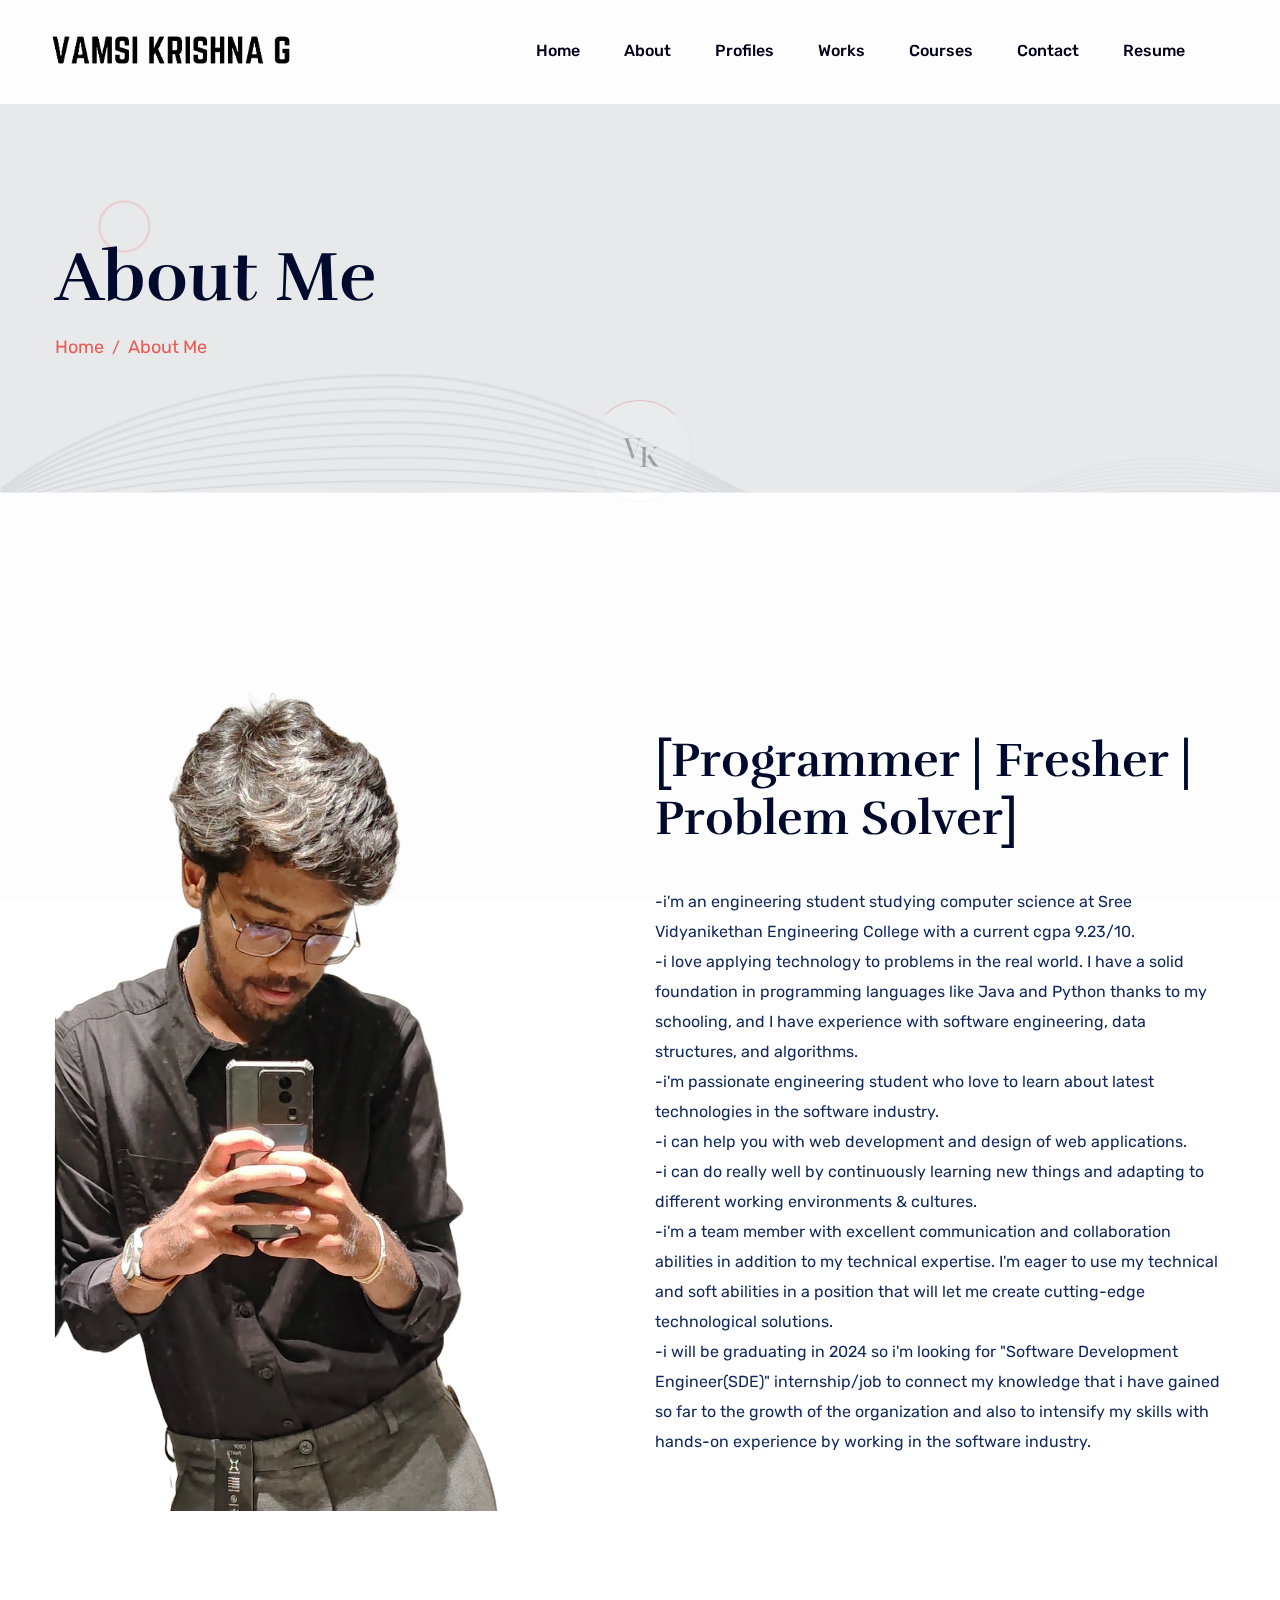
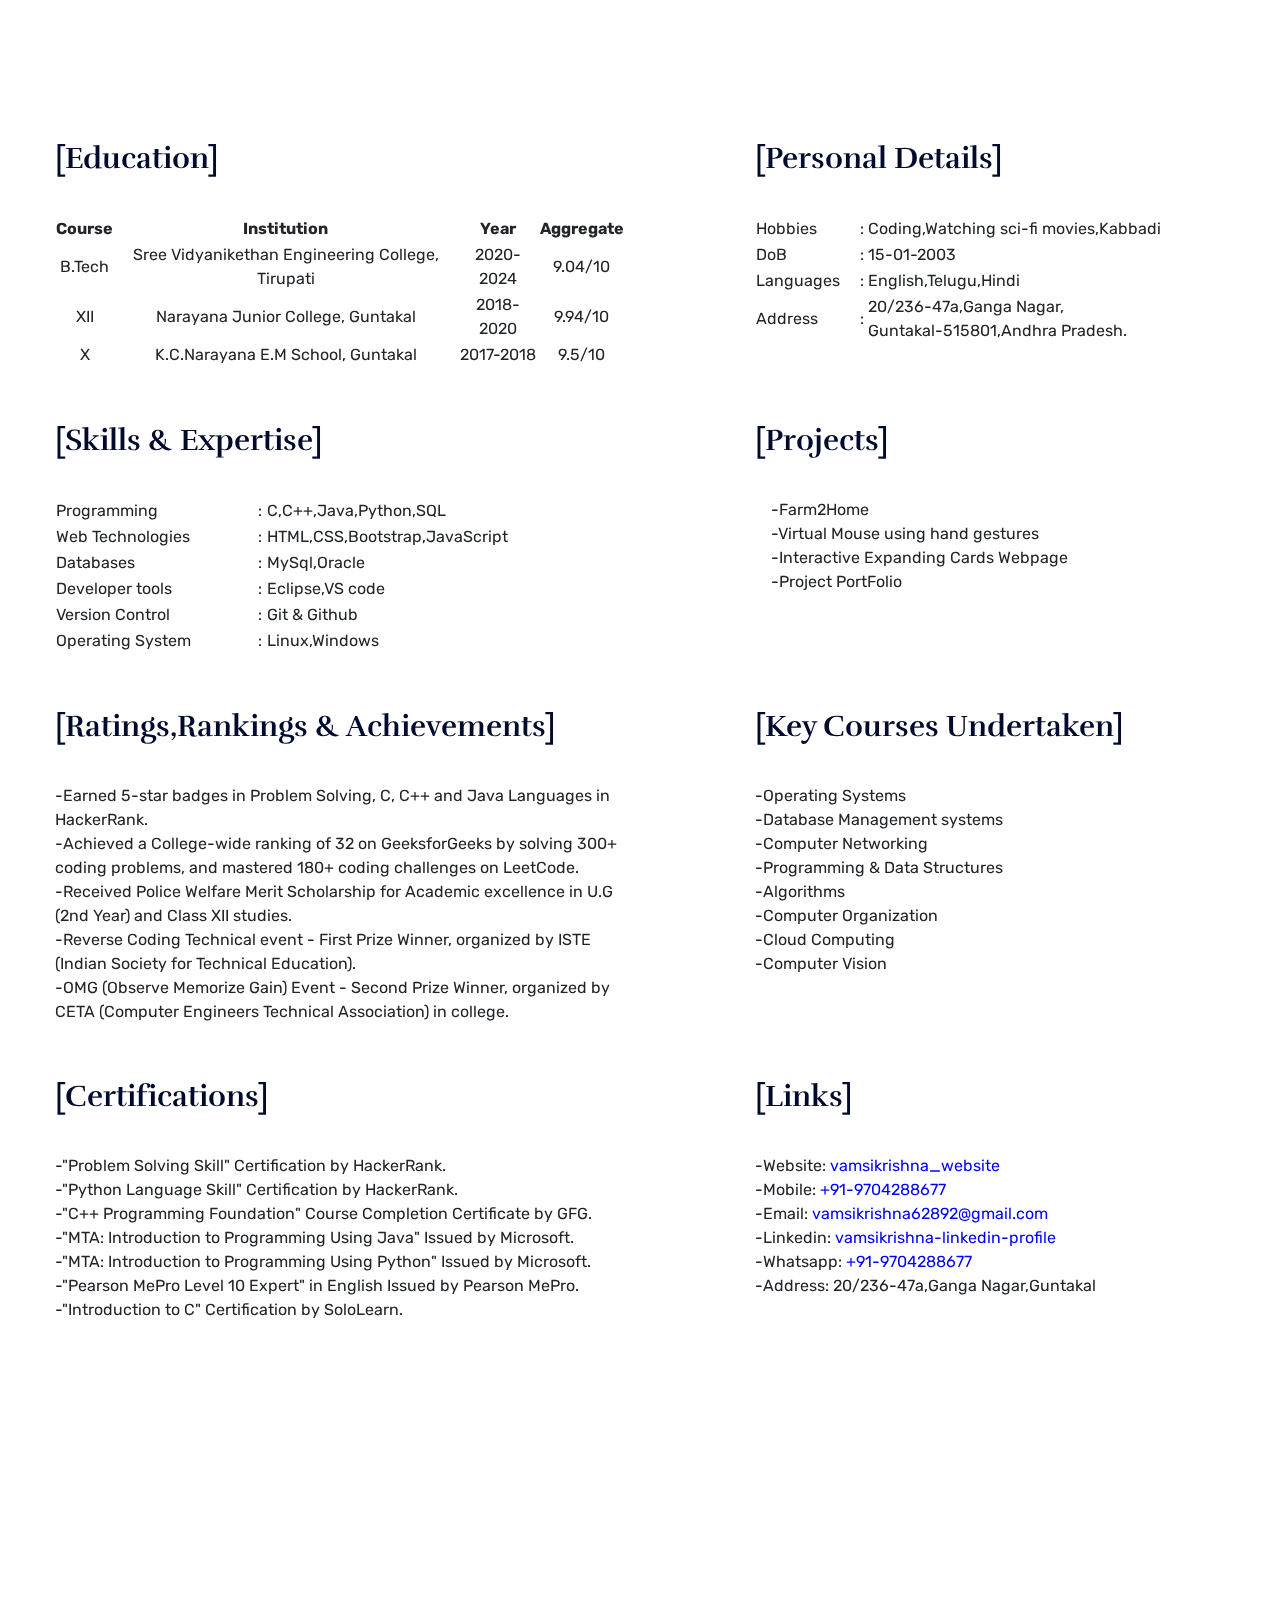
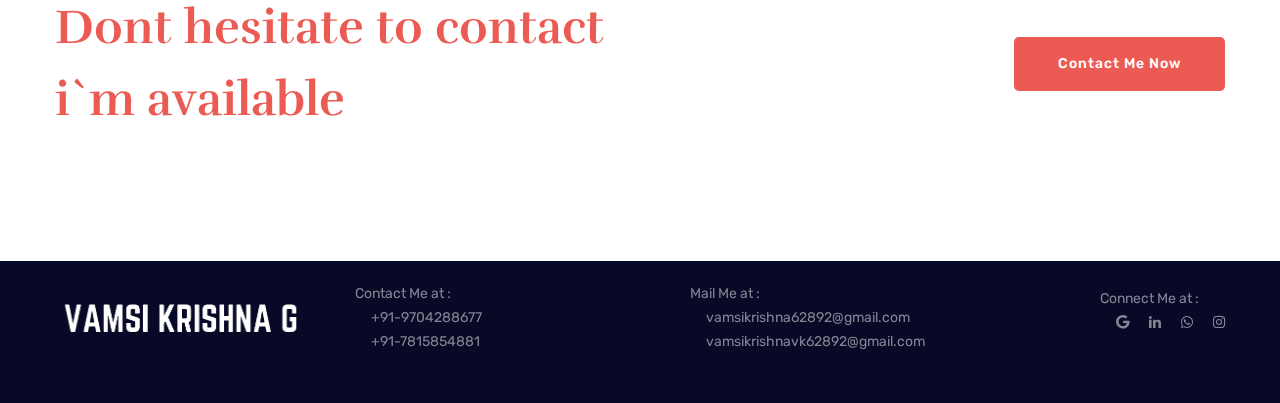
==== about.html @ 33820422 "first version" ====
<!doctype html>
<html class="no-js" lang="zxx">
    <head>
        <meta charset="utf-8">
        <meta http-equiv="x-ua-compatible" content="ie=edge">
        <title>Vamsi Krishna Gudipati | About</title>
        <meta name="description" content="">
        <meta name="viewport" content="width=device-width, initial-scale=1">
        <link rel="manifest" href="site.webmanifest">
        <link rel="shortcut icon" type="image/x-icon" href="assets/img/logo/loder.png">

        <!-- CSS here -->
            <link rel="stylesheet" href="assets/css/bootstrap.min.css">
            <link rel="stylesheet" href="assets/css/owl.carousel.min.css">
            <link rel="stylesheet" href="assets/css/slicknav.css">
            <link rel="stylesheet" href="assets/css/flaticon.css">
            <link rel="stylesheet" href="assets/css/animate.min.css">
            <link rel="stylesheet" href="assets/css/magnific-popup.css">
            <link rel="stylesheet" href="assets/css/fontawesome-all.min.css">
            <link rel="stylesheet" href="assets/css/themify-icons.css">
            <link rel="stylesheet" href="assets/css/slick.css">
            <link rel="stylesheet" href="assets/css/nice-select.css">
            <link rel="stylesheet" href="assets/css/style.css">
   </head>

   <body>
    <!-- Preloader Start -->
    <div id="preloader-active">
        <div class="preloader d-flex align-items-center justify-content-center">
            <div class="preloader-inner position-relative">
                <div class="preloader-circle"></div>
                <div class="preloader-img pere-text">
                    <img src="assets/img/logo/loder.png" alt="">
                </div>
            </div>
        </div>
    </div>
    <!-- Preloader Start -->
    <header>
        <!-- Header Start -->
        <div class="header-area">
                <div class="main-header  header-sticky">
                    <div class="container-fluid">
                        <div class="row align-items-center">
                            <!-- Logo -->
                            <div class="col-xl-2 col-lg-2 col-md-1">
                                <div class="logo">
                                    <a href="index.html"><img src="assets/img/logo/logo.png" alt="" width="250"></a>
                                </div>
                            </div>
                            <div class="col-xl-10 col-lg-10 col-md-10">
                                <div class="menu-main d-flex align-items-center justify-content-end">
                                    <!-- Main-menu -->
                                    <div class="main-menu f-right d-none d-lg-block">
                                        <nav> 
                                            <ul id="navigation">
                                                <li><a href="index.html">Home</a></li>
                                                <li><a href="about.html">About</a></li>
                                                <li><a href="#">Profiles</a>
                                                    <ul class="submenu">
                                                        <li><a href="https://www.linkedin.com/in/vamsikrishnagudipati/" target="_blank">Linkedin</a></li>
                                                        <li><a href="https://leetcode.com/vamsikrishna62892/" target="_blank">LeetCode</a></li>
                                                        <li><a href="https://auth.geeksforgeeks.org/user/vamsikrishna62892/?utm_source=geeksforgeeks&utm_medium=my_profile&utm_campaign=auth_user" target="_blank">GeeksforGeeks</a></li>
                                                        <li><a href="https://www.hackerrank.com/vamsikrishna6281/" target="_blank">HackerRank</a></li>
                                                        <li><a href="https://github.com/vamsikrishna62892/" target="_blank">Github</a></li>
                                                        <li><a href="https://www.sololearn.com/profile/19902338/" target="_blank">SoloLearn</a></li>
                                                        
                                                    </ul>
                                                </li>
                                                <li><a href="#">Works</a>
                                                    <ul class="submenu">
                                                        <li><a href="projects.html">Projects</a></li>
                                                        <li><a href="certificates.html">Certificates</a></li>
                                                    </ul>
                                                </li>
                                                <li><a href="#">Courses</a>
                                                    <ul class="submenu">
                                                        <li><a href="#">Algorithms</a></li>
                                                        <li><a href="#">Computer Networking</a></li>
                                                        <li><a href="#">Computer Organization</a></li>
                                                        <li><a href="#">Databases</a></li>
                                                        <li><a href="#">Data Structures</a></li>
                                                        <li><a href="#">Discrete Maths</a></li>
                                                        <li><a href="#">Digital Logic</a></li>
                                                        <li><a href="#">Operating System</a></li>
                                                        <li><a href="#">Programming</a></li>
                                                        <li><a href="#">Cloud Computing</a></li>
                                                        <li><a href="#">Computer Vision</a></li>
                                                        <li><a href="#">Theory of Computation</a></li>
                                                    </ul>
                                                </li>
                                                <li><a href="#slide_down_sk">Contact</a></li>
                                                <li><a href="https://drive.google.com/file/d/1hAcYz8wg8ohj1qeX8YlYzldBVPsFuXiA/view?usp=sharing" target="_blank">Resume</a></li>
                                            </ul>
                                        </nav>
                                    </div>
                                </div>
                            </div>     
                            <!-- Mobile Menu -->
                            <div class="col-12">
                                <div class="mobile_menu d-block d-lg-none"></div>
                            </div>
                        </div>
                    </div>
                </div>
        </div>
        <!-- Header End -->
    </header>
    <main>
        <!-- Hero Start -->
        <div class="slider-area ">
            <div class="slider-height2 d-flex align-items-center">
                <div class="container">
                    <div class="row">
                        <div class="col-xl-12">
                            <div class="hero-cap">
                                <h2>About me</h2>
                                <nav aria-label="breadcrumb ">
                                    <ol class="breadcrumb">
                                    <li class="breadcrumb-item"><a href="index.html">Home</a></li>
                                    <li class="breadcrumb-item"><a href="#">About me</a></li> 
                                    </ol>
                                </nav>
                            </div>
                        </div>
                    </div>
                </div>
            </div>
        </div>
        <!-- Hero End -->
        <!-- About Me Start -->
        <div class="about-me pb-top">
            <div class="container">
                <div class="row justify-content-between align-items-center">
                    <div class="col-lg-5 col-md-6">
                        <div class="about-me-img mb-30">
                            <img src="assets/img/gallery/vk.png" alt="">
                        </div>
                    </div>
                    <div class="col-lg-6 col-md-6">
                        <div class="about-me-caption">
                            <h2>[Programmer | Fresher | Problem Solver]</h2> 
                            <p class="pb-30">-i'm an engineering student studying computer science at Sree Vidyanikethan Engineering College with a current cgpa 9.23/10.<br>
                            -i love applying technology to problems in the real world. I have a solid foundation in programming languages like Java and Python thanks to my schooling, and I have experience with software engineering, data structures, and algorithms.<br>
                            -i'm passionate engineering student who love to learn about latest technologies in the software industry.<br>
                            -i can help you with web development and design of web applications.<br>
                            -i can do really well by continuously learning new things and adapting to different working environments & cultures.<br>
                            -i'm a team member with excellent communication and collaboration abilities in addition to my technical expertise. I'm eager to use my technical and soft abilities in a position that will let me create cutting-edge technological solutions.<br>
                            -i will be graduating in 2024 so i'm looking for "Software Development Engineer(SDE)" internship/job to connect my knowledge that i have gained so far to the growth of the organization and also to intensify my skills with hands-on experience by working in the software industry.</p>
                        </div>
                    </div>
                </div>
            </div>
        </div>
        <!-- About Me End -->
        <!-- About Area start -->
        <section class="about-area section-paddingt30">
            <div class="container">
                <div class="row ">
                    <div class="col-lg-6">
                        <div class="about-caption mb-50">
                            <h3>[Education]</h3>
                            <table style="width:100%" align="center">
                              <tr align="center">
                                  <th>Course</th>
                                  <th>Institution</th>
                                  <th>Year</th>
                                  <th>Aggregate</th>
                              </tr>
                              <tr align="center">
                                <td>B.Tech</td>
                                <td>Sree Vidyanikethan Engineering College, Tirupati</td>
                                <td>2020-2024</td>
                                <td>9.04/10</td>
                              </tr>
                              <tr align="center">
                                <td>XII</td>
                                <td>Narayana Junior College, Guntakal</td>
                                <td>2018-2020</td>
                                <td>9.94/10</td>
                              </tr>
                              <tr align="center">
                                <td>X</td>
                                <td>K.C.Narayana E.M School, Guntakal</td>
                                <td>2017-2018</td>
                                <td>9.5/10</td>
                              </tr>
                            </table>
                        </div>
                    </div>
                    <div class="col-lg-1"></div>
                    <div class="col-lg-5">
                        <div class="about-caption mb-50">
                            <h3>[Personal Details]</h3>
                            <table style="width:100%" align="center">
                              <tr>
                                <td>Hobbies</td>
                                <td>:</td>
                                <td>Coding,Watching sci-fi movies,Kabbadi</td>
                              </tr>
                              <tr>
                                <td>DoB</td>
                                <td>:</td>
                                <td>15-01-2003</td>
                              </tr>
                              <tr>
                                <td>Languages</td>
                                <td>:</td>
                                <td>English,Telugu,Hindi</td>
                              </tr>
                              <tr>
                                <td>Address</td>
                                <td>:</td>
                                <td>20/236-47a,Ganga Nagar,<br>Guntakal-515801,Andhra Pradesh.</td>
                              </tr>
                            </table>
                        </div>
                    </div>
                </div>
                <div class="row ">
                    <div class="col-lg-6">
                        <div class="about-caption mb-50">
                            <h3>[Skills & Expertise]</h3>
                            <table style="width:100%">
                              <tr>
                                <td>Programming</td>
                                <td>:</td>
                                <td>C,C++,Java,Python,SQL</td>
                              </tr>
                              <tr>
                                <td>Web Technologies</td>
                                <td>:</td>
                                <td>HTML,CSS,Bootstrap,JavaScript</td>
                              </tr>
                              <tr>
                                <td>Databases</td>
                                <td>:</td>
                                <td>MySql,Oracle</td>
                              </tr>
                              <tr>
                                <td>Developer tools</td>
                                <td>:</td>
                                <td>Eclipse,VS code</td>
                              </tr>
                              <tr>
                                <td>Version Control</td>
                                <td>:</td>
                                <td>Git & Github</td>
                              </tr>
                              <tr>
                                <td>Operating System</td>
                                <td>:</td>
                                <td>Linux,Windows</td>
                              </tr>
                            </table>
                        </div>
                    </div>
                    <div class="col-lg-1"></div>
                    <div class="col-lg-5">
                        <div class="about-caption mb-50">
                            <h3>[Projects]</h3>
                        <li>&emsp;-Farm2Home</li>
                        <li>&emsp;-Virtual Mouse using hand gestures</li>
                        <li>&emsp;-Interactive Expanding Cards Webpage</li>
                        <li>&emsp;-Project PortFolio</li>
                        </div>
                    </div>
                </div>
                <div class="row ">
                    <div class="col-lg-6">
                        <div class="about-caption mb-50">
                            <h3>[Ratings,Rankings & Achievements]</h3>
                            <ul>
                                <li>-Earned 5-star badges in Problem Solving, C, C++ and Java Languages in HackerRank.</li>
                                <li>-Achieved a College-wide ranking of 32 on GeeksforGeeks by solving 300+ coding problems, and mastered 180+ coding challenges on LeetCode.</li>
                                <li>-Received Police Welfare Merit Scholarship for Academic excellence in U.G (2nd Year) and Class XII studies.</li>
                                <li>-Reverse Coding Technical event - First Prize Winner, organized by ISTE (Indian Society for Technical Education).</li>
                                <li>-OMG (Observe Memorize Gain) Event - Second Prize Winner, organized by CETA (Computer Engineers Technical Association) in college.</li>
                            </ul>

                        </div>
                    </div>
                    <div class="col-lg-1"></div>
                    <div class="col-lg-5">
                        <div class="about-caption mb-50">
                            <h3>[Key Courses Undertaken]</h3>
                            <ul>
                                <li>-Operating Systems
                                <li>-Database Management systems
                                <li>-Computer Networking
                                <li>-Programming & Data Structures
                                <li>-Algorithms
                                <li>-Computer Organization
                                <li>-Cloud Computing
                                <li>-Computer Vision
                            </ul>   
                        </div>
                    </div>
                </div>
            <div class="row ">
                    <div class="col-lg-6">
                        <div class="about-caption mb-50">
                            <h3>[Certifications]</h3>
                            <ul>
                                <li>-"Problem Solving Skill" Certification by HackerRank.</li>
                                <li>-"Python Language Skill" Certification by HackerRank.</li>
                                <li>-"C++ Programming Foundation" Course Completion Certificate by GFG.</li>
                                <li>-"MTA: Introduction to Programming Using Java" Issued by Microsoft.</li>
                                <li>-"MTA: Introduction to Programming Using Python" Issued by Microsoft.</li>
                                <li>-"Pearson MePro Level 10 Expert" in English Issued by Pearson MePro.</li>
                                <li>-"Introduction to C" Certification by SoloLearn.</li>
                            </ul>
                        </div>
                    </div>
                    <div class="col-lg-1"></div>
                    <div class="col-lg-5">
                        <div class="about-caption mb-50">
                            <h3>[Links]</h3>
                            <ul>
                                <li>-Website: <a style="color:blue;" href="https://saikrishna62892.github.io/personal_website/index.html">vamsikrishna_website</a>
                                <li>-Mobile: <a style="color:blue;" href="tel:9704288677">+91-9704288677</a>
                                <li>-Email: <a style="color:blue;" href="mailto:vamsikrishna62892@gmail.com">vamsikrishna62892@gmail.com</a>
                                <li>-Linkedin: <a style="color:blue;" href="https://www.linkedin.com/in/vamsikrishnagudipati/">vamsikrishna-linkedin-profile</a>
                                <li>-Whatsapp: <a style="color:blue;" href="https://wa.me/919704288677">+91-9704288677</a>
                                <li>-Address: 20/236-47a,Ganga Nagar,Guntakal
                            </ul>   
                        </div>
                    </div>
                </div>
            </div>
        </section>
        <!-- About Area End -->
        <!-- Want To Work Start -->
        <section class="wantToWork-area w-padding2">
            <div class="container">
                <div class="row align-items-center justify-content-between">
                    <div class="col-xl-6 col-lg-8 col-md-8">
                        <div class="wantToWork-caption wantToWork-caption2">
                            <h2>Dont hesitate to contact i`m available</h2>
                        </div>
                    </div>
                    <div class="col-xl-2 col-lg-2 col-md-3">
                        <a href="mailto:saikrishna62892@gmail.com" target="_blank" class="btn btn-black f-right">Contact Me Now</a>
                    </div>
                </div>
            </div>
        </section>
    </main>
    <footer>
        <!-- Footer Start-->
        <div class="footer-area" id="slide_down_sk">
            <div class="container">
                <div class="footer-bottom">
                    <div class="row d-flex justify-content-between align-items-center">
                        <div class="col-xl-3 col-lg-4">
                                <a href="index.html"><img src="assets/img/logo/logo2_footer.png" alt="Vamsi Krishna G" width="250"></a>
                        </div>
                        <div class="col-xl-3 col-lg-4">
                            <!-- Footer Social -->
                            <div class="footer-social f-left">
                                <a>Contact Me at :</a><br>
                                <a  href="tel:9704288677">+91-9704288677</a><br>
                                <a  href="tel:7815854881">+91-7815854881</a>
                            </div>
                        </div>
                        <div class="col-xl-3 col-lg-4">
                            <!-- Footer Social -->
                            <div class="footer-social f-right">
                                <a>Mail Me at : </a><br>
                                <a href="mailto:vamsikrishna62892@gmail.com" >vamsikrishna62892@gmail.com</a><br>
                                <a href="mailto:vamsikrishnavk62892@gmail.com" >vamsikrishnavk62892@gmail.com</a>
                            </div>
                        </div>
                        <div class="col-xl-3 col-lg-4">
                            <!-- Footer Social -->
                            <div class="footer-social f-right">
                                <a>Connect Me at :</a><br>
                                <a href="mailto:vamsikrishna62892@gmail.com"><i class="fab fa-google"></i></a>
                                <a href="https://www.linkedin.com/in/vamsikrishnagudipati/" target="_blank"><i class="fab fa-linkedin-in"></i></a>
                                <a href="https://wa.me/919704288677" target="_blank"><i class="fab fa-whatsapp"></i></a>
                                <a href="https://www.instagram.com/vk_vamsi_krishna_/" target="_blank"><i class="fab fa-instagram"></i></a>
                                <p></p>
                            </div>
                        </div>
                    </div>
               </div>
            </div>
        </div>
        <!-- Footer End-->
    </footer>
    

    <!-- JS here -->
        <!-- All JS Custom Plugins Link Here here -->
        <script src="./assets/js/vendor/modernizr-3.5.0.min.js"></script>
        <!-- Jquery, Popper, Bootstrap -->
        <script src="./assets/js/vendor/jquery-1.12.4.min.js"></script>
        <script src="./assets/js/popper.min.js"></script>
        <script src="./assets/js/bootstrap.min.js"></script>
        <!-- Jquery Mobile Menu -->
        <script src="./assets/js/jquery.slicknav.min.js"></script>

        <!-- Jquery Slick , Owl-Carousel Plugins -->
        <script src="./assets/js/owl.carousel.min.js"></script>
        <script src="./assets/js/slick.min.js"></script>
        <!-- One Page, Animated-HeadLin -->
        <script src="./assets/js/wow.min.js"></script>
        <script src="./assets/js/animated.headline.js"></script>
        <script src="./assets/js/jquery.magnific-popup.js"></script>

        <!-- Nice-select, sticky -->
        <script src="./assets/js/jquery.nice-select.min.js"></script>
        <script src="./assets/js/jquery.sticky.js"></script>
        
        <!-- contact js -->
        <script src="./assets/js/contact.js"></script>
        <script src="./assets/js/jquery.form.js"></script>
        <script src="./assets/js/jquery.validate.min.js"></script>
        <script src="./assets/js/mail-script.js"></script>
        <script src="./assets/js/jquery.ajaxchimp.min.js"></script>
        
        <!-- Jquery Plugins, main Jquery -->    
        <script src="./assets/js/plugins.js"></script>
        <script src="./assets/js/main.js"></script>
        <script>
            let anchorlinks = document.querySelectorAll('a[href^="#"]')
            for (let item of anchorlinks) { // relitere 
                item.addEventListener('click', (e)=> {
                    let hashval = item.getAttribute('href')
                    let target = document.querySelector(hashval)
                    target.scrollIntoView({
                        behavior: 'smooth'
                    })
                    history.pushState(null, null, hashval)
                    e.preventDefault()
                })
            }
        </script>
    </body>
</html>
---- assets/css/flaticon.css ----
/*
  	Flaticon icon font: Flaticon
  	Creation date: 30/03/2020 06:48
  	*/

@font-face {
  font-family: "Flaticon";
  src: url("../fonts/Flaticon.eot");
  src: url("../fonts/Flaticon.eot?#iefix") format("embedded-opentype"),
       url("../fonts/Flaticon.woff2") format("woff2"),
       url("../fonts/Flaticon.woff") format("woff"),
       url("../fonts/Flaticon.ttf") format("truetype"),
       url("../fonts/Flaticon.svg#Flaticon") format("svg");
  font-weight: normal;
  font-style: normal;
}

@media screen and (-webkit-min-device-pixel-ratio:0) {
  @font-face {
    font-family: "Flaticon";
    src: url("../fonts/Flaticon.svg#Flaticon") format("svg");
  }
}

[class^="flaticon-"]:before, [class*=" flaticon-"]:before,
[class^="flaticon-"]:after, [class*=" flaticon-"]:after {   
  font-family: Flaticon;
font-style: normal;
}

.flaticon-pen:before { content: "\f100"; }
.flaticon-speaker:before { content: "\f101"; }
.flaticon-portfolio:before { content: "\f102"; }
---- assets/css/themify-icons.css ----
@font-face {
	font-family: 'themify';
	src:url('../fonts/themify.eot?-fvbane');


	src:url('../fonts/themify.eot?#iefix-fvbane') format('embedded-opentype'),
		url('../fonts/themify.woff?-fvbane') format('woff'),
		url('../fonts/themify.ttf?-fvbane') format('truetype'),
		url('../fonts/themify.svg?-fvbane#themify') format('svg');
	font-weight: normal;
	font-style: normal;
}

[class^="ti-"], [class*=" ti-"] {
	font-family: 'themify';
	speak: none;
	font-style: normal;
	font-weight: normal;
	font-variant: normal;
	text-transform: none;
	line-height: 1;

	/* Better Font Rendering =========== */
	-webkit-font-smoothing: antialiased;
	-moz-osx-font-smoothing: grayscale;
}

.ti-wand:before {
	content: "\e600";
}
.ti-volume:before {
	content: "\e601";
}
.ti-user:before {
	content: "\e602";
}
.ti-unlock:before {
	content: "\e603";
}
.ti-unlink:before {
	content: "\e604";
}
.ti-trash:before {
	content: "\e605";
}
.ti-thought:before {
	content: "\e606";
}
.ti-target:before {
	content: "\e607";
}
.ti-tag:before {
	content: "\e608";
}
.ti-tablet:before {
	content: "\e609";
}
.ti-star:before {
	content: "\e60a";
}
.ti-spray:before {
	content: "\e60b";
}
.ti-signal:before {
	content: "\e60c";
}
.ti-shopping-cart:before {
	content: "\e60d";
}
.ti-shopping-cart-full:before {
	content: "\e60e";
}
.ti-settings:before {
	content: "\e60f";
}
.ti-search:before {
	content: "\e610";
}
.ti-zoom-in:before {
	content: "\e611";
}
.ti-zoom-out:before {
	content: "\e612";
}
.ti-cut:before {
	content: "\e613";
}
.ti-ruler:before {
	content: "\e614";
}
.ti-ruler-pencil:before {
	content: "\e615";
}
.ti-ruler-alt:before {
	content: "\e616";
}
.ti-bookmark:before {
	content: "\e617";
}
.ti-bookmark-alt:before {
	content: "\e618";
}
.ti-reload:before {
	content: "\e619";
}
.ti-plus:before {
	content: "\e61a";
}
.ti-pin:before {
	content: "\e61b";
}
.ti-pencil:before {
	content: "\e61c";
}
.ti-pencil-alt:before {
	content: "\e61d";
}
.ti-paint-roller:before {
	content: "\e61e";
}
.ti-paint-bucket:before {
	content: "\e61f";
}
.ti-na:before {
	content: "\e620";
}
.ti-mobile:before {
	content: "\e621";
}
.ti-minus:before {
	content: "\e622";
}
.ti-medall:before {
	content: "\e623";
}
.ti-medall-alt:before {
	content: "\e624";
}
.ti-marker:before {
	content: "\e625";
}
.ti-marker-alt:before {
	content: "\e626";
}
.ti-arrow-up:before {
	content: "\e627";
}
.ti-arrow-right:before {
	content: "\e628";
}
.ti-arrow-left:before {
	content: "\e629";
}
.ti-arrow-down:before {
	content: "\e62a";
}
.ti-lock:before {
	content: "\e62b";
}
.ti-location-arrow:before {
	content: "\e62c";
}
.ti-link:before {
	content: "\e62d";
}
.ti-layout:before {
	content: "\e62e";
}
.ti-layers:before {
	content: "\e62f";
}
.ti-layers-alt:before {
	content: "\e630";
}
.ti-key:before {
	content: "\e631";
}
.ti-import:before {
	content: "\e632";
}
.ti-image:before {
	content: "\e633";
}
.ti-heart:before {
	content: "\e634";
}
.ti-heart-broken:before {
	content: "\e635";
}
.ti-hand-stop:before {
	content: "\e636";
}
.ti-hand-open:before {
	content: "\e637";
}
.ti-hand-drag:before {
	content: "\e638";
}
.ti-folder:before {
	content: "\e639";
}
.ti-flag:before {
	content: "\e63a";
}
.ti-flag-alt:before {
	content: "\e63b";
}
.ti-flag-alt-2:before {
	content: "\e63c";
}
.ti-eye:before {
	content: "\e63d";
}
.ti-export:before {
	content: "\e63e";
}
.ti-exchange-vertical:before {
	content: "\e63f";
}
.ti-desktop:before {
	content: "\e640";
}
.ti-cup:before {
	content: "\e641";
}
.ti-crown:before {
	content: "\e642";
}
.ti-comments:before {
	content: "\e643";
}
.ti-comment:before {
	content: "\e644";
}
.ti-comment-alt:before {
	content: "\e645";
}
.ti-close:before {
	content: "\e646";
}
.ti-clip:before {
	content: "\e647";
}
.ti-angle-up:before {
	content: "\e648";
}
.ti-angle-right:before {
	content: "\e649";
}
.ti-angle-left:before {
	content: "\e64a";
}
.ti-angle-down:before {
	content: "\e64b";
}
.ti-check:before {
	content: "\e64c";
}
.ti-check-box:before {
	content: "\e64d";
}
.ti-camera:before {
	content: "\e64e";
}
.ti-announcement:before {
	content: "\e64f";
}
.ti-brush:before {
	content: "\e650";
}
.ti-briefcase:before {
	content: "\e651";
}
.ti-bolt:before {
	content: "\e652";
}
.ti-bolt-alt:before {
	content: "\e653";
}
.ti-blackboard:before {
	content: "\e654";
}
.ti-bag:before {
	content: "\e655";
}
.ti-move:before {
	content: "\e656";
}
.ti-arrows-vertical:before {
	content: "\e657";
}
.ti-arrows-horizontal:before {
	content: "\e658";
}
.ti-fullscreen:before {
	content: "\e659";
}
.ti-arrow-top-right:before {
	content: "\e65a";
}
.ti-arrow-top-left:before {
	content: "\e65b";
}
.ti-arrow-circle-up:before {
	content: "\e65c";
}
.ti-arrow-circle-right:before {
	content: "\e65d";
}
.ti-arrow-circle-left:before {
	content: "\e65e";
}
.ti-arrow-circle-down:before {
	content: "\e65f";
}
.ti-angle-double-up:before {
	content: "\e660";
}
.ti-angle-double-right:before {
	content: "\e661";
}
.ti-angle-double-left:before {
	content: "\e662";
}
.ti-angle-double-down:before {
	content: "\e663";
}
.ti-zip:before {
	content: "\e664";
}
.ti-world:before {
	content: "\e665";
}
.ti-wheelchair:before {
	content: "\e666";
}
.ti-view-list:before {
	content: "\e667";
}
.ti-view-list-alt:before {
	content: "\e668";
}
.ti-view-grid:before {
	content: "\e669";
}
.ti-uppercase:before {
	content: "\e66a";
}
.ti-upload:before {
	content: "\e66b";
}
.ti-underline:before {
	content: "\e66c";
}
.ti-truck:before {
	content: "\e66d";
}
.ti-timer:before {
	content: "\e66e";
}
.ti-ticket:before {
	content: "\e66f";
}
.ti-thumb-up:before {
	content: "\e670";
}
.ti-thumb-down:before {
	content: "\e671";
}
.ti-text:before {
	content: "\e672";
}
.ti-stats-up:before {
	content: "\e673";
}
.ti-stats-down:before {
	content: "\e674";
}
.ti-split-v:before {
	content: "\e675";
}
.ti-split-h:before {
	content: "\e676";
}
.ti-smallcap:before {
	content: "\e677";
}
.ti-shine:before {
	content: "\e678";
}
.ti-shift-right:before {
	content: "\e679";
}
.ti-shift-left:before {
	content: "\e67a";
}
.ti-shield:before {
	content: "\e67b";
}
.ti-notepad:before {
	content: "\e67c";
}
.ti-server:before {
	content: "\e67d";
}
.ti-quote-right:before {
	content: "\e67e";
}
.ti-quote-left:before {
	content: "\e67f";
}
.ti-pulse:before {
	content: "\e680";
}
.ti-printer:before {
	content: "\e681";
}
.ti-power-off:before {
	content: "\e682";
}
.ti-plug:before {
	content: "\e683";
}
.ti-pie-chart:before {
	content: "\e684";
}
.ti-paragraph:before {
	content: "\e685";
}
.ti-panel:before {
	content: "\e686";
}
.ti-package:before {
	content: "\e687";
}
.ti-music:before {
	content: "\e688";
}
.ti-music-alt:before {
	content: "\e689";
}
.ti-mouse:before {
	content: "\e68a";
}
.ti-mouse-alt:before {
	content: "\e68b";
}
.ti-money:before {
	content: "\e68c";
}
.ti-microphone:before {
	content: "\e68d";
}
.ti-menu:before {
	content: "\e68e";
}
.ti-menu-alt:before {
	content: "\e68f";
}
.ti-map:before {
	content: "\e690";
}
.ti-map-alt:before {
	content: "\e691";
}
.ti-loop:before {
	content: "\e692";
}
.ti-location-pin:before {
	content: "\e693";
}
.ti-list:before {
	content: "\e694";
}
.ti-light-bulb:before {
	content: "\e695";
}
.ti-Italic:before {
	content: "\e696";
}
.ti-info:before {
	content: "\e697";
}
.ti-infinite:before {
	content: "\e698";
}
.ti-id-badge:before {
	content: "\e699";
}
.ti-hummer:before {
	content: "\e69a";
}
.ti-home:before {
	content: "\e69b";
}
.ti-help:before {
	content: "\e69c";
}
.ti-headphone:before {
	content: "\e69d";
}
.ti-harddrives:before {
	content: "\e69e";
}
.ti-harddrive:before {
	content: "\e69f";
}
.ti-gift:before {
	content: "\e6a0";
}
.ti-game:before {
	content: "\e6a1";
}
.ti-filter:before {
	content: "\e6a2";
}
.ti-files:before {
	content: "\e6a3";
}
.ti-file:before {
	content: "\e6a4";
}
.ti-eraser:before {
	content: "\e6a5";
}
.ti-envelope:before {
	content: "\e6a6";
}
.ti-download:before {
	content: "\e6a7";
}
.ti-direction:before {
	content: "\e6a8";
}
.ti-direction-alt:before {
	content: "\e6a9";
}
.ti-dashboard:before {
	content: "\e6aa";
}
.ti-control-stop:before {
	content: "\e6ab";
}
.ti-control-shuffle:before {
	content: "\e6ac";
}
.ti-control-play:before {
	content: "\e6ad";
}
.ti-control-pause:before {
	content: "\e6ae";
}
.ti-control-forward:before {
	content: "\e6af";
}
.ti-control-backward:before {
	content: "\e6b0";
}
.ti-cloud:before {
	content: "\e6b1";
}
.ti-cloud-up:before {
	content: "\e6b2";
}
.ti-cloud-down:before {
	content: "\e6b3";
}
.ti-clipboard:before {
	content: "\e6b4";
}
.ti-car:before {
	content: "\e6b5";
}
.ti-calendar:before {
	content: "\e6b6";
}
.ti-book:before {
	content: "\e6b7";
}
.ti-bell:before {
	content: "\e6b8";
}
.ti-basketball:before {
	content: "\e6b9";
}
.ti-bar-chart:before {
	content: "\e6ba";
}
.ti-bar-chart-alt:before {
	content: "\e6bb";
}
.ti-back-right:before {
	content: "\e6bc";
}
.ti-back-left:before {
	content: "\e6bd";
}
.ti-arrows-corner:before {
	content: "\e6be";
}
.ti-archive:before {
	content: "\e6bf";
}
.ti-anchor:before {
	content: "\e6c0";
}
.ti-align-right:before {
	content: "\e6c1";
}
.ti-align-left:before {
	content: "\e6c2";
}
.ti-align-justify:before {
	content: "\e6c3";
}
.ti-align-center:before {
	content: "\e6c4";
}
.ti-alert:before {
	content: "\e6c5";
}
.ti-alarm-clock:before {
	content: "\e6c6";
}
.ti-agenda:before {
	content: "\e6c7";
}
.ti-write:before {
	content: "\e6c8";
}
.ti-window:before {
	content: "\e6c9";
}
.ti-widgetized:before {
	content: "\e6ca";
}
.ti-widget:before {
	content: "\e6cb";
}
.ti-widget-alt:before {
	content: "\e6cc";
}
.ti-wallet:before {
	content: "\e6cd";
}
.ti-video-clapper:before {
	content: "\e6ce";
}
.ti-video-camera:before {
	content: "\e6cf";
}
.ti-vector:before {
	content: "\e6d0";
}
.ti-themify-logo:before {
	content: "\e6d1";
}
.ti-themify-favicon:before {
	content: "\e6d2";
}
.ti-themify-favicon-alt:before {
	content: "\e6d3";
}
.ti-support:before {
	content: "\e6d4";
}
.ti-stamp:before {
	content: "\e6d5";
}
.ti-split-v-alt:before {
	content: "\e6d6";
}
.ti-slice:before {
	content: "\e6d7";
}
.ti-shortcode:before {
	content: "\e6d8";
}
.ti-shift-right-alt:before {
	content: "\e6d9";
}
.ti-shift-left-alt:before {
	content: "\e6da";
}
.ti-ruler-alt-2:before {
	content: "\e6db";
}
.ti-receipt:before {
	content: "\e6dc";
}
.ti-pin2:before {
	content: "\e6dd";
}
.ti-pin-alt:before {
	content: "\e6de";
}
.ti-pencil-alt2:before {
	content: "\e6df";
}
.ti-palette:before {
	content: "\e6e0";
}
.ti-more:before {
	content: "\e6e1";
}
.ti-more-alt:before {
	content: "\e6e2";
}
.ti-microphone-alt:before {
	content: "\e6e3";
}
.ti-magnet:before {
	content: "\e6e4";
}
.ti-line-double:before {
	content: "\e6e5";
}
.ti-line-dotted:before {
	content: "\e6e6";
}
.ti-line-dashed:before {
	content: "\e6e7";
}
.ti-layout-width-full:before {
	content: "\e6e8";
}
.ti-layout-width-default:before {
	content: "\e6e9";
}
.ti-layout-width-default-alt:before {
	content: "\e6ea";
}
.ti-layout-tab:before {
	content: "\e6eb";
}
.ti-layout-tab-window:before {
	content: "\e6ec";
}
.ti-layout-tab-v:before {
	content: "\e6ed";
}
.ti-layout-tab-min:before {
	content: "\e6ee";
}
.ti-layout-slider:before {
	content: "\e6ef";
}
.ti-layout-slider-alt:before {
	content: "\e6f0";
}
.ti-layout-sidebar-right:before {
	content: "\e6f1";
}
.ti-layout-sidebar-none:before {
	content: "\e6f2";
}
.ti-layout-sidebar-left:before {
	content: "\e6f3";
}
.ti-layout-placeholder:before {
	content: "\e6f4";
}
.ti-layout-menu:before {
	content: "\e6f5";
}
.ti-layout-menu-v:before {
	content: "\e6f6";
}
.ti-layout-menu-separated:before {
	content: "\e6f7";
}
.ti-layout-menu-full:before {
	content: "\e6f8";
}
.ti-layout-media-right-alt:before {
	content: "\e6f9";
}
.ti-layout-media-right:before {
	content: "\e6fa";
}
.ti-layout-media-overlay:before {
	content: "\e6fb";
}
.ti-layout-media-overlay-alt:before {
	content: "\e6fc";
}
.ti-layout-media-overlay-alt-2:before {
	content: "\e6fd";
}
.ti-layout-media-left-alt:before {
	content: "\e6fe";
}
.ti-layout-media-left:before {
	content: "\e6ff";
}
.ti-layout-media-center-alt:before {
	content: "\e700";
}
.ti-layout-media-center:before {
	content: "\e701";
}
.ti-layout-list-thumb:before {
	content: "\e702";
}
.ti-layout-list-thumb-alt:before {
	content: "\e703";
}
.ti-layout-list-post:before {
	content: "\e704";
}
.ti-layout-list-large-image:before {
	content: "\e705";
}
.ti-layout-line-solid:before {
	content: "\e706";
}
.ti-layout-grid4:before {
	content: "\e707";
}
.ti-layout-grid3:before {
	content: "\e708";
}
.ti-layout-grid2:before {
	content: "\e709";
}
.ti-layout-grid2-thumb:before {
	content: "\e70a";
}
.ti-layout-cta-right:before {
	content: "\e70b";
}
.ti-layout-cta-left:before {
	content: "\e70c";
}
.ti-layout-cta-center:before {
	content: "\e70d";
}
.ti-layout-cta-btn-right:before {
	content: "\e70e";
}
.ti-layout-cta-btn-left:before {
	content: "\e70f";
}
.ti-layout-column4:before {
	content: "\e710";
}
.ti-layout-column3:before {
	content: "\e711";
}
.ti-layout-column2:before {
	content: "\e712";
}
.ti-layout-accordion-separated:before {
	content: "\e713";
}
.ti-layout-accordion-merged:before {
	content: "\e714";
}
.ti-layout-accordion-list:before {
	content: "\e715";
}
.ti-ink-pen:before {
	content: "\e716";
}
.ti-info-alt:before {
	content: "\e717";
}
.ti-help-alt:before {
	content: "\e718";
}
.ti-headphone-alt:before {
	content: "\e719";
}
.ti-hand-point-up:before {
	content: "\e71a";
}
.ti-hand-point-right:before {
	content: "\e71b";
}
.ti-hand-point-left:before {
	content: "\e71c";
}
.ti-hand-point-down:before {
	content: "\e71d";
}
.ti-gallery:before {
	content: "\e71e";
}
.ti-face-smile:before {
	content: "\e71f";
}
.ti-face-sad:before {
	content: "\e720";
}
.ti-credit-card:before {
	content: "\e721";
}
.ti-control-skip-forward:before {
	content: "\e722";
}
.ti-control-skip-backward:before {
	content: "\e723";
}
.ti-control-record:before {
	content: "\e724";
}
.ti-control-eject:before {
	content: "\e725";
}
.ti-comments-smiley:before {
	content: "\e726";
}
.ti-brush-alt:before {
	content: "\e727";
}
.ti-youtube:before {
	content: "\e728";
}
.ti-vimeo:before {
	content: "\e729";
}
.ti-twitter:before {
	content: "\e72a";
}
.ti-time:before {
	content: "\e72b";
}
.ti-tumblr:before {
	content: "\e72c";
}
.ti-skype:before {
	content: "\e72d";
}
.ti-share:before {
	content: "\e72e";
}
.ti-share-alt:before {
	content: "\e72f";
}
.ti-rocket:before {
	content: "\e730";
}
.ti-pinterest:before {
	content: "\e731";
}
.ti-new-window:before {
	content: "\e732";
}
.ti-microsoft:before {
	content: "\e733";
}
.ti-list-ol:before {
	content: "\e734";
}
.ti-linkedin:before {
	content: "\e735";
}
.ti-layout-sidebar-2:before {
	content: "\e736";
}
.ti-layout-grid4-alt:before {
	content: "\e737";
}
.ti-layout-grid3-alt:before {
	content: "\e738";
}
.ti-layout-grid2-alt:before {
	content: "\e739";
}
.ti-layout-column4-alt:before {
	content: "\e73a";
}
.ti-layout-column3-alt:before {
	content: "\e73b";
}
.ti-layout-column2-alt:before {
	content: "\e73c";
}
.ti-instagram:before {
	content: "\e73d";
}
.ti-google:before {
	content: "\e73e";
}
.ti-github:before {
	content: "\e73f";
}
.ti-flickr:before {
	content: "\e740";
}
.ti-facebook:before {
	content: "\e741";
}
.ti-dropbox:before {
	content: "\e742";
}
.ti-dribbble:before {
	content: "\e743";
}
.ti-apple:before {
	content: "\e744";
}
.ti-android:before {
	content: "\e745";
}
.ti-save:before {
	content: "\e746";
}
.ti-save-alt:before {
	content: "\e747";
}
.ti-yahoo:before {
	content: "\e748";
}
.ti-wordpress:before {
	content: "\e749";
}
.ti-vimeo-alt:before {
	content: "\e74a";
}
.ti-twitter-alt:before {
	content: "\e74b";
}
.ti-tumblr-alt:before {
	content: "\e74c";
}
.ti-trello:before {
	content: "\e74d";
}
.ti-stack-overflow:before {
	content: "\e74e";
}
.ti-soundcloud:before {
	content: "\e74f";
}
.ti-sharethis:before {
	content: "\e750";
}
.ti-sharethis-alt:before {
	content: "\e751";
}
.ti-reddit:before {
	content: "\e752";
}
.ti-pinterest-alt:before {
	content: "\e753";
}
.ti-microsoft-alt:before {
	content: "\e754";
}
.ti-linux:before {
	content: "\e755";
}
.ti-jsfiddle:before {
	content: "\e756";
}
.ti-joomla:before {
	content: "\e757";
}
.ti-html5:before {
	content: "\e758";
}
.ti-flickr-alt:before {
	content: "\e759";
}
.ti-email:before {
	content: "\e75a";
}
.ti-drupal:before {
	content: "\e75b";
}
.ti-dropbox-alt:before {
	content: "\e75c";
}
.ti-css3:before {
	content: "\e75d";
}
.ti-rss:before {
	content: "\e75e";
}
.ti-rss-alt:before {
	content: "\e75f";
}
---- assets/css/nice-select.css ----
.nice-select {
  -webkit-tap-highlight-color: transparent;
  background-color: #fff;
  border-radius: 5px;
  border: solid 1px #e8e8e8;
  box-sizing: border-box;
  clear: both;
  cursor: pointer;
  display: block;
  float: left;
  font-family: inherit;
  font-size: 14px;
  font-weight: normal;
  height: 42px;
  line-height: 40px;
  outline: none;
  padding-left: 18px;
  padding-right: 30px;
  position: relative;
  text-align: left !important;
  -webkit-transition: all 0.2s ease-in-out;
  transition: all 0.2s ease-in-out;
  -webkit-user-select: none;
     -moz-user-select: none;
      -ms-user-select: none;
          user-select: none;
  white-space: nowrap;
  width: auto; }
  .nice-select:hover {
    border-color: #dbdbdb; }
  .nice-select:active, .nice-select.open, .nice-select:focus {
    border-color: #999; }
  .nice-select:after {
    border-bottom: 2px solid #999;
    border-right: 2px solid #999;
    content: '';
    display: block;
    height: 5px;
    margin-top: -4px;
    pointer-events: none;
    position: absolute;
    right: 12px;
    top: 50%;
    -webkit-transform-origin: 66% 66%;
        -ms-transform-origin: 66% 66%;
            transform-origin: 66% 66%;
    -webkit-transform: rotate(45deg);
        -ms-transform: rotate(45deg);
            transform: rotate(45deg);
    -webkit-transition: all 0.15s ease-in-out;
    transition: all 0.15s ease-in-out;
    width: 5px; }
  .nice-select.open:after {
    -webkit-transform: rotate(-135deg);
        -ms-transform: rotate(-135deg);
            transform: rotate(-135deg); }
  .nice-select.open .list {
    opacity: 1;
    pointer-events: auto;
    -webkit-transform: scale(1) translateY(0);
        -ms-transform: scale(1) translateY(0);
            transform: scale(1) translateY(0); }
  .nice-select.disabled {
    border-color: #ededed;
    color: #999;
    pointer-events: none; }
    .nice-select.disabled:after {
      border-color: #cccccc; }
  .nice-select.wide {
    width: 100%; }
    .nice-select.wide .list {
      left: 0 !important;
      right: 0 !important; }
  .nice-select.right {
    float: right; }
    .nice-select.right .list {
      left: auto;
      right: 0; }
  .nice-select.small {
    font-size: 12px;
    height: 36px;
    line-height: 34px; }
    .nice-select.small:after {
      height: 4px;
      width: 4px; }
    .nice-select.small .option {
      line-height: 34px;
      min-height: 34px; }
  .nice-select .list {
    background-color: #fff;
    border-radius: 5px;
    box-shadow: 0 0 0 1px rgba(68, 68, 68, 0.11);
    box-sizing: border-box;
    margin-top: 4px;
    opacity: 0;
    overflow: hidden;
    padding: 0;
    pointer-events: none;
    position: absolute;
    top: 100%;
    left: 0;
    -webkit-transform-origin: 50% 0;
        -ms-transform-origin: 50% 0;
            transform-origin: 50% 0;
    -webkit-transform: scale(0.75) translateY(-21px);
        -ms-transform: scale(0.75) translateY(-21px);
            transform: scale(0.75) translateY(-21px);
    -webkit-transition: all 0.2s cubic-bezier(0.5, 0, 0, 1.25), opacity 0.15s ease-out;
    transition: all 0.2s cubic-bezier(0.5, 0, 0, 1.25), opacity 0.15s ease-out;
    z-index: 9; }
    .nice-select .list:hover .option:not(:hover) {
      background-color: transparent !important; }
  .nice-select .option {
    cursor: pointer;
    font-weight: 400;
    line-height: 40px;
    list-style: none;
    min-height: 40px;
    outline: none;
    padding-left: 18px;
    padding-right: 29px;
    text-align: left;
    -webkit-transition: all 0.2s;
    transition: all 0.2s; }
    .nice-select .option:hover, .nice-select .option.focus, .nice-select .option.selected.focus {
      background-color: #f6f6f6; }
    .nice-select .option.selected {
      font-weight: bold; }
    .nice-select .option.disabled {
      background-color: transparent;
      color: #999;
      cursor: default; }

.no-csspointerevents .nice-select .list {
  display: none; }

.no-csspointerevents .nice-select.open .list {
  display: block; }
---- assets/css/style.css ----
@import url("https://fonts.googleapis.com/css?family=Rubik:300,400,500,700,900|Rufina:400,700&display=swap");.white-bg{background:#ffffff}.gray-bg{background:#f5f5f5}.gray-bg{background:#f7f7fd}.white-bg{background:#fff}.black-bg{background:#16161a}.theme-bg{background:#ec5b53}.brand-bg{background:#f1f4fa}.testimonial-bg{background:#f9fafc}.white-color{color:#fff}.black-color{color:#16161a}.theme-color{color:#ec5b53}.boxed-btn{background:#fff;color:#ec5b53 !important;display:inline-block;padding:18px 44px;font-family:"Rufina",serif;font-size:14px;font-weight:400;border:0;border:1px solid #ec5b53;letter-spacing:3px;text-align:center;color:#ec5b53;text-transform:uppercase;cursor:pointer}.boxed-btn:hover{background:#ec5b53;color:#fff !important;border:1px solid #ec5b53}.boxed-btn:focus{outline:none}.boxed-btn.large-width{width:220px}[data-overlay]{position:relative;background-size:cover;background-repeat:no-repeat;background-position:center center}[data-overlay]::before{position:absolute;left:0;top:0;right:0;bottom:0;content:""}[data-opacity="1"]::before{opacity:0.1}[data-opacity="2"]::before{opacity:0.2}[data-opacity="3"]::before{opacity:0.3}[data-opacity="4"]::before{opacity:0.4}[data-opacity="5"]::before{opacity:0.5}[data-opacity="6"]::before{opacity:0.6}[data-opacity="7"]::before{opacity:0.7}[data-opacity="8"]::before{opacity:0.8}[data-opacity="9"]::before{opacity:0.9}body{font-family:"Rubik",sans-serif;font-weight:normal;font-style:normal}h1,h2,h3,h4,h5,h6{font-family:"Rufina",serif;color:#000a2d;margin-top:0px;font-style:normal;font-weight:500;text-transform:normal}p{font-family:"Rubik",sans-serif;color:#10285d;font-size:16px;line-height:30px;margin-bottom:15px;font-weight:normal}.bg-img-1{background-image:url(../img/slider/slider-img-1.jpg)}.bg-img-2{background-image:url(../img/background-img/bg-img-2.jpg)}.cta-bg-1{background-image:url(../img/background-img/bg-img-3.jpg)}.img{max-width:100%;-webkit-transition:all .3s ease-out 0s;-moz-transition:all .3s ease-out 0s;-ms-transition:all .3s ease-out 0s;-o-transition:all .3s ease-out 0s;transition:all .3s ease-out 0s}.f-left{float:left}.f-right{float:right}.fix{overflow:hidden}.clear{clear:both}a,.button{-webkit-transition:all .3s ease-out 0s;-moz-transition:all .3s ease-out 0s;-ms-transition:all .3s ease-out 0s;-o-transition:all .3s ease-out 0s;transition:all .3s ease-out 0s}a:focus,.button:focus{text-decoration:none;outline:none}a{color:#635c5c}a:hover{color:#fff}a:focus,a:hover,.portfolio-cat a:hover,.footer -menu li a:hover{text-decoration:none}a,button{color:#fff;outline:medium none}button:focus,input:focus,input:focus,textarea,textarea:focus{outline:0}.uppercase{text-transform:uppercase}input:focus::-moz-placeholder{opacity:0;-webkit-transition:.4s;-o-transition:.4s;transition:.4s}.capitalize{text-transform:capitalize}h1 a,h2 a,h3 a,h4 a,h5 a,h6 a{color:inherit}ul{margin:0px;padding:0px}li{list-style:none}hr{border-bottom:1px solid #eceff8;border-top:0 none;margin:30px 0;padding:0}.theme-overlay{position:relative}.theme-overlay::before{background:#1696e7 none repeat scroll 0 0;content:"";height:100%;left:0;opacity:0.6;position:absolute;top:0;width:100%}.overlay{position:relative;z-index:0}.overlay::before{position:absolute;content:"";top:0;left:0;width:100%;height:100%;z-index:-1}.overlay2{position:relative;z-index:0}.overlay2::before{position:absolute;content:"";background-color:#2E2200;top:0;left:0;width:100%;height:100%;z-index:-1;opacity:0.5}.section-padding{padding-top:120px;padding-bottom:120px}.separator{border-top:1px solid #f2f2f2}.mb-90{margin-bottom:90px}@media (max-width: 767px){.mb-90{margin-bottom:30px}}@media (min-width: 768px) and (max-width: 991px){.mb-90{margin-bottom:45px}}.owl-carousel .owl-nav div{background:rgba(255,255,255,0.8) none repeat scroll 0 0;height:40px;left:20px;line-height:40px;font-size:22px;color:#646464;opacity:1;visibility:visible;position:absolute;text-align:center;top:50%;transform:translateY(-50%);transition:all 0.3s ease 0s;width:40px}.owl-carousel .owl-nav div.owl-next{left:auto;right:-30px}.owl-carousel .owl-nav div.owl-next i{position:relative;right:0;top:1px}.owl-carousel .owl-nav div.owl-prev i{position:relative;right:1px;top:0px}.owl-carousel:hover .owl-nav div{opacity:1;visibility:visible}.owl-carousel:hover .owl-nav div:hover{color:#fff;background:#ff3500}.btn{background:#ec5b53;padding:27px 44px;text-transform:capitalize;font-family:"Rubik",sans-serif;color:#fff;cursor:pointer;display:inline-block;font-size:14px;border-radius:5px;-moz-user-select:none;font-weight:500;letter-spacing:1px;line-height:0;margin-bottom:0;margin:10px;cursor:pointer;transition:color 0.4s linear;position:relative;z-index:1;border:0;overflow:hidden;margin:0}.btn::before{content:"";position:absolute;left:0;top:0;width:101%;height:101%;background:#e44239;z-index:1;border-radius:5px;transition:transform 0.5s;transition-timing-function:ease;transform-origin:0 0;transition-timing-function:cubic-bezier(0.5, 1.6, 0.4, 0.7);transform:scaleX(0);border-radius:0}.btn:hover::before{transform:scaleX(1);color:#fff !important;z-index:-1}.btn.focus,.btn:focus{outline:0;box-shadow:none}.header-btn{padding:27px 18px}@media (max-width: 575px){.hero-btn{margin-bottom:20 !important}}@media (max-width: 575px){.btn.btn-black.f-right{float:left;margin-top:20px}}@media only screen and (min-width: 576px) and (max-width: 767px){.btn.btn-black.f-right{float:left;margin-top:20px}}.submit-btn2{background:#ec5b53;width:100%;height:60px;padding:10px 20px;border:0;color:#fff;text-transform:capitalize;cursor:pointer;font-size:16px;border-radius:0px}.border-btn{border:1px solid #e3c6c6;color:#464d65;background:none;border-radius:5px;text-transform:capitalize;padding:25px 57px;-moz-user-select:none;cursor:pointer;display:inline-block;font-size:14px;font-weight:500;letter-spacing:1px;margin-bottom:0;position:relative;transition:color 0.4s linear;position:relative;overflow:hidden;margin:0}@media (max-width: 575px){.border-btn{display:none}}.border-btn::before{border:1px solid transparent;content:"";position:absolute;left:0;top:0;width:101%;height:101%;background:#ec5b53;z-index:-1;transition:transform 0.5s;transition-timing-function:ease;transform-origin:0 0;transition-timing-function:cubic-bezier(0.5, 1.6, 0.4, 0.7);transform:scaleY(0);border-radius:0}.border-btn:hover::before{transform:scaleY(1);border:1px solid transparent}.breadcrumb>.active{color:#888}#scrollUp,#back-top{background:#ec5b53;height:50px;width:50px;right:31px;bottom:18px;position:fixed;color:#fff;font-size:20px;text-align:center;border-radius:50%;line-height:48px;border:2px solid transparent;box-shadow:0 0 10px 3px rgba(108,98,98,0.2)}@media (max-width: 575px){#scrollUp,#back-top{right:16px}}#scrollUp a i,#back-top a i{display:block;line-height:50px}#scrollUp:hover{color:#fff}.sticky-bar{left:0;margin:auto;position:fixed;top:0;width:100%;-webkit-box-shadow:0 10px 15px rgba(25,25,25,0.1);box-shadow:0 10px 15px rgba(25,25,25,0.1);z-index:9999;-webkit-animation:300ms ease-in-out 0s normal none 1 running fadeInDown;animation:300ms ease-in-out 0s normal none 1 running fadeInDown;-webkit-box-shadow:0 10px 15px rgba(25,25,25,0.1);background:#fff}.mt-5{margin-top:5px}.mt-10{margin-top:10px}.mt-15{margin-top:15px}.mt-20{margin-top:20px}.mt-25{margin-top:25px}.mt-30{margin-top:30px}.mt-35{margin-top:35px}.mt-40{margin-top:40px}.mt-45{margin-top:45px}.mt-50{margin-top:50px}.mt-55{margin-top:55px}.mt-60{margin-top:60px}.mt-65{margin-top:65px}.mt-70{margin-top:70px}.mt-75{margin-top:75px}.mt-80{margin-top:80px}.mt-85{margin-top:85px}.mt-90{margin-top:90px}.mt-95{margin-top:95px}.mt-100{margin-top:100px}.mt-105{margin-top:105px}.mt-110{margin-top:110px}.mt-115{margin-top:115px}.mt-120{margin-top:120px}.mt-125{margin-top:125px}.mt-130{margin-top:130px}.mt-135{margin-top:135px}.mt-140{margin-top:140px}.mt-145{margin-top:145px}.mt-150{margin-top:150px}.mt-155{margin-top:155px}.mt-160{margin-top:160px}.mt-165{margin-top:165px}.mt-170{margin-top:170px}.mt-175{margin-top:175px}.mt-180{margin-top:180px}.mt-185{margin-top:185px}.mt-190{margin-top:190px}.mt-195{margin-top:195px}.mt-200{margin-top:200px}.mb-5{margin-bottom:5px}.mb-10{margin-bottom:10px}.mb-15{margin-bottom:15px}.mb-20{margin-bottom:20px}.mb-25{margin-bottom:25px}.mb-30{margin-bottom:30px}.mb-35{margin-bottom:35px}.mb-40{margin-bottom:40px}.mb-45{margin-bottom:45px}.mb-50{margin-bottom:50px}.mb-55{margin-bottom:55px}.mb-60{margin-bottom:60px}.mb-65{margin-bottom:65px}.mb-70{margin-bottom:70px}.mb-75{margin-bottom:75px}.mb-80{margin-bottom:80px}.mb-85{margin-bottom:85px}.mb-90{margin-bottom:90px}.mb-95{margin-bottom:95px}.mb-100{margin-bottom:100px}.mb-105{margin-bottom:105px}.mb-110{margin-bottom:110px}.mb-115{margin-bottom:115px}.mb-120{margin-bottom:120px}.mb-125{margin-bottom:125px}.mb-130{margin-bottom:130px}.mb-135{margin-bottom:135px}.mb-140{margin-bottom:140px}.mb-145{margin-bottom:145px}.mb-150{margin-bottom:150px}.mb-155{margin-bottom:155px}.mb-160{margin-bottom:160px}.mb-165{margin-bottom:165px}.mb-170{margin-bottom:170px}.mb-175{margin-bottom:175px}.mb-180{margin-bottom:180px}.mb-185{margin-bottom:185px}.mb-190{margin-bottom:190px}.mb-195{margin-bottom:195px}.mb-200{margin-bottom:200px}.ml-5{margin-left:5px}.ml-10{margin-left:10px}.ml-15{margin-left:15px}.ml-20{margin-left:20px}.ml-25{margin-left:25px}.ml-30{margin-left:30px}.ml-35{margin-left:35px}.ml-40{margin-left:40px}.ml-45{margin-left:45px}.ml-50{margin-left:50px}.ml-55{margin-left:55px}.ml-60{margin-left:60px}.ml-65{margin-left:65px}.ml-70{margin-left:70px}.ml-75{margin-left:75px}.ml-80{margin-left:80px}.ml-85{margin-left:85px}.ml-90{margin-left:90px}.ml-95{margin-left:95px}.ml-100{margin-left:100px}.ml-105{margin-left:105px}.ml-110{margin-left:110px}.ml-115{margin-left:115px}.ml-120{margin-left:120px}.ml-125{margin-left:125px}.ml-130{margin-left:130px}.ml-135{margin-left:135px}.ml-140{margin-left:140px}.ml-145{margin-left:145px}.ml-150{margin-left:150px}.ml-155{margin-left:155px}.ml-160{margin-left:160px}.ml-165{margin-left:165px}.ml-170{margin-left:170px}.ml-175{margin-left:175px}.ml-180{margin-left:180px}.ml-185{margin-left:185px}.ml-190{margin-left:190px}.ml-195{margin-left:195px}.ml-200{margin-left:200px}.mr-5{margin-right:5px}.mr-10{margin-right:10px}.mr-15{margin-right:15px}.mr-20{margin-right:20px}.mr-25{margin-right:25px}.mr-30{margin-right:30px}.mr-35{margin-right:35px}.mr-40{margin-right:40px}.mr-45{margin-right:45px}.mr-50{margin-right:50px}.mr-55{margin-right:55px}.mr-60{margin-right:60px}.mr-65{margin-right:65px}.mr-70{margin-right:70px}.mr-75{margin-right:75px}.mr-80{margin-right:80px}.mr-85{margin-right:85px}.mr-90{margin-right:90px}.mr-95{margin-right:95px}.mr-100{margin-right:100px}.mr-105{margin-right:105px}.mr-110{margin-right:110px}.mr-115{margin-right:115px}.mr-120{margin-right:120px}.mr-125{margin-right:125px}.mr-130{margin-right:130px}.mr-135{margin-right:135px}.mr-140{margin-right:140px}.mr-145{margin-right:145px}.mr-150{margin-right:150px}.mr-155{margin-right:155px}.mr-160{margin-right:160px}.mr-165{margin-right:165px}.mr-170{margin-right:170px}.mr-175{margin-right:175px}.mr-180{margin-right:180px}.mr-185{margin-right:185px}.mr-190{margin-right:190px}.mr-195{margin-right:195px}.mr-200{margin-right:200px}.pt-5{padding-top:5px}.pt-10{padding-top:10px}.pt-15{padding-top:15px}.pt-20{padding-top:20px}.pt-25{padding-top:25px}.pt-30{padding-top:30px}.pt-35{padding-top:35px}.pt-40{padding-top:40px}.pt-45{padding-top:45px}.pt-50{padding-top:50px}.pt-55{padding-top:55px}.pt-60{padding-top:60px}.pt-65{padding-top:65px}.pt-70{padding-top:70px}.pt-75{padding-top:75px}.pt-80{padding-top:80px}.pt-85{padding-top:85px}.pt-90{padding-top:90px}.pt-95{padding-top:95px}.pt-100{padding-top:100px}.pt-105{padding-top:105px}.pt-110{padding-top:110px}.pt-115{padding-top:115px}.pt-120{padding-top:120px}.pt-125{padding-top:125px}.pt-130{padding-top:130px}.pt-135{padding-top:135px}.pt-140{padding-top:140px}.pt-145{padding-top:145px}.pt-150{padding-top:150px}.pt-155{padding-top:155px}.pt-160{padding-top:160px}.pt-165{padding-top:165px}.pt-170{padding-top:170px}.pt-175{padding-top:175px}.pt-180{padding-top:180px}.pt-185{padding-top:185px}.pt-190{padding-top:190px}.pt-195{padding-top:195px}.pt-200{padding-top:200px}.pt-260{padding-top:260px}.pb-5{padding-bottom:5px}.pb-10{padding-bottom:10px}.pb-15{padding-bottom:15px}.pb-20{padding-bottom:20px}.pb-25{padding-bottom:25px}.pb-30{padding-bottom:30px}.pb-35{padding-bottom:35px}.pb-40{padding-bottom:40px}.pb-45{padding-bottom:45px}.pb-50{padding-bottom:50px}.pb-55{padding-bottom:55px}.pb-60{padding-bottom:60px}.pb-65{padding-bottom:65px}.pb-70{padding-bottom:70px}.pb-75{padding-bottom:75px}.pb-80{padding-bottom:80px}.pb-85{padding-bottom:85px}.pb-90{padding-bottom:90px}.pb-95{padding-bottom:95px}.pb-100{padding-bottom:100px}.pb-105{padding-bottom:105px}.pb-110{padding-bottom:110px}.pb-115{padding-bottom:115px}.pb-120{padding-bottom:120px}.pb-125{padding-bottom:125px}.pb-130{padding-bottom:130px}.pb-135{padding-bottom:135px}.pb-140{padding-bottom:140px}.pb-145{padding-bottom:145px}.pb-150{padding-bottom:150px}.pb-155{padding-bottom:155px}.pb-160{padding-bottom:160px}.pb-165{padding-bottom:165px}.pb-170{padding-bottom:170px}.pb-175{padding-bottom:175px}.pb-180{padding-bottom:180px}.pb-185{padding-bottom:185px}.pb-190{padding-bottom:190px}.pb-195{padding-bottom:195px}.pb-200{padding-bottom:200px}.pl-5{padding-left:5px}.pl-10{padding-left:10px}.pl-15{padding-left:15px}.pl-20{padding-left:20px}.pl-25{padding-left:25px}.pl-30{padding-left:30px}.pl-35{padding-left:35px}.pl-40{padding-left:40px}.pl-45{padding-left:45px}.pl-50{padding-left:50px}.pl-55{padding-left:55px}.pl-60{padding-left:60px}.pl-65{padding-left:65px}.pl-70{padding-left:70px}.pl-75{padding-left:75px}.pl-80{padding-left:80px}.pl-85{padding-left:85px}.pl-90{padding-left:90px}.pl-95{padding-left:95px}.pl-100{padding-left:100px}.pl-105{padding-left:105px}.pl-110{padding-left:110px}.pl-115{padding-left:115px}.pl-120{padding-left:120px}.pl-125{padding-left:125px}.pl-130{padding-left:130px}.pl-135{padding-left:135px}.pl-140{padding-left:140px}.pl-145{padding-left:145px}.pl-150{padding-left:150px}.pl-155{padding-left:155px}.pl-160{padding-left:160px}.pl-165{padding-left:165px}.pl-170{padding-left:170px}.pl-175{padding-left:175px}.pl-180{padding-left:180px}.pl-185{padding-left:185px}.pl-190{padding-left:190px}.pl-195{padding-left:195px}.pl-200{padding-left:200px}.pr-5{padding-right:5px}.pr-10{padding-right:10px}.pr-15{padding-right:15px}.pr-20{padding-right:20px}.pr-25{padding-right:25px}.pr-30{padding-right:30px}.pr-35{padding-right:35px}.pr-40{padding-right:40px}.pr-45{padding-right:45px}.pr-50{padding-right:50px}.pr-55{padding-right:55px}.pr-60{padding-right:60px}.pr-65{padding-right:65px}.pr-70{padding-right:70px}.pr-75{padding-right:75px}.pr-80{padding-right:80px}.pr-85{padding-right:85px}.pr-90{padding-right:90px}.pr-95{padding-right:95px}.pr-100{padding-right:100px}.pr-105{padding-right:105px}.pr-110{padding-right:110px}.pr-115{padding-right:115px}.pr-120{padding-right:120px}.pr-125{padding-right:125px}.pr-130{padding-right:130px}.pr-135{padding-right:135px}.pr-140{padding-right:140px}.pr-145{padding-right:145px}.pr-150{padding-right:150px}.pr-155{padding-right:155px}.pr-160{padding-right:160px}.pr-165{padding-right:165px}.pr-170{padding-right:170px}.pr-175{padding-right:175px}.pr-180{padding-right:180px}.pr-185{padding-right:185px}.pr-190{padding-right:190px}.pr-195{padding-right:195px}.pr-200{padding-right:200px}.bounce-animate{animation-name:float-bob;animation-duration:2s;animation-iteration-count:infinite;-moz-animation-name:float-bob;-moz-animation-duration:2s;-moz-animation-iteration-count:infinite;-moz-animation-timing-function:linear;-ms-animation-name:float-bob;-ms-animation-duration:2s;-ms-animation-iteration-count:infinite;-ms-animation-timing-function:linear;-o-animation-name:float-bob;-o-animation-duration:2s;-o-animation-iteration-count:infinite;-o-animation-timing-function:linear}@-webkit-keyframes float-bob{0%{-webkit-transform:translateY(-20px);transform:translateY(-20px)}50%{-webkit-transform:translateY(-10px);transform:translateY(-10px)}100%{-webkit-transform:translateY(-20px);transform:translateY(-20px)}}.heartbeat{animation:heartbeat 1s infinite alternate}@-webkit-keyframes heartbeat{to{-webkit-transform:scale(1.03);transform:scale(1.03)}}.rotateme{-webkit-animation-name:rotateme;animation-name:rotateme;-webkit-animation-duration:30s;animation-duration:30s;-webkit-animation-iteration-count:infinite;animation-iteration-count:infinite;-webkit-animation-timing-function:linear;animation-timing-function:linear}@keyframes rotateme{from{-webkit-transform:rotate(0deg);transform:rotate(0deg)}to{-webkit-transform:rotate(360deg);transform:rotate(360deg)}}@-webkit-keyframes rotateme{from{-webkit-transform:rotate(0deg)}to{-webkit-transform:rotate(360deg)}}.preloader{background-color:#f7f7f7;width:100%;height:100%;position:fixed;top:0;left:0;right:0;bottom:0;z-index:999999;-webkit-transition:.6s;-o-transition:.6s;transition:.6s;margin:0 auto}.preloader .preloader-circle{width:100px;height:100px;position:relative;border-style:solid;border-width:1px;border-top-color:#ec5b53;border-bottom-color:transparent;border-left-color:transparent;border-right-color:transparent;z-index:10;border-radius:50%;-webkit-box-shadow:0 1px 5px 0 rgba(35,181,185,0.15);box-shadow:0 1px 5px 0 rgba(35,181,185,0.15);background-color:#fff;-webkit-animation:zoom 2000ms infinite ease;animation:zoom 2000ms infinite ease;-webkit-transition:.6s;-o-transition:.6s;transition:.6s}.preloader .preloader-circle2{border-top-color:#0078ff}.preloader .preloader-img{position:absolute;top:50%;z-index:200;left:0;right:0;margin:0 auto;text-align:center;display:inline-block;-webkit-transform:translateY(-50%);-ms-transform:translateY(-50%);transform:translateY(-50%);padding-top:6px;-webkit-transition:.6s;-o-transition:.6s;transition:.6s}.preloader .preloader-img img{max-width:55px}.preloader .pere-text strong{font-weight:800;color:#dca73a;text-transform:uppercase}@-webkit-keyframes zoom{0%{-webkit-transform:rotate(0deg);transform:rotate(0deg);-webkit-transition:.6s;-o-transition:.6s;transition:.6s}100%{-webkit-transform:rotate(360deg);transform:rotate(360deg);-webkit-transition:.6s;-o-transition:.6s;transition:.6s}}@keyframes zoom{0%{-webkit-transform:rotate(0deg);transform:rotate(0deg);-webkit-transition:.6s;-o-transition:.6s;transition:.6s}100%{-webkit-transform:rotate(360deg);transform:rotate(360deg);-webkit-transition:.6s;-o-transition:.6s;transition:.6s}}.section-padding2{padding-top:200px;padding-bottom:200px}@media only screen and (min-width: 1200px) and (max-width: 1600px){.section-padding2{padding-top:200px;padding-bottom:200px}}@media only screen and (min-width: 992px) and (max-width: 1199px){.section-padding2{padding-top:200px;padding-bottom:200px}}@media only screen and (min-width: 768px) and (max-width: 991px){.section-padding2{padding-top:100px;padding-bottom:100px}}@media only screen and (min-width: 576px) and (max-width: 767px){.section-padding2{padding-top:70px;padding-bottom:70px}}@media (max-width: 575px){.section-padding2{padding-top:70px;padding-bottom:70px}}.pb-bottom{padding-bottom:200px}@media only screen and (min-width: 992px) and (max-width: 1199px){.pb-bottom{padding-bottom:200px}}@media only screen and (min-width: 768px) and (max-width: 991px){.pb-bottom{padding-bottom:50px}}@media only screen and (min-width: 576px) and (max-width: 767px){.pb-bottom{padding-bottom:10px}}@media (max-width: 575px){.pb-bottom{padding-bottom:10px}}.pb-top{padding-top:200px}@media only screen and (min-width: 768px) and (max-width: 991px){.pb-top{padding-top:70px}}@media only screen and (min-width: 576px) and (max-width: 767px){.pb-top{padding-top:70px}}@media (max-width: 575px){.pb-top{padding-top:70px}}.testimonial-padding{padding-top:190px;padding-bottom:170px}@media only screen and (min-width: 992px) and (max-width: 1199px){.testimonial-padding{padding-top:190px;padding-bottom:170px}}@media only screen and (min-width: 768px) and (max-width: 991px){.testimonial-padding{padding-top:70px;padding-bottom:60px}}@media only screen and (min-width: 576px) and (max-width: 767px){.testimonial-padding{padding-top:60px;padding-bottom:40px}}@media (max-width: 575px){.testimonial-padding{padding-top:60px;padding-bottom:40px}}.w-padding2{padding-top:130px;padding-bottom:125px}@media only screen and (min-width: 992px) and (max-width: 1199px){.w-padding2{padding-top:130px;padding-bottom:125px}}@media only screen and (min-width: 768px) and (max-width: 991px){.w-padding2{padding-top:100px;padding-bottom:100px}}@media only screen and (min-width: 576px) and (max-width: 767px){.w-padding2{padding-top:70px;padding-bottom:70px}}@media (max-width: 575px){.w-padding2{padding-top:70px;padding-bottom:70px}}.section-padding30{padding-top:195px;padding-bottom:140px}@media only screen and (min-width: 1200px) and (max-width: 1600px){.section-padding30{padding-top:195px;padding-bottom:140px}}@media only screen and (min-width: 992px) and (max-width: 1199px){.section-padding30{padding-top:150px;padding-bottom:90px}}@media only screen and (min-width: 768px) and (max-width: 991px){.section-padding30{padding-top:100px;padding-bottom:40px}}@media only screen and (min-width: 576px) and (max-width: 767px){.section-padding30{padding-top:65px;padding-bottom:10px}}@media (max-width: 575px){.section-padding30{padding-top:65px;padding-bottom:10px}}.services-padding{padding-top:145px;padding-bottom:170px}@media only screen and (min-width: 992px) and (max-width: 1199px){.services-padding{padding-top:145px;padding-bottom:170px}}@media only screen and (min-width: 768px) and (max-width: 991px){.services-padding{padding-top:100px;padding-bottom:70px}}@media only screen and (min-width: 576px) and (max-width: 767px){.services-padding{padding-top:65px;padding-bottom:70px}}@media (max-width: 575px){.services-padding{padding-top:65px;padding-bottom:70px}}.section-paddingt30{padding-top:195px;padding-bottom:90px}@media only screen and (min-width: 992px) and (max-width: 1199px){.section-paddingt30{padding-top:150px;padding-bottom:90px}}@media only screen and (min-width: 768px) and (max-width: 991px){.section-paddingt30{padding-top:100px;padding-bottom:40px}}@media only screen and (min-width: 576px) and (max-width: 767px){.section-paddingt30{padding-top:65px;padding-bottom:10px}}@media (max-width: 575px){.section-paddingt30{padding-top:65px;padding-bottom:10px}}.section-padding3{padding-top:150px;padding-bottom:0}@media only screen and (min-width: 992px) and (max-width: 1199px){.section-padding3{padding-top:150px;padding-bottom:0}}@media only screen and (min-width: 768px) and (max-width: 991px){.section-padding3{padding-top:60px;padding-bottom:0}}@media only screen and (min-width: 576px) and (max-width: 767px){.section-padding3{padding-top:60px;padding-bottom:0}}@media (max-width: 575px){.section-padding3{padding-top:60px;padding-bottom:0}}.footer-padding{padding-top:150px;padding-bottom:136px}@media only screen and (min-width: 992px) and (max-width: 1199px){.footer-padding{padding-top:150px;padding-bottom:136px}}@media only screen and (min-width: 768px) and (max-width: 991px){.footer-padding{padding-top:100px;padding-bottom:80px}}@media only screen and (min-width: 576px) and (max-width: 767px){.footer-padding{padding-top:80px;padding-bottom:40px}}@media (max-width: 575px){.footer-padding{padding-top:80px;padding-bottom:40px}}@media (max-width: 575px){.section-tittle{margin-bottom:50px}}@media only screen and (min-width: 576px) and (max-width: 767px){.section-tittle{margin-bottom:50px}}.section-tittle h2{font-size:48px;display:block;color:#000a2d;font-weight:600}@media only screen and (min-width: 576px) and (max-width: 767px){.section-tittle h2{font-size:31px}}@media (max-width: 575px){.section-tittle h2{font-size:24px;line-height:1.6}}.section-bg{background-size:cover;background-repeat:no-repeat;background-position:center center}.white-bg{background:#ffffff}.gray-bg{background:#f5f5f5}.gray-bg{background:#f7f7fd}.white-bg{background:#fff}.black-bg{background:#16161a}.theme-bg{background:#ec5b53}.brand-bg{background:#f1f4fa}.testimonial-bg{background:#f9fafc}.white-color{color:#fff}.black-color{color:#16161a}.theme-color{color:#ec5b53}.header-area .main-header{padding:0px 100px}@media only screen and (min-width: 1200px) and (max-width: 1600px){.header-area .main-header{padding:0px 30px}}@media only screen and (min-width: 992px) and (max-width: 1199px){.header-area .main-header{padding:0px 15px}}@media only screen and (min-width: 768px) and (max-width: 991px){.header-area .main-header{padding:22px 50px}}@media only screen and (min-width: 576px) and (max-width: 767px){.header-area .main-header{padding:22px 20px}}@media (max-width: 575px){.header-area .main-header{padding:22px 14px}}@media only screen and (min-width: 1200px) and (max-width: 1600px){.main-header .main-menu{margin-right:30px}}.main-header .main-menu ul li{display:inline-block;position:relative;z-index:1}.main-header .main-menu ul li a{color:#000019;font-weight:500;padding:39px 10px;display:block;font-size:16px;-webkit-transition:all .3s ease-out 0s;-moz-transition:all .3s ease-out 0s;-ms-transition:all .3s ease-out 0s;-o-transition:all .3s ease-out 0s;transition:all .3s ease-out 0s;text-transform:capitalize;position:relative;margin:0 23px;font-family:"Rubik",sans-serif}@media only screen and (min-width: 992px) and (max-width: 1199px){.main-header .main-menu ul li a{padding:39px 15px;margin:0 10px}}@media only screen and (min-width: 1200px) and (max-width: 1600px){.main-header .main-menu ul li a{margin:0 10px}}.main-header .main-menu ul li:hover>a{color:#ec5b53}.main-header .main-menu ul ul.submenu{position:absolute;width:170px;background:#fff;left:0;top:120%;visibility:hidden;opacity:0;box-shadow:0 0 10px 3px rgba(0,0,0,0.05);padding:17px 0;-webkit-transition:all .3s ease-out 0s;-moz-transition:all .3s ease-out 0s;-ms-transition:all .3s ease-out 0s;-o-transition:all .3s ease-out 0s;transition:all .3s ease-out 0s}.main-header .main-menu ul ul.submenu>li{margin-left:7px;display:block}.main-header .main-menu ul ul.submenu>li>a{padding:6px 10px !important;font-size:16px;text-transform:capitalize;margin:0}.main-header .main-menu ul ul.submenu>li>a:hover{color:#ec5b53;background:none}.main-menu ul li.active>a::before{width:100%}.main-menu ul li:hover>a::before{width:100%}.main-header .main-menu ul ul.submenu>li>a:hover{padding-left:15px !important}.main-header .main-menu ul ul.submenu>li>a:hover::before{width:10px}.main-header ul>li:hover>ul.submenu{visibility:visible;opacity:1;top:100%}.main-header .header-sticky.sticky-bar{background:#fff}.header-sticky.sticky-bar .main-menu ul>li>a{padding:27px 13px;margin:0 10px}.header-transparent{position:absolute;top:0;right:0;left:0;z-index:9}.mobile_menu{position:absolute;right:0px;width:100%;z-index:99}.mobile_menu .slicknav_menu{background:transparent;margin-top:16px !important}.mobile_menu .slicknav_menu .slicknav_nav a:hover{background:transparent;color:#ec5b53}.mobile_menu .slicknav_menu .slicknav_icon-bar{background-color:#ec5b53 !important}.mobile_menu .slicknav_btn{top:-55px}.mobile_menu .slicknav_nav{margin-top:0px}.slider-height{background-image:url(../img/hero/h1_hero.jpg);min-height:1000px;background-repeat:no-repeat;background-position:center center;background-size:cover}@media only screen and (min-width: 1200px) and (max-width: 1600px){.slider-height{min-height:700px}}@media only screen and (min-width: 768px) and (max-width: 991px){.slider-height{min-height:700px}}@media only screen and (min-width: 576px) and (max-width: 767px){.slider-height{min-height:700px}}@media (max-width: 575px){.slider-height{min-height:600px}}.slider-height2{background-image:url(../img/hero/hero2.jpg);min-height:390px;background-repeat:no-repeat;background-size:cover}@media (max-width: 575px){.slider-height2{min-height:260px}}.slider-area .hero__caption h1{font-size:70px;font-weight:700;margin-bottom:14px;color:#002d5b;line-height:1.2;text-transform:capitalize;margin-bottom:29px}@media only screen and (min-width: 992px) and (max-width: 1199px){.slider-area .hero__caption h1{font-size:60px;line-height:1.2}}@media only screen and (min-width: 768px) and (max-width: 991px){.slider-area .hero__caption h1{font-size:50px;line-height:1.2}}@media only screen and (min-width: 576px) and (max-width: 767px){.slider-area .hero__caption h1{font-size:35px;line-height:1.2}}@media (max-width: 575px){.slider-area .hero__caption h1{font-size:35px;line-height:1.2}}.slider-area .hero__caption span{font-size:18px;line-height:1.2;font-weight:300;margin-bottom:39px;color:#ec5b53;margin-bottom:37px;text-transform:uppercase;display:inline-block}@media (max-width: 575px){.slider-area .hero__caption span{margin-bottom:30px}}.slider-area .hero__caption p{color:#464d65;margin-bottom:42px}.hero-overly{position:relative;z-index:1}.hero-overly::before{position:absolute;content:"";background-color:rgba(1,10,28,0.3);width:100%;height:100%;left:0;top:0;bottom:0;right:0;z-index:-1;background-repeat:no-repeat}.slider-area .hero-cap h2{font-size:70px;font-weight:900;text-transform:capitalize;margin-bottom:15px}@media only screen and (min-width: 576px) and (max-width: 767px){.slider-area .hero-cap h2{font-size:50px}}@media (max-width: 575px){.slider-area .hero-cap h2{font-size:50px}}.slider-area .hero-cap .breadcrumb{background:none;padding:0;margin:0}.slider-area .hero-cap .breadcrumb a{color:#ec5b53;font-size:18px;text-transform:capitalize}.slider-area .hero-cap .breadcrumb-item+.breadcrumb-item::before{color:#ec5b53}@media (max-width: 575px){.slider-area .hero-cap.hero-cap2{padding-top:50px}}@media only screen and (min-width: 576px) and (max-width: 767px){.slider-area .hero-cap.hero-cap2{padding-top:50px}}.slider-area .hero-cap.hero-cap2 h2{font-size:60px;font-weight:700;text-transform:capitalize}@media only screen and (min-width: 576px) and (max-width: 767px){.slider-area .hero-cap.hero-cap2 h2{font-size:37px}}@media (max-width: 575px){.slider-area .hero-cap.hero-cap2 h2{font-size:26px}}.about-area .about-caption h3{font-size:30px;color:#000a2d;font-weight:700;margin-bottom:35px;line-height:1.5}@media (max-width: 575px){.about-area .about-caption h3{font-size:24px;line-height:1.6}}.about-area .about-caption .pera1{margin-bottom:25px}.about-area .about-caption2 h3{font-size:40px;color:#000a2d;font-weight:700;margin-bottom:35px;line-height:1.5}@media only screen and (min-width: 768px) and (max-width: 991px){.about-area .about-caption2 h3{font-size:30px}}@media only screen and (min-width: 576px) and (max-width: 767px){.about-area .about-caption2 h3{font-size:30px}}@media (max-width: 575px){.about-area .about-caption2 h3{font-size:25px}}.about-area .about-caption2 p{color:#464d65;font-size:20px;font-weight:500;margin-bottom:10px}.about-area .about-caption2 .send-cv{display:flex;justify-content:space-between}.about-area .about-caption2 .send-cv a{color:#000a2d;font-size:35px;font-weight:500;margin-bottom:10px;text-decoration:underline;display:inline-block}@media only screen and (min-width: 768px) and (max-width: 991px){.about-area .about-caption2 .send-cv a{font-size:30px}}@media only screen and (min-width: 576px) and (max-width: 767px){.about-area .about-caption2 .send-cv a{font-size:28px}}@media (max-width: 575px){.about-area .about-caption2 .send-cv a{font-size:25px}}.about-area .about-caption2 .send-cv i{font-size:30px;cursor:pointer;text-decoration:double underline;position:relative;bottom:-10px}@media only screen and (min-width: 576px) and (max-width: 767px){.about-area .about-caption2 .send-cv i{bottom:-6px;font-size:23px}}@media (max-width: 575px){.about-area .about-caption2 .send-cv i{bottom:-6px;font-size:23px}}.about-me .about-me-img img{width:100%}.about-me .about-me-caption h2{font-size:48px;display:block;color:#000a2d;font-weight:600;margin-bottom:40px}@media only screen and (min-width: 992px) and (max-width: 1199px){.about-me .about-me-caption h2{font-size:41px}}@media only screen and (min-width: 768px) and (max-width: 991px){.about-me .about-me-caption h2{font-size:35px}}@media only screen and (min-width: 576px) and (max-width: 767px){.about-me .about-me-caption h2{font-size:31px}}@media (max-width: 575px){.about-me .about-me-caption h2{font-size:24px;line-height:1.6}}.about-me .about-me-caption h5{padding-left:25px;border-left:2px solid #ff5f13;margin-bottom:30px}.services-area .single-services img{width:100%}.services-area .properties__button{float:right}@media only screen and (min-width: 768px) and (max-width: 991px){.services-area .properties__button{float:left}}@media only screen and (min-width: 576px) and (max-width: 767px){.services-area .properties__button{float:left}}@media (max-width: 575px){.services-area .properties__button{float:left}}.services-area .nav-tabs .nav-link{border:0;border-bottom:2px solid transparent;padding:10px 20px}@media only screen and (min-width: 992px) and (max-width: 1199px){.services-area .nav-tabs .nav-link{padding:10px 10px}}@media only screen and (min-width: 768px) and (max-width: 991px){.services-area .nav-tabs .nav-link{padding:10px 15px}}@media only screen and (min-width: 576px) and (max-width: 767px){.services-area .nav-tabs .nav-link{padding:10px 15px}}@media (max-width: 575px){.services-area .nav-tabs .nav-link{padding:10px 15px}}.services-area .nav-tabs::before{position:absolute;content:"";width:100%;height:2px;background:#e7ebf2;bottom:-1px;left:0}@media only screen and (min-width: 576px) and (max-width: 767px){.services-area .nav-tabs::before{display:none}}@media (max-width: 575px){.services-area .nav-tabs::before{display:none}}.services-area .nav-tabs .nav-item.show .nav-link,.services-area .nav-tabs .nav-link.active{background:none;border-bottom:2px solid #ff5757;z-index:5;position:relative}.services-area .nav-tabs .nav-item{display:block;color:#161e46;font-weight:500;text-transform:capitalize;font-size:16px}.services-area .nav-tabs{margin-bottom:9px;padding-bottom:0px;position:relative;border:0;display:flex;justify-content:center}@media only screen and (min-width: 768px) and (max-width: 991px){.services-area .nav-tabs{justify-content:start}}@media only screen and (min-width: 576px) and (max-width: 767px){.services-area .nav-tabs{justify-content:start}}@media (max-width: 575px){.services-area .nav-tabs{justify-content:start}}.tab-pane{-webkit-transition:all .6s ease-out 0s;-moz-transition:all .6s ease-out 0s;-ms-transition:all .6s ease-out 0s;-o-transition:all .6s ease-out 0s;transition:all .6s ease-out 0s}.wantToWork-area{background-image:url(../img/gallery/section_bg02.jpg);background-size:cover;background-repeat:no-repeat}.wantToWork-area .wantToWork-caption h2{color:#ec5b53;font-size:48px;font-weight:700;line-height:1.5;margin:0}@media only screen and (min-width: 768px) and (max-width: 991px){.wantToWork-area .wantToWork-caption h2{font-size:30px}}@media (max-width: 575px){.wantToWork-area .wantToWork-caption h2{font-size:25px;margin-bottom:20px}}.wantToWork-area .wantToWork-caption p{font-size:18px}@media only screen and (min-width: 576px) and (max-width: 767px){.wantToWork-area .wantToWork-btn{float:left;margin-top:30px}}@media (max-width: 575px){.wantToWork-area .wantToWork-btn{float:left;margin-top:30px}}@media only screen and (min-width: 768px) and (max-width: 991px){.wantToWork-area .wantToWork-btn{float:left;margin-top:30px}}.contact-info-area .contact-caption h3{font-size:48px;display:block;color:#000a2d;font-weight:600;margin-bottom:40px}@media only screen and (min-width: 576px) and (max-width: 767px){.contact-info-area .contact-caption h3{font-size:31px}}@media (max-width: 575px){.contact-info-area .contact-caption h3{font-size:28px;line-height:1.6}}.contact-info-area .contact-caption p{margin-bottom:40px}.contact-info-area .contact-wrapper input{background:#fff;height:60px;width:100%;padding:10px 26px;border:0;color:#a3a3a3;font-weight:500;text-transform:capitalize;border-radius:0px;border:0;margin-bottom:30px}.contact-info-area .contact-wrapper input::placeholder{color:#9696a7;font-weight:300;font-size:16px}.contact-info-area .contact-wrapper textarea{color:#a3a3a3;background:#fff;font-weight:500;letter-spacing:2px;text-transform:capitalize;height:160px;width:100%;padding:30px 26px;border:0;border-radius:0px;border:0;margin-bottom:30px}.contact-info-area .contact-wrapper textarea::placeholder{color:#9696a7;font-weight:300;font-size:16px}.portfolio-details-area .details-img img{width:100%}@media only screen and (min-width: 768px) and (max-width: 991px){.portfolio-details-area .details-caption{padding-left:0}}@media only screen and (min-width: 576px) and (max-width: 767px){.portfolio-details-area .details-caption{padding-left:0}}@media (max-width: 575px){.portfolio-details-area .details-caption{padding-left:0}}.portfolio-details-area .details-caption h3{font-size:36px;font-weight:700;line-height:1.2;margin-bottom:23px}@media only screen and (min-width: 576px) and (max-width: 767px){.portfolio-details-area .details-caption h3{font-size:29px}}@media (max-width: 575px){.portfolio-details-area .details-caption h3{font-size:29px}}.portfolio-details-area .details-caption p{color:#677294}.categories-area{background-image:url(../img/gallery/shape1.png);background-size:71%;background-repeat:no-repeat;background-position:left top}@media only screen and (min-width: 768px) and (max-width: 991px){.categories-area{background-image:unset}}@media only screen and (min-width: 576px) and (max-width: 767px){.categories-area{background-image:unset}}@media (max-width: 575px){.categories-area{background-image:unset}}.categories-area.categories-area2{background-image:unset}.categories-area .single-cat{border:1px solid #e1ebf7;border-radius:6px;padding:61px 22px;-webkit-transition:all .4s ease-out 0s;-moz-transition:all .4s ease-out 0s;-ms-transition:all .4s ease-out 0s;-o-transition:all .4s ease-out 0s;transition:all .4s ease-out 0s;position:relative;z-index:1}.categories-area .single-cat::before{position:absolute;content:"";width:100%;height:0;background:#ff3d1c;transition:.6s;bottom:0;left:0;z-index:-1;border-radius:6px}.categories-area .single-cat .cat-icon span{color:#ec5b53;font-size:50px;margin-bottom:30px;display:block;margin-bottom:50px;width:100px;height:100px;background:#fff4f4;line-height:100px;text-align:center;border-radius:50px;display:inline-block}.categories-area .single-cat .cat-cap h5>a{font-size:25px;font-weight:700;margin-bottom:21px;display:block;-webkit-transition:all .2s ease-out 0s;-moz-transition:all .2s ease-out 0s;-ms-transition:all .2s ease-out 0s;-o-transition:all .2s ease-out 0s;transition:all .2s ease-out 0s}@media only screen and (min-width: 576px) and (max-width: 767px){.categories-area .single-cat .cat-cap h5>a{font-size:21px}}@media (max-width: 575px){.categories-area .single-cat .cat-cap h5>a{font-size:21px}}.categories-area .single-cat .cat-cap p{margin-bottom:36px;color:#57667e;font-size:16px;-webkit-transition:all .2s ease-out 0s;-moz-transition:all .2s ease-out 0s;-ms-transition:all .2s ease-out 0s;-o-transition:all .2s ease-out 0s;transition:all .2s ease-out 0s;margin:0}@media only screen and (min-width: 576px) and (max-width: 767px){.categories-area .single-cat .cat-cap p{font-size:15px}}.categories-area .single-cat .cat-cap a{color:#1c165c;font-size:16px;font-weight:600;-webkit-transition:all .2s ease-out 0s;-moz-transition:all .2s ease-out 0s;-ms-transition:all .2s ease-out 0s;-o-transition:all .2s ease-out 0s;transition:all .2s ease-out 0s}.categories-area .single-cat:hover{border:1px solid transparent}.categories-area .single-cat:hover::before{height:100%}.categories-area .single-cat:hover .cat-icon span{background:#fff}.categories-area .single-cat:hover .cat-cap h5{color:#fff}.categories-area .single-cat:hover .cat-cap p{color:#fff}.categories-area .single-cat:hover .cat-cap a{color:#fff}.footer-area{background:#080827}.footer-area .footer-top .footer-top-cap img{margin-bottom:30px}.footer-area .footer-top .footer-top-cap span a{font-size:50px;display:block;color:#fff;font-weight:400;margin-bottom:20px}@media (max-width: 575px){.footer-area .footer-top .footer-top-cap span a{font-size:27px}}@media only screen and (min-width: 576px) and (max-width: 767px){.footer-area .footer-top .footer-top-cap span a{font-size:45px}}.footer-area .footer-top .footer-top-cap span a:hvoer{color:#fff}.footer-area .footer-top .footer-top-cap p{color:#c5c5dd;margin-bottom:1px}.footer-area .footer-bottom{padding-bottom:50px;padding-top:20px}.footer-area .footer-bottom .footer-copy-right p{color:#393a50;font-weight:300;font-size:16px;line-height:2;margin-bottom:12px}.footer-area .footer-bottom .footer-copy-right p i{color:#ec5b53}.footer-area .footer-bottom .footer-copy-right p a{color:#ec5b53}@media only screen and (min-width: 768px) and (max-width: 991px){.footer-area .footer-social{float:left;padding-top:10px}}@media only screen and (min-width: 576px) and (max-width: 767px){.footer-area .footer-social{float:left;padding-top:10px}}@media (max-width: 575px){.footer-area .footer-social{float:left;padding-top:10px}}.footer-area .footer-social a{color:#848493;font-size:14px;text-align:center;margin-left:16px}.footer-area .footer-social a:first-child{margin-left:0px}.footer-area .footer-social a:hover{color:#fff}.hero-caption span{color:#fff;font-size:16px;display:block;margin-bottom:24px;font-weight:600;padding-left:95px;position:relative}.hero-caption span::before{position:absolute;content:"";width:75px;height:3px;background:#ec5b53;left:0;top:52%;transform:translateY(-50%)}.hero-caption h2{color:#fff;font-size:50px;font-weight:700}.latest-blog-area .custom-row{margin:0 -15px}.latest-blog-area .blog-wrapper{border:1px solid #f0f0f0;border-radius:5px;padding:50px 40px;position:relative;background:#fff}.latest-blog-area .blog-wrapper .blog-inner .blog-top{display:flex;align-items:center;margin-bottom:30px}.latest-blog-area .blog-wrapper .blog-inner .blog-top p{margin-top:30px;margin-bottom:34px}.latest-blog-area .blog-wrapper .blog-inner .blog-top .comment-person{margin-left:20px}.latest-blog-area .blog-wrapper .blog-inner .blog-top .comment-person h2{color:#ec5b53;font-size:18px;font-weight:600}.latest-blog-area .blog-wrapper .blog-inner .blog-top .comment-person span{color:#57667e;font-weight:300;font-size:14px}.blog-active button{cursor:pointer}.blog-active .slick-arrow{position:absolute;top:-154px;right:10px;background:none;border:none;background:red;width:50px;height:50px;line-height:50px;background:#fff;color:#ff5a5a;border:2px solid #f5f5f5;padding:0;border-radius:50%;cursor:pointer}.blog-active .slick-prev.slick-arrow{right:65px}.latest-blog-area .area-heading{margin-bottom:70px}.blog_area a{color:"Rufina",serif !important;text-decoration:none;transition:.4s}.blog_area a:hover,.blog_area a :hover{background:-webkit-linear-gradient(131deg, #ec5b53 0%, #ec5b53 99%);-webkit-background-clip:text;-webkit-text-fill-color:transparent;text-decoration:none;transition:.4s}.single-blog{overflow:hidden;margin-bottom:30px}.single-blog:hover{box-shadow:0px 10px 20px 0px rgba(42,34,123,0.1)}.single-blog .thumb{overflow:hidden;position:relative}.single-blog .thumb:after{content:'';position:absolute;left:0;top:0;width:100%;height:100%;background:#000;opacity:0;-webkit-transition:all .3s ease-out 0s;-moz-transition:all .3s ease-out 0s;-ms-transition:all .3s ease-out 0s;-o-transition:all .3s ease-out 0s;transition:all .3s ease-out 0s}.single-blog h4{border-bottom:1px solid #dfdfdf;padding-bottom:34px;margin-bottom:25px}.single-blog a{font-size:20px;font-weight:600}.single-blog .date{color:#666666;text-align:left;display:inline-block;font-size:13px;font-weight:300}.single-blog .tag{text-align:left;display:inline-block;float:left;font-size:13px;font-weight:300;margin-right:22px;position:relative}.single-blog .tag:after{content:'';position:absolute;width:1px;height:10px;background:#acacac;right:-12px;top:7px}@media (max-width: 1199px){.single-blog .tag{margin-right:8px}.single-blog .tag:after{display:none}}.single-blog .likes{margin-right:16px}@media (max-width: 800px){.single-blog{margin-bottom:30px}}.single-blog .single-blog-content{padding:30px}.single-blog .single-blog-content .meta-bottom p{font-size:13px;font-weight:300}.single-blog .single-blog-content .meta-bottom i{color:#fdcb9e;font-size:13px;margin-right:7px}@media (max-width: 1199px){.single-blog .single-blog-content{padding:15px}}.single-blog:hover .thumb:after{opacity:.7;-webkit-transition:all .3s ease-out 0s;-moz-transition:all .3s ease-out 0s;-ms-transition:all .3s ease-out 0s;-o-transition:all .3s ease-out 0s;transition:all .3s ease-out 0s}@media (max-width: 1199px){.single-blog h4{transition:all 300ms linear 0s;border-bottom:1px solid #dfdfdf;padding-bottom:14px;margin-bottom:12px}.single-blog h4 a{font-size:18px}}.full_image.single-blog{position:relative}.full_image.single-blog .single-blog-content{position:absolute;left:35px;bottom:0;opacity:0;visibility:hidden;-webkit-transition:all .3s ease-out 0s;-moz-transition:all .3s ease-out 0s;-ms-transition:all .3s ease-out 0s;-o-transition:all .3s ease-out 0s;transition:all .3s ease-out 0s}@media (min-width: 992px){.full_image.single-blog .single-blog-content{bottom:100px}}.full_image.single-blog h4{-webkit-transition:all .3s ease-out 0s;-moz-transition:all .3s ease-out 0s;-ms-transition:all .3s ease-out 0s;-o-transition:all .3s ease-out 0s;transition:all .3s ease-out 0s;border-bottom:none;padding-bottom:5px}.full_image.single-blog a{font-size:20px;font-weight:600}.full_image.single-blog .date{color:#fff}.full_image.single-blog:hover .single-blog-content{opacity:1;visibility:visible;-webkit-transition:all .3s ease-out 0s;-moz-transition:all .3s ease-out 0s;-ms-transition:all .3s ease-out 0s;-o-transition:all .3s ease-out 0s;transition:all .3s ease-out 0s}.l_blog_item .l_blog_text .date{margin-top:24px;margin-bottom:15px}.l_blog_item .l_blog_text .date a{font-size:12px}.l_blog_item .l_blog_text h4{font-size:18px;border-bottom:1px solid #eeeeee;margin-bottom:0px;padding-bottom:20px;-webkit-transition:all .3s ease-out 0s;-moz-transition:all .3s ease-out 0s;-ms-transition:all .3s ease-out 0s;-o-transition:all .3s ease-out 0s;transition:all .3s ease-out 0s}.l_blog_item .l_blog_text p{margin-bottom:0px;padding-top:20px}.causes_slider .owl-dots{text-align:center;margin-top:80px}.causes_slider .owl-dots .owl-dot{height:14px;width:14px;background:#eeeeee;display:inline-block;margin-right:7px}.causes_slider .owl-dots .owl-dot:last-child{margin-right:0px}.causes_item{background:#fff}.causes_item .causes_img{position:relative}.causes_item .causes_img .c_parcent{position:absolute;bottom:0px;width:100%;left:0px;height:3px;background:rgba(255,255,255,0.5)}.causes_item .causes_img .c_parcent span{width:70%;height:3px;position:absolute;left:0px;bottom:0px}.causes_item .causes_img .c_parcent span:before{content:"75%";position:absolute;right:-10px;bottom:0px;color:#fff;padding:0px 5px}.causes_item .causes_text{padding:30px 35px 40px 30px}.causes_item .causes_text h4{font-size:18px;font-weight:600;margin-bottom:15px;cursor:pointer}.causes_item .causes_text p{font-size:14px;line-height:24px;font-weight:300;margin-bottom:0px}.causes_item .causes_bottom a{width:50%;border:1px solid;text-align:center;float:left;line-height:50px;color:#fff;font-size:14px;font-weight:500}.causes_item .causes_bottom a+a{border-color:#eeeeee;background:#fff;font-size:14px}.latest_blog_area{background:#f9f9ff}.single-recent-blog-post{margin-bottom:30px}.single-recent-blog-post .thumb{overflow:hidden}.single-recent-blog-post .thumb img{transition:all 0.7s linear}.single-recent-blog-post .details{padding-top:30px}.single-recent-blog-post .details .sec_h4{line-height:24px;padding:10px 0px 13px;transition:all 0.3s linear}.single-recent-blog-post .date{font-size:14px;line-height:24px;font-weight:400}.single-recent-blog-post:hover img{transform:scale(1.23) rotate(10deg)}.tags .tag_btn{font-size:12px;font-weight:500;line-height:20px;border:1px solid #eeeeee;display:inline-block;padding:1px 18px;text-align:center}.tags .tag_btn+.tag_btn{margin-left:2px}.blog_categorie_area{padding-top:30px;padding-bottom:30px}@media (min-width: 900px){.blog_categorie_area{padding-top:80px;padding-bottom:80px}}@media (min-width: 1100px){.blog_categorie_area{padding-top:120px;padding-bottom:120px}}.categories_post{position:relative;text-align:center;cursor:pointer}.categories_post img{max-width:100%}.categories_post .categories_details{position:absolute;top:20px;left:20px;right:20px;bottom:20px;background:rgba(34,34,34,0.75);color:#fff;transition:all 0.3s linear;display:flex;align-items:center;justify-content:center}.categories_post .categories_details h5{margin-bottom:0px;font-size:18px;line-height:26px;text-transform:uppercase;color:#fff;position:relative}.categories_post .categories_details p{font-weight:300;font-size:14px;line-height:26px;margin-bottom:0px}.categories_post .categories_details .border_line{margin:10px 0px;background:#fff;width:100%;height:1px}.categories_post:hover .categories_details{background:rgba(222,99,32,0.85)}.blog_item{margin-bottom:50px}.blog_details{padding:30px 0 20px 10px;box-shadow:0px 10px 20px 0px rgba(221,221,221,0.3)}@media (min-width: 768px){.blog_details{padding:60px 30px 35px 35px}}.blog_details p{margin-bottom:30px}.blog_details a{color:#242b5e}.blog_details a:hover{color:#ec5b53}.blog_details h2{font-size:18px;font-weight:600;margin-bottom:8px}@media (min-width: 768px){.blog_details h2{font-size:24px;margin-bottom:15px}}.blog-info-link li{float:left;font-size:14px}.blog-info-link li a{color:#999999}.blog-info-link li i,.blog-info-link li span{font-size:13px;margin-right:5px}.blog-info-link li::after{content:"|";padding-left:10px;padding-right:10px}.blog-info-link li:last-child::after{display:none}.blog-info-link::after{content:"";display:block;clear:both;display:table}.blog_item_img{position:relative}.blog_item_img .blog_item_date{position:absolute;bottom:-10px;left:10px;display:block;color:#fff;background-color:#ec5b53;padding:8px 15px;border-radius:5px}@media (min-width: 768px){.blog_item_img .blog_item_date{bottom:-20px;left:40px;padding:13px 30px}}.blog_item_img .blog_item_date h3{font-size:22px;font-weight:600;color:#fff;margin-bottom:0;line-height:1.2}@media (min-width: 768px){.blog_item_img .blog_item_date h3{font-size:30px}}.blog_item_img .blog_item_date p{font-size:18px;margin-bottom:0;color:#fff}@media (min-width: 768px){.blog_item_img .blog_item_date p{font-size:18px}}.blog_right_sidebar .widget_title{font-size:20px;margin-bottom:40px}.blog_right_sidebar .widget_title::after{content:"";display:block;padding-top:15px;border-bottom:1px solid #f0e9ff}.blog_right_sidebar .single_sidebar_widget{background:#fbf9ff;padding:30px;margin-bottom:30px}.blog_right_sidebar .single_sidebar_widget .btn_1{margin-top:0px}.blog_right_sidebar .search_widget .form-control{height:50px;border-color:#f0e9ff;font-size:13px;color:#999999;padding-left:20px;border-radius:0;border-right:0}.blog_right_sidebar .search_widget .form-control::placeholder{color:#999999}.blog_right_sidebar .search_widget .form-control:focus{border-color:#f0e9ff;outline:0;box-shadow:none}.blog_right_sidebar .search_widget .input-group button{background:#ec5b53;border-left:0;border:1px solid #f0e9ff;padding:4px 15px;border-left:0;cursor:pointer}.blog_right_sidebar .search_widget .input-group button i{color:#fff}.blog_right_sidebar .search_widget .input-group button span{font-size:14px;color:#999999}.blog_right_sidebar .newsletter_widget .form-control{height:50px;border-color:#f0e9ff;font-size:13px;color:#999999;padding-left:20px;border-radius:0}.blog_right_sidebar .newsletter_widget .form-control::placeholder{color:#999999}.blog_right_sidebar .newsletter_widget .form-control:focus{border-color:#f0e9ff;outline:0;box-shadow:none}.blog_right_sidebar .newsletter_widget .input-group button{background:#fff;border-left:0;border:1px solid #f0e9ff;padding:4px 15px;border-left:0}.blog_right_sidebar .newsletter_widget .input-group button i,.blog_right_sidebar .newsletter_widget .input-group button span{font-size:14px;color:#fff}.blog_right_sidebar .post_category_widget .cat-list li{border-bottom:1px solid #f0e9ff;transition:all 0.3s ease 0s;padding-bottom:12px}.blog_right_sidebar .post_category_widget .cat-list li:last-child{border-bottom:0}.blog_right_sidebar .post_category_widget .cat-list li a{font-size:14px;line-height:20px;color:#888888}.blog_right_sidebar .post_category_widget .cat-list li a p{margin-bottom:0px}.blog_right_sidebar .post_category_widget .cat-list li+li{padding-top:15px}.blog_right_sidebar .popular_post_widget .post_item .media-body{justify-content:center;align-self:center;padding-left:20px}.blog_right_sidebar .popular_post_widget .post_item .media-body h3{font-size:16px;line-height:20px;margin-bottom:6px;transition:all 0.3s linear}.blog_right_sidebar .popular_post_widget .post_item .media-body a:hover{color:#fff}.blog_right_sidebar .popular_post_widget .post_item .media-body p{font-size:14px;line-height:21px;margin-bottom:0px}.blog_right_sidebar .popular_post_widget .post_item+.post_item{margin-top:20px}.blog_right_sidebar .tag_cloud_widget ul li{display:inline-block}.blog_right_sidebar .tag_cloud_widget ul li a{display:inline-block;border:1px solid #eeeeee;background:#fff;padding:4px 20px;margin-bottom:8px;margin-right:3px;transition:all 0.3s ease 0s;color:#888888;font-size:13px}.blog_right_sidebar .tag_cloud_widget ul li a:hover{background:#ec5b53;color:#fff !important;-webkit-text-fill-color:#fff;text-decoration:none;-webkit-transition:0.5s;transition:0.5s}.blog_right_sidebar .instagram_feeds .instagram_row{display:flex;margin-right:-6px;margin-left:-6px}.blog_right_sidebar .instagram_feeds .instagram_row li{width:33.33%;float:left;padding-right:6px;padding-left:6px;margin-bottom:15px}.blog_right_sidebar .br{width:100%;height:1px;background:#eee;margin:30px 0px}.blog-pagination{margin-top:80px}.blog-pagination .page-link{font-size:14px;position:relative;display:block;padding:0;text-align:center;margin-left:-1px;line-height:45px;width:45px;height:45px;border-radius:0 !important;color:#8a8a8a;border:1px solid #f0e9ff;margin-right:10px}.blog-pagination .page-link i,.blog-pagination .page-link span{font-size:13px}.blog-pagination .page-item.active .page-link{background-color:#fbf9ff;border-color:#f0e9ff;color:#888888}.blog-pagination .page-item:last-child .page-link{margin-right:0}.single-post-area .blog_details{box-shadow:none;padding:0}.single-post-area .social-links{padding-top:10px}.single-post-area .social-links li{display:inline-block;margin-bottom:10px}.single-post-area .social-links li a{color:#cccccc;padding:7px;font-size:14px;transition:all 0.2s linear}.single-post-area .blog_details{padding-top:26px}.single-post-area .blog_details p{margin-bottom:20px;font-size:15px}.single-post-area .quote-wrapper{background:rgba(130,139,178,0.1);padding:15px;line-height:1.733;color:#888888;font-style:italic;margin-top:25px;margin-bottom:25px}@media (min-width: 768px){.single-post-area .quote-wrapper{padding:30px}}.single-post-area .quotes{background:#fff;padding:15px 15px 15px 20px;border-left:2px solid}@media (min-width: 768px){.single-post-area .quotes{padding:25px 25px 25px 30px}}.single-post-area .arrow{position:absolute}.single-post-area .arrow .lnr{font-size:20px;font-weight:600}.single-post-area .thumb .overlay-bg{background:rgba(0,0,0,0.8)}.single-post-area .navigation-top{padding-top:15px;border-top:1px solid #f0e9ff}.single-post-area .navigation-top p{margin-bottom:0}.single-post-area .navigation-top .like-info{font-size:14px}.single-post-area .navigation-top .like-info i,.single-post-area .navigation-top .like-info span{font-size:16px;margin-right:5px}.single-post-area .navigation-top .comment-count{font-size:14px}.single-post-area .navigation-top .comment-count i,.single-post-area .navigation-top .comment-count span{font-size:16px;margin-right:5px}.single-post-area .navigation-top .social-icons li{display:inline-block;margin-right:15px}.single-post-area .navigation-top .social-icons li:last-child{margin:0}.single-post-area .navigation-top .social-icons li i,.single-post-area .navigation-top .social-icons li span{font-size:14px;color:#999999}.single-post-area .blog-author{padding:40px 30px;background:#fbf9ff;margin-top:50px}@media (max-width: 600px){.single-post-area .blog-author{padding:20px 8px}}.single-post-area .blog-author img{width:90px;height:90px;border-radius:50%;margin-right:30px}@media (max-width: 600px){.single-post-area .blog-author img{margin-right:15px;width:45px;height:45px}}.single-post-area .blog-author a{display:inline-block}.single-post-area .blog-author a:hover{color:#ec5b53}.single-post-area .blog-author p{margin-bottom:0;font-size:15px}.single-post-area .blog-author h4{font-size:16px}.single-post-area .navigation-area{border-bottom:1px solid #eee;padding-bottom:30px;margin-top:55px}.single-post-area .navigation-area p{margin-bottom:0px}.single-post-area .navigation-area h4{font-size:18px;line-height:25px}.single-post-area .navigation-area .nav-left{text-align:left}.single-post-area .navigation-area .nav-left .thumb{margin-right:20px;background:#000}.single-post-area .navigation-area .nav-left .thumb img{-webkit-transition:all .3s ease-out 0s;-moz-transition:all .3s ease-out 0s;-ms-transition:all .3s ease-out 0s;-o-transition:all .3s ease-out 0s;transition:all .3s ease-out 0s}.single-post-area .navigation-area .nav-left .lnr{margin-left:20px;opacity:0;-webkit-transition:all .3s ease-out 0s;-moz-transition:all .3s ease-out 0s;-ms-transition:all .3s ease-out 0s;-o-transition:all .3s ease-out 0s;transition:all .3s ease-out 0s}.single-post-area .navigation-area .nav-left:hover .lnr{opacity:1}.single-post-area .navigation-area .nav-left:hover .thumb img{opacity:.5}@media (max-width: 767px){.single-post-area .navigation-area .nav-left{margin-bottom:30px}}.single-post-area .navigation-area .nav-right{text-align:right}.single-post-area .navigation-area .nav-right .thumb{margin-left:20px;background:#000}.single-post-area .navigation-area .nav-right .thumb img{-webkit-transition:all .3s ease-out 0s;-moz-transition:all .3s ease-out 0s;-ms-transition:all .3s ease-out 0s;-o-transition:all .3s ease-out 0s;transition:all .3s ease-out 0s}.single-post-area .navigation-area .nav-right .lnr{margin-right:20px;opacity:0;-webkit-transition:all .3s ease-out 0s;-moz-transition:all .3s ease-out 0s;-ms-transition:all .3s ease-out 0s;-o-transition:all .3s ease-out 0s;transition:all .3s ease-out 0s}.single-post-area .navigation-area .nav-right:hover .lnr{opacity:1}.single-post-area .navigation-area .nav-right:hover .thumb img{opacity:.5}@media (max-width: 991px){.single-post-area .sidebar-widgets{padding-bottom:0px}}.comments-area{background:transparent;border-top:1px solid #eee;padding:45px 0;margin-top:50px}@media (max-width: 414px){.comments-area{padding:50px 8px}}.comments-area h4{margin-bottom:35px;font-size:18px}.comments-area h5{font-size:16px;margin-bottom:0px}.comments-area .comment-list{padding-bottom:48px}.comments-area .comment-list:last-child{padding-bottom:0px}.comments-area .comment-list.left-padding{padding-left:25px}@media (max-width: 413px){.comments-area .comment-list .single-comment h5{font-size:12px}.comments-area .comment-list .single-comment .date{font-size:11px}.comments-area .comment-list .single-comment .comment{font-size:10px}}.comments-area .thumb{margin-right:20px}.comments-area .thumb img{width:70px;border-radius:50%}.comments-area .date{font-size:14px;color:#999999;margin-bottom:0;margin-left:20px}.comments-area .comment{margin-bottom:10px;color:#777777;font-size:15px}.comments-area .btn-reply{background-color:transparent;color:#888888;padding:5px 18px;font-size:14px;display:block;font-weight:400}.comment-form{border-top:1px solid #eee;padding-top:45px;margin-top:50px;margin-bottom:20px}.comment-form .form-group{margin-bottom:30px}.comment-form h4{margin-bottom:40px;font-size:18px;line-height:22px}.comment-form .name{padding-left:0px}@media (max-width: 767px){.comment-form .name{padding-right:0px;margin-bottom:1rem}}.comment-form .email{padding-right:0px}@media (max-width: 991px){.comment-form .email{padding-left:0px}}.comment-form .form-control{border:1px solid #f0e9ff;border-radius:5px;height:48px;padding-left:18px;font-size:13px;background:transparent}.comment-form .form-control:focus{outline:0;box-shadow:none}.comment-form .form-control::placeholder{font-weight:300;color:#999999}.comment-form .form-control::placeholder{color:#777777}.comment-form textarea{padding-top:18px;border-radius:12px;height:100% !important}.comment-form ::-webkit-input-placeholder{font-size:13px;color:#777}.comment-form ::-moz-placeholder{font-size:13px;color:#777}.comment-form :-ms-input-placeholder{font-size:13px;color:#777}.comment-form :-moz-placeholder{font-size:13px;color:#777}.dropdown .dropdown-menu{-webkit-transition:all 0.3s;-moz-transition:all 0.3s;-ms-transition:all 0.3s;-o-transition:all 0.3s;transition:all 0.3s}.contact-info{margin-bottom:25px}.contact-info__icon{margin-right:20px}.contact-info__icon i,.contact-info__icon span{color:#8f9195;font-size:27px}.contact-info .media-body h3{font-size:16px;margin-bottom:0;font-size:16px;color:#2a2a2a}.contact-info .media-body h3 a:hover{color:#1f2b7b}.contact-info .media-body p{color:#8a8a8a}.contact-title{font-size:27px;font-weight:600;margin-bottom:20px}.form-contact label{font-size:14px}.form-contact .form-group{margin-bottom:30px}.form-contact .form-control{border:1px solid #e5e6e9;border-radius:0px;height:48px;padding-left:18px;font-size:13px;background:transparent}.form-contact .form-control:focus{outline:0;box-shadow:none}.form-contact .form-control::placeholder{font-weight:300;color:#999999}.form-contact textarea{border-radius:0px;height:100% !important}.modal-message .modal-dialog{position:absolute;top:36%;left:50%;transform:translateX(-50%) translateY(-50%) !important;margin:0px;max-width:500px;width:100%}.modal-message .modal-dialog .modal-content .modal-header{text-align:center;display:block;border-bottom:none;padding-top:50px;padding-bottom:50px}.modal-message .modal-dialog .modal-content .modal-header .close{position:absolute;right:-15px;top:-15px;padding:0px;color:#fff;opacity:1;cursor:pointer}.modal-message .modal-dialog .modal-content .modal-header h2{display:block;text-align:center;padding-bottom:10px}.modal-message .modal-dialog .modal-content .modal-header p{display:block}.contact-section{padding:130px 0 100px}@media (max-width: 991px){.contact-section{padding:70px 0 40px}}@media only screen and (min-width: 992px) and (max-width: 1200px){.contact-section{padding:80px 0 50px}}.contact-section .btn_2{background-color:#191d34;padding:18px 60px;border-radius:50px;margin-top:0}.contact-section .btn_2:hover{background-color:#1f2b7b}.breadcam_bg{background-image:url(../img/banner/bradcam.png)}.breadcam_bg_1{background-image:url(../img/banner/bradcam2.png)}.breadcam_bg_2{background-image:url(../img/banner/bradcam3.png)}.bradcam_area{background-size:cover;background-position:center center;padding:160px 0;background-position:bottom;background-repeat:no-repeat}@media (max-width: 767px){.bradcam_area{padding:150px 0}}@media (min-width: 768px) and (max-width: 991px){.bradcam_area{padding:150px 0}}.bradcam_area h3{font-size:50px;color:#fff;font-weight:900;margin-bottom:0;font-family:"Rufina",serif;text-transform:capitalize}@media (max-width: 767px){.bradcam_area h3{font-size:30px}}@media (min-width: 768px) and (max-width: 991px){.bradcam_area h3{font-size:40px}}.popup_box{background:#fff;display:inline-block;z-index:9;width:681px;padding:60px 40px}@media (max-width: 767px){.popup_box{width:320px;padding:45px 30px}}@media only screen and (min-width: 480px) and (max-width: 767px){.popup_box{width:420px !important;padding:45px 30px}}.popup_box h3{text-align:center;font-size:22px;color:#1F1F1F;margin-bottom:46px}.popup_box .boxed-btn3{width:100%;text-transform:capitalize}.popup_box .nice-select{-webkit-tap-highlight-color:transparent;background-color:#fff;border:solid 1px #E2E2E2;box-sizing:border-box;clear:both;cursor:pointer;display:block;float:left;font-family:"Rubik",sans-serif;font-weight:normal;width:100% !important;line-height:50px;outline:none;padding-left:18px;padding-right:30px;position:relative;text-align:left !important;-webkit-transition:all 0.2s ease-in-out;transition:all 0.2s ease-in-out;-webkit-user-select:none;-moz-user-select:none;-ms-user-select:none;user-select:none;white-space:nowrap;width:auto;border-radius:0;margin-bottom:30px;height:50px !important;font-size:16px;font-weight:400;color:#919191}.popup_box .nice-select::after{content:"\f0d7";display:block;height:5px;margin-top:-5px;pointer-events:none;position:absolute;right:17px;top:3px;transition:all 0.15s ease-in-out;width:5px;font-family:fontawesome;color:#919191;font-size:15px}.popup_box .nice-select.open .list{opacity:1;pointer-events:auto;-webkit-transform:scale(1) translateY(0);-ms-transform:scale(1) translateY(0);transform:scale(1) translateY(0);height:200px;overflow-y:scroll}.popup_box .nice-select.list{height:200px;overflow-y:scroll}#test-form{display:inline-block;margin:auto;text-align:center;position:absolute;left:50%;top:50%;-webkit-transform:translate(-50%, -50%);-ms-transform:translate(-50%, -50%);transform:translate(-50%, -50%)}@media (max-width: 767px){#test-form{top:0;left:0;width:100%;height:100%;-webkit-transform:none;-ms-transform:none;transform:none}}#test-form .mfp-close-btn-in .mfp-close{color:#333;display:none !important}#test-form button.mfp-close{display:none !important}@media (max-width: 767px){#test-form button.mfp-close{display:block !important;position:absolute;left:0;right:0;margin:auto}}#test-form button.mfp-close{overflow:visible;cursor:pointer;background:transparent;border:0;-webkit-appearance:none;display:block;outline:none;padding:0;z-index:1046;box-shadow:none;touch-action:manipulation;width:40px;height:40px;background:#4A3600;text-align:center;line-height:20px;position:absolute;right:0;border-bottom-right-radius:20px;border-bottom-left-radius:20px;position:absolute;right:-6px;color:#fff !important}.mfp-bg{top:0;left:0;width:100%;height:100%;z-index:1042;overflow:hidden;position:fixed;background:#4A3600;opacity:0.6}@media (max-width: 767px){.gj-picker.gj-picker-md.timepicker{width:310px;left:6px !important}}@media (max-width: 767px){.gj-picker.gj-picker-md.datepicker.gj-unselectable{width:320px;left:0 !important}}.flex-center-start{display:-webkit-box;display:-ms-flexbox;display:flex;-webkit-box-align:center;-ms-flex-align:center;align-items:center;-webkit-box-pack:start;-ms-flex-pack:start;justify-content:start}.overlay::before{background-image:-moz-linear-gradient(170deg, rgba(34,34,34,0) 0%, #000 100%);background-image:-webkit-linear-gradient(170deg, rgba(34,34,34,0) 0%, #000 100%);background-image:-ms-linear-gradient(170deg, rgba(34,34,34,0) 0%, #000 100%)}.sample-text-area{background:#fff;padding:100px 0 70px 0}.text-heading{margin-bottom:30px;font-size:24px}b,sup,sub,u,del{color:#1f2b7b}.typography h1,.typography h2,.typography h3,.typography h4,.typography h5,.typography h6{color:#828bb2}.button-area{background:#fff}.button-area .border-top-generic{padding:70px 15px;border-top:1px dotted #eee}.button-group-area .genric-btn{margin-right:10px;margin-top:10px}.button-group-area .genric-btn:last-child{margin-right:0}.genric-btn{display:inline-block;outline:none;line-height:40px;padding:0 30px;font-size:.8em;text-align:center;text-decoration:none;font-weight:500;cursor:pointer;-webkit-transition:all 0.3s ease 0s;-moz-transition:all 0.3s ease 0s;-o-transition:all 0.3s ease 0s;transition:all 0.3s ease 0s}.genric-btn:focus{outline:none}.genric-btn.e-large{padding:0 40px;line-height:50px}.genric-btn.large{line-height:45px}.genric-btn.medium{line-height:30px}.genric-btn.small{line-height:25px}.genric-btn.radius{border-radius:3px}.genric-btn.circle{border-radius:20px}.genric-btn.arrow{display:-webkit-inline-box;display:-ms-inline-flexbox;display:inline-flex;-webkit-box-align:center;-ms-flex-align:center;align-items:center}.genric-btn.arrow span{margin-left:10px}.genric-btn.default{color:#415094;background:#f9f9ff;border:1px solid transparent}.genric-btn.default:hover{border:1px solid #f9f9ff;background:#fff}.genric-btn.default-border{border:1px solid #f9f9ff;background:#fff}.genric-btn.default-border:hover{color:#415094;background:#f9f9ff;border:1px solid transparent}.genric-btn.primary{color:#fff;background:#1f2b7b;border:1px solid transparent}.genric-btn.primary:hover{color:#1f2b7b;border:1px solid #1f2b7b;background:#fff}.genric-btn.primary-border{color:#1f2b7b;border:1px solid #1f2b7b;background:#fff}.genric-btn.primary-border:hover{color:#fff;background:#1f2b7b;border:1px solid transparent}.genric-btn.success{color:#fff;background:#4cd3e3;border:1px solid transparent}.genric-btn.success:hover{color:#4cd3e3;border:1px solid #4cd3e3;background:#fff}.genric-btn.success-border{color:#4cd3e3;border:1px solid #4cd3e3;background:#fff}.genric-btn.success-border:hover{color:#fff;background:#4cd3e3;border:1px solid transparent}.genric-btn.info{color:#fff;background:#38a4ff;border:1px solid transparent}.genric-btn.info:hover{color:#38a4ff;border:1px solid #38a4ff;background:#fff}.genric-btn.info-border{color:#38a4ff;border:1px solid #38a4ff;background:#fff}.genric-btn.info-border:hover{color:#fff;background:#38a4ff;border:1px solid transparent}.genric-btn.warning{color:#fff;background:#f4e700;border:1px solid transparent}.genric-btn.warning:hover{color:#f4e700;border:1px solid #f4e700;background:#fff}.genric-btn.warning-border{color:#f4e700;border:1px solid #f4e700;background:#fff}.genric-btn.warning-border:hover{color:#fff;background:#f4e700;border:1px solid transparent}.genric-btn.danger{color:#fff;background:#f44a40;border:1px solid transparent}.genric-btn.danger:hover{color:#f44a40;border:1px solid #f44a40;background:#fff}.genric-btn.danger-border{color:#f44a40;border:1px solid #f44a40;background:#fff}.genric-btn.danger-border:hover{color:#fff;background:#f44a40;border:1px solid transparent}.genric-btn.link{color:#415094;background:#f9f9ff;text-decoration:underline;border:1px solid transparent}.genric-btn.link:hover{color:#415094;border:1px solid #f9f9ff;background:#fff}.genric-btn.link-border{color:#415094;border:1px solid #f9f9ff;background:#fff;text-decoration:underline}.genric-btn.link-border:hover{color:#415094;background:#f9f9ff;border:1px solid transparent}.genric-btn.disable{color:#222,0.3;background:#f9f9ff;border:1px solid transparent;cursor:not-allowed}.generic-blockquote{padding:30px 50px 30px 30px;background:#f9f9ff;border-left:2px solid #1f2b7b}.progress-table-wrap{overflow-x:scroll}.progress-table{background:#f9f9ff;padding:15px 0px 30px 0px;min-width:800px}.progress-table .serial{width:11.83%;padding-left:30px}.progress-table .country{width:28.07%}.progress-table .visit{width:19.74%}.progress-table .percentage{width:40.36%;padding-right:50px}.progress-table .table-head{display:flex}.progress-table .table-head .serial,.progress-table .table-head .country,.progress-table .table-head .visit,.progress-table .table-head .percentage{color:#415094;line-height:40px;text-transform:uppercase;font-weight:500}.progress-table .table-row{padding:15px 0;border-top:1px solid #edf3fd;display:flex}.progress-table .table-row .serial,.progress-table .table-row .country,.progress-table .table-row .visit,.progress-table .table-row .percentage{display:flex;align-items:center}.progress-table .table-row .country img{margin-right:15px}.progress-table .table-row .percentage .progress{width:80%;border-radius:0px;background:transparent}.progress-table .table-row .percentage .progress .progress-bar{height:5px;line-height:5px}.progress-table .table-row .percentage .progress .progress-bar.color-1{background-color:#6382e6}.progress-table .table-row .percentage .progress .progress-bar.color-2{background-color:#e66686}.progress-table .table-row .percentage .progress .progress-bar.color-3{background-color:#f09359}.progress-table .table-row .percentage .progress .progress-bar.color-4{background-color:#73fbaf}.progress-table .table-row .percentage .progress .progress-bar.color-5{background-color:#73fbaf}.progress-table .table-row .percentage .progress .progress-bar.color-6{background-color:#6382e6}.progress-table .table-row .percentage .progress .progress-bar.color-7{background-color:#a367e7}.progress-table .table-row .percentage .progress .progress-bar.color-8{background-color:#e66686}.single-gallery-image{margin-top:30px;background-repeat:no-repeat !important;background-position:center center !important;background-size:cover !important;height:200px}.list-style{width:14px;height:14px}.unordered-list li{position:relative;padding-left:30px;line-height:1.82em !important}.unordered-list li:before{content:"";position:absolute;width:14px;height:14px;border:3px solid #1f2b7b;background:#fff;top:4px;left:0;border-radius:50%}.ordered-list{margin-left:30px}.ordered-list li{list-style-type:decimal-leading-zero;color:#1f2b7b;font-weight:500;line-height:1.82em !important}.ordered-list li span{font-weight:300;color:#828bb2}.ordered-list-alpha li{margin-left:30px;list-style-type:lower-alpha;color:#1f2b7b;font-weight:500;line-height:1.82em !important}.ordered-list-alpha li span{font-weight:300;color:#828bb2}.ordered-list-roman li{margin-left:30px;list-style-type:lower-roman;color:#1f2b7b;font-weight:500;line-height:1.82em !important}.ordered-list-roman li span{font-weight:300;color:#828bb2}.single-input{display:block;width:100%;line-height:40px;border:none;outline:none;background:#f9f9ff;padding:0 20px}.single-input:focus{outline:none}.input-group-icon{position:relative}.input-group-icon .icon{position:absolute;left:20px;top:0;line-height:40px;z-index:3}.input-group-icon .icon i{color:#797979}.input-group-icon .single-input{padding-left:45px}.single-textarea{display:block;width:100%;line-height:40px;border:none;outline:none;background:#f9f9ff;padding:0 20px;height:100px;resize:none}.single-textarea:focus{outline:none}.single-input-primary{display:block;width:100%;line-height:40px;border:1px solid transparent;outline:none;background:#f9f9ff;padding:0 20px}.single-input-primary:focus{outline:none;border:1px solid #1f2b7b}.single-input-accent{display:block;width:100%;line-height:40px;border:1px solid transparent;outline:none;background:#f9f9ff;padding:0 20px}.single-input-accent:focus{outline:none;border:1px solid #eb6b55}.single-input-secondary{display:block;width:100%;line-height:40px;border:1px solid transparent;outline:none;background:#f9f9ff;padding:0 20px}.single-input-secondary:focus{outline:none;border:1px solid #f09359}.default-switch{width:35px;height:17px;border-radius:8.5px;background:#f9f9ff;position:relative;cursor:pointer}.default-switch input{position:absolute;left:0;top:0;right:0;bottom:0;width:100%;height:100%;opacity:0;cursor:pointer}.default-switch input+label{position:absolute;top:1px;left:1px;width:15px;height:15px;border-radius:50%;background:#1f2b7b;-webkit-transition:all 0.2s;-moz-transition:all 0.2s;-o-transition:all 0.2s;transition:all 0.2s;box-shadow:0px 4px 5px 0px rgba(0,0,0,0.2);cursor:pointer}.default-switch input:checked+label{left:19px}.primary-switch{width:35px;height:17px;border-radius:8.5px;background:#f9f9ff;position:relative;cursor:pointer}.primary-switch input{position:absolute;left:0;top:0;right:0;bottom:0;width:100%;height:100%;opacity:0}.primary-switch input+label{position:absolute;left:0;top:0;right:0;bottom:0;width:100%;height:100%}.primary-switch input+label:before{content:"";position:absolute;left:0;top:0;right:0;bottom:0;width:100%;height:100%;background:transparent;border-radius:8.5px;cursor:pointer;-webkit-transition:all 0.2s;-moz-transition:all 0.2s;-o-transition:all 0.2s;transition:all 0.2s}.primary-switch input+label:after{content:"";position:absolute;top:1px;left:1px;width:15px;height:15px;border-radius:50%;background:#fff;-webkit-transition:all 0.2s;-moz-transition:all 0.2s;-o-transition:all 0.2s;transition:all 0.2s;box-shadow:0px 4px 5px 0px rgba(0,0,0,0.2);cursor:pointer}.primary-switch input:checked+label:after{left:19px}.primary-switch input:checked+label:before{background:#1f2b7b}.confirm-switch{width:35px;height:17px;border-radius:8.5px;background:#f9f9ff;position:relative;cursor:pointer}.confirm-switch input{position:absolute;left:0;top:0;right:0;bottom:0;width:100%;height:100%;opacity:0}.confirm-switch input+label{position:absolute;left:0;top:0;right:0;bottom:0;width:100%;height:100%}.confirm-switch input+label:before{content:"";position:absolute;left:0;top:0;right:0;bottom:0;width:100%;height:100%;background:transparent;border-radius:8.5px;-webkit-transition:all 0.2s;-moz-transition:all 0.2s;-o-transition:all 0.2s;transition:all 0.2s;cursor:pointer}.confirm-switch input+label:after{content:"";position:absolute;top:1px;left:1px;width:15px;height:15px;border-radius:50%;background:#fff;-webkit-transition:all 0.2s;-moz-transition:all 0.2s;-o-transition:all 0.2s;transition:all 0.2s;box-shadow:0px 4px 5px 0px rgba(0,0,0,0.2);cursor:pointer}.confirm-switch input:checked+label:after{left:19px}.confirm-switch input:checked+label:before{background:#4cd3e3}.primary-checkbox{width:16px;height:16px;border-radius:3px;background:#f9f9ff;position:relative;cursor:pointer}.primary-checkbox input{position:absolute;left:0;top:0;right:0;bottom:0;width:100%;height:100%;opacity:0}.primary-checkbox input+label{position:absolute;left:0;top:0;right:0;bottom:0;width:100%;height:100%;border-radius:3px;cursor:pointer;border:1px solid #f1f1f1}.primary-checkbox input:checked+label{background:url(../img/elements/primary-check.png) no-repeat center center/cover;border:none}.confirm-checkbox{width:16px;height:16px;border-radius:3px;background:#f9f9ff;position:relative;cursor:pointer}.confirm-checkbox input{position:absolute;left:0;top:0;right:0;bottom:0;width:100%;height:100%;opacity:0}.confirm-checkbox input+label{position:absolute;left:0;top:0;right:0;bottom:0;width:100%;height:100%;border-radius:3px;cursor:pointer;border:1px solid #f1f1f1}.confirm-checkbox input:checked+label{background:url(../img/elements/success-check.png) no-repeat center center/cover;border:none}.disabled-checkbox{width:16px;height:16px;border-radius:3px;background:#f9f9ff;position:relative;cursor:pointer}.disabled-checkbox input{position:absolute;left:0;top:0;right:0;bottom:0;width:100%;height:100%;opacity:0}.disabled-checkbox input+label{position:absolute;left:0;top:0;right:0;bottom:0;width:100%;height:100%;border-radius:3px;cursor:pointer;border:1px solid #f1f1f1}.disabled-checkbox input:disabled{cursor:not-allowed;z-index:3}.disabled-checkbox input:checked+label{background:url(../img/elements/disabled-check.png) no-repeat center center/cover;border:none}.primary-radio{width:16px;height:16px;border-radius:8px;background:#f9f9ff;position:relative;cursor:pointer}.primary-radio input{position:absolute;left:0;top:0;right:0;bottom:0;width:100%;height:100%;opacity:0}.primary-radio input+label{position:absolute;left:0;top:0;right:0;bottom:0;width:100%;height:100%;border-radius:8px;cursor:pointer;border:1px solid #f1f1f1}.primary-radio input:checked+label{background:url(../img/elements/primary-radio.png) no-repeat center center/cover;border:none}.confirm-radio{width:16px;height:16px;border-radius:8px;background:#f9f9ff;position:relative;cursor:pointer}.confirm-radio input{position:absolute;left:0;top:0;right:0;bottom:0;width:100%;height:100%;opacity:0}.confirm-radio input+label{position:absolute;left:0;top:0;right:0;bottom:0;width:100%;height:100%;border-radius:8px;cursor:pointer;border:1px solid #f1f1f1}.confirm-radio input:checked+label{background:url(../img/elements/success-radio.png) no-repeat center center/cover;border:none}.disabled-radio{width:16px;height:16px;border-radius:8px;background:#f9f9ff;position:relative;cursor:pointer}.disabled-radio input{position:absolute;left:0;top:0;right:0;bottom:0;width:100%;height:100%;opacity:0}.disabled-radio input+label{position:absolute;left:0;top:0;right:0;bottom:0;width:100%;height:100%;border-radius:8px;cursor:pointer;border:1px solid #f1f1f1}.disabled-radio input:disabled{cursor:not-allowed;z-index:3}.disabled-radio input:checked+label{background:url(../img/elements/disabled-radio.png) no-repeat center center/cover;border:none}.default-select{height:40px}.default-select .nice-select{border:none;border-radius:0px;height:40px;background:#f9f9ff;padding-left:20px;padding-right:40px}.default-select .nice-select .list{margin-top:0;border:none;border-radius:0px;box-shadow:none;width:100%;padding:10px 0 10px 0px}.default-select .nice-select .list .option{font-weight:300;-webkit-transition:all 0.3s ease 0s;-moz-transition:all 0.3s ease 0s;-o-transition:all 0.3s ease 0s;transition:all 0.3s ease 0s;line-height:28px;min-height:28px;font-size:12px;padding-left:20px}.default-select .nice-select .list .option.selected{color:#1f2b7b;background:transparent}.default-select .nice-select .list .option:hover{color:#1f2b7b;background:transparent}.default-select .current{margin-right:50px;font-weight:300}.default-select .nice-select::after{right:20px}.form-select{height:40px;width:100%}.form-select .nice-select{border:none;border-radius:0px;height:40px;background:#f9f9ff;padding-left:45px;padding-right:40px;width:100%}.form-select .nice-select .list{margin-top:0;border:none;border-radius:0px;box-shadow:none;width:100%;padding:10px 0 10px 0px}.form-select .nice-select .list .option{font-weight:300;-webkit-transition:all 0.3s ease 0s;-moz-transition:all 0.3s ease 0s;-o-transition:all 0.3s ease 0s;transition:all 0.3s ease 0s;line-height:28px;min-height:28px;font-size:12px;padding-left:45px}.form-select .nice-select .list .option.selected{color:#1f2b7b;background:transparent}.form-select .nice-select .list .option:hover{color:#1f2b7b;background:transparent}.form-select .current{margin-right:50px;font-weight:300}.form-select .nice-select::after{right:20px}.mt-10{margin-top:10px}.section-top-border{padding:50px 0;border-top:1px dotted #eee}.mb-30{margin-bottom:30px}.mt-30{margin-top:30px}.switch-wrap{margin-bottom:10px}
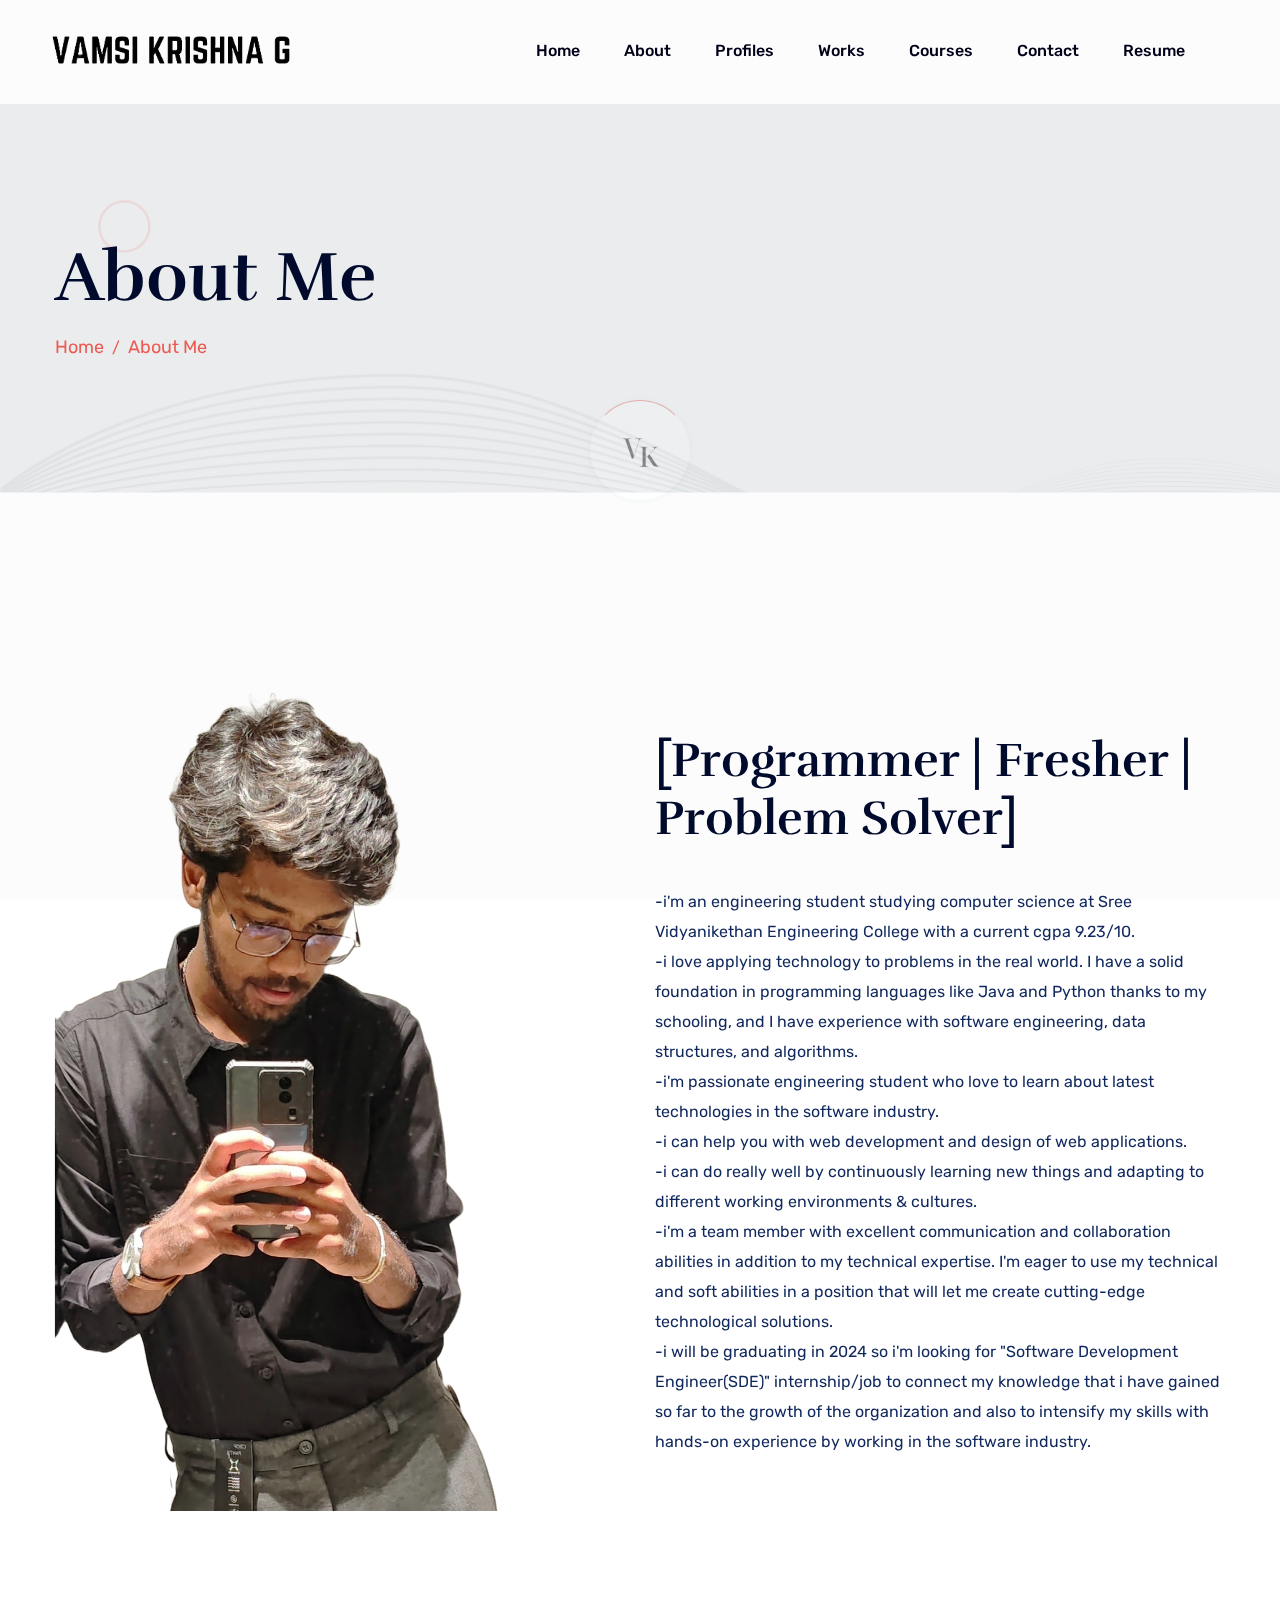
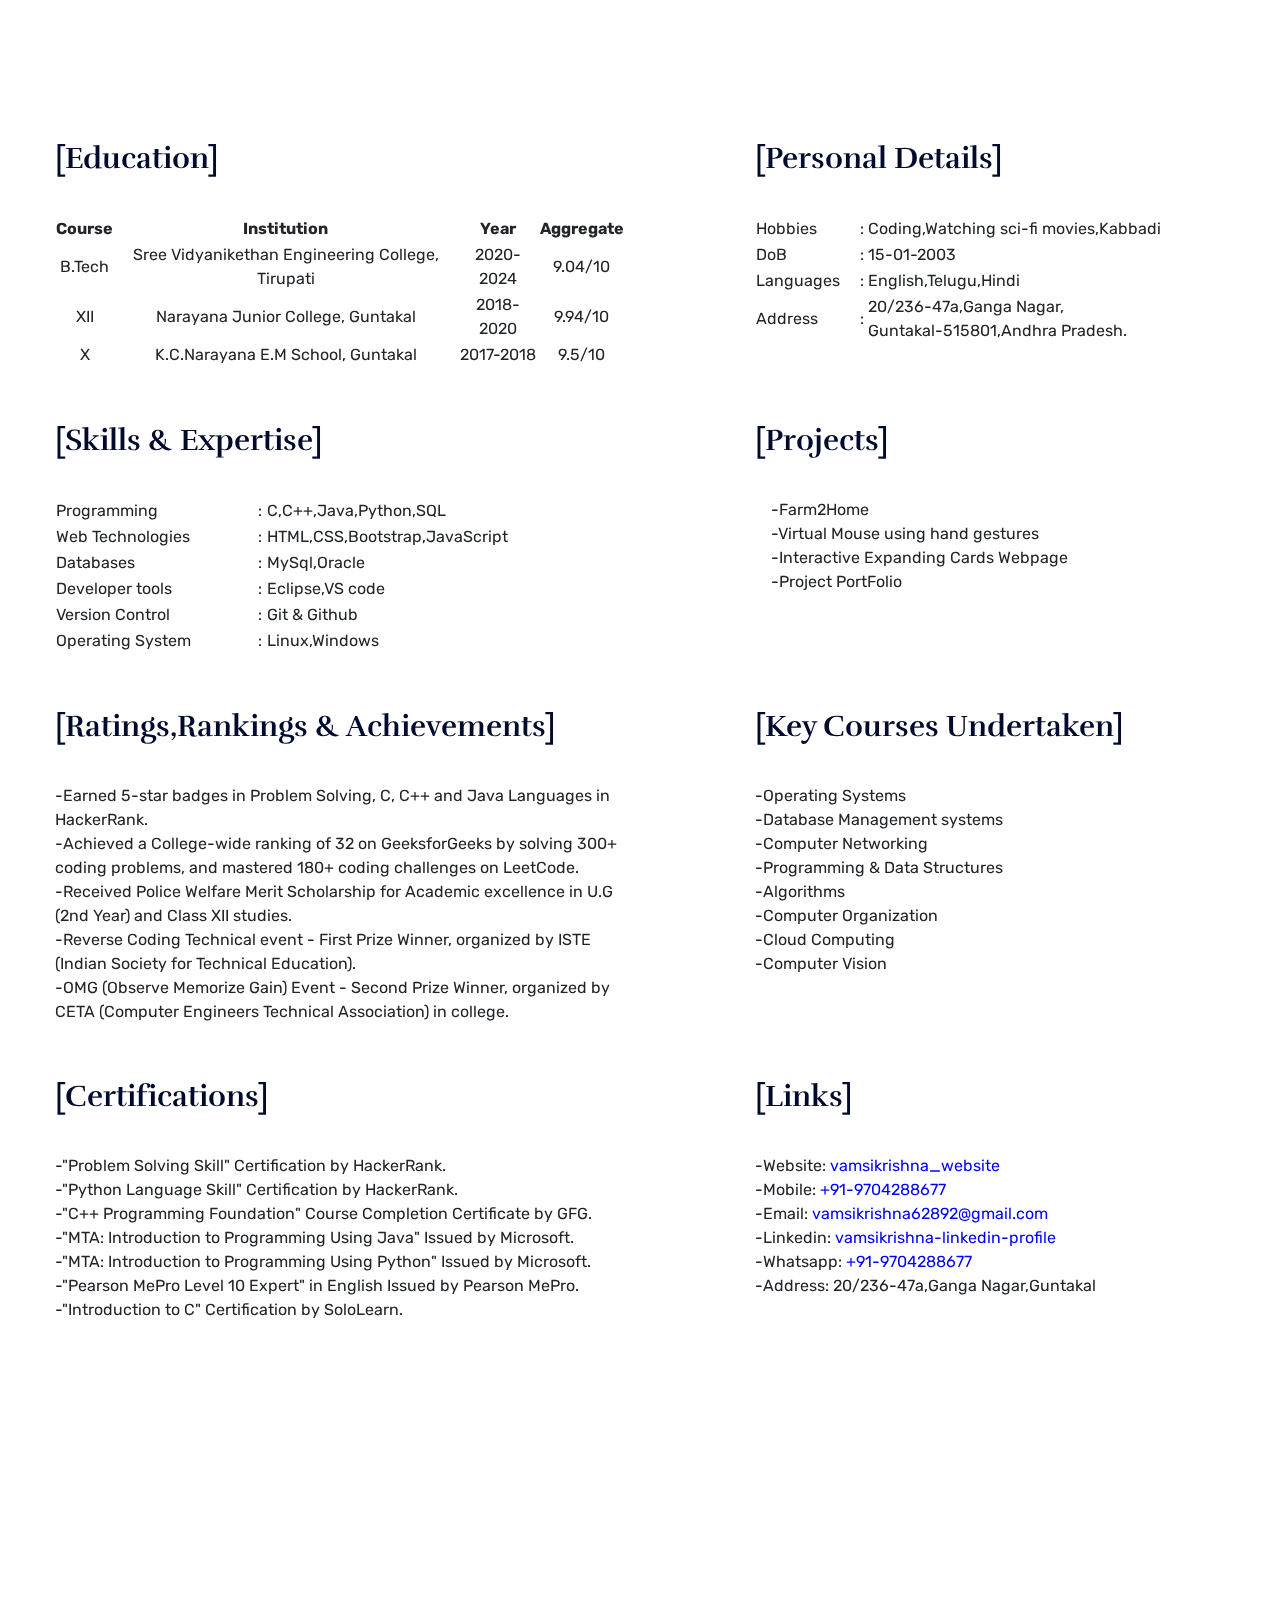
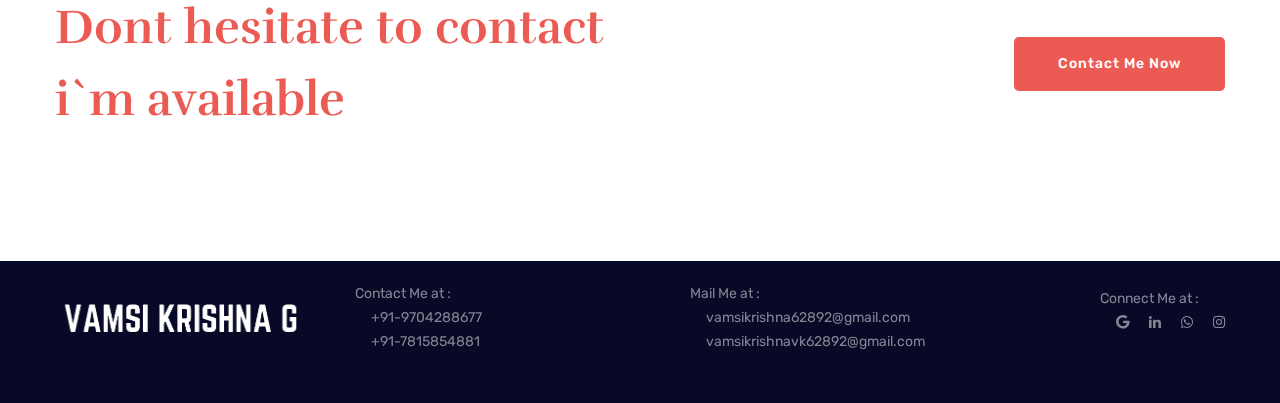
==== commit 2294f098: "Update about.html" ====
--- a/about.html
+++ b/about.html
@@ -317,7 +317,7 @@
                         <div class="about-caption mb-50">
                             <h3>[Links]</h3>
                             <ul>
-                                <li>-Website: <a style="color:blue;" href="https://saikrishna62892.github.io/personal_website/index.html">vamsikrishna_website</a>
+                                <li>-Website: <a style="color:blue;" href="https://vamsikrishna62892.github.io/ProjectPortfolio/">vamsikrishna_website</a>
                                 <li>-Mobile: <a style="color:blue;" href="tel:9704288677">+91-9704288677</a>
                                 <li>-Email: <a style="color:blue;" href="mailto:vamsikrishna62892@gmail.com">vamsikrishna62892@gmail.com</a>
                                 <li>-Linkedin: <a style="color:blue;" href="https://www.linkedin.com/in/vamsikrishnagudipati/">vamsikrishna-linkedin-profile</a>
@@ -340,7 +340,7 @@
                         </div>
                     </div>
                     <div class="col-xl-2 col-lg-2 col-md-3">
-                        <a href="mailto:saikrishna62892@gmail.com" target="_blank" class="btn btn-black f-right">Contact Me Now</a>
+                        <a href="mailto:vamsikrishna62892@gmail.com" target="_blank" class="btn btn-black f-right">Contact Me Now</a>
                     </div>
                 </div>
             </div>
@@ -437,4 +437,4 @@
             }
         </script>
     </body>
-</html>+</html>
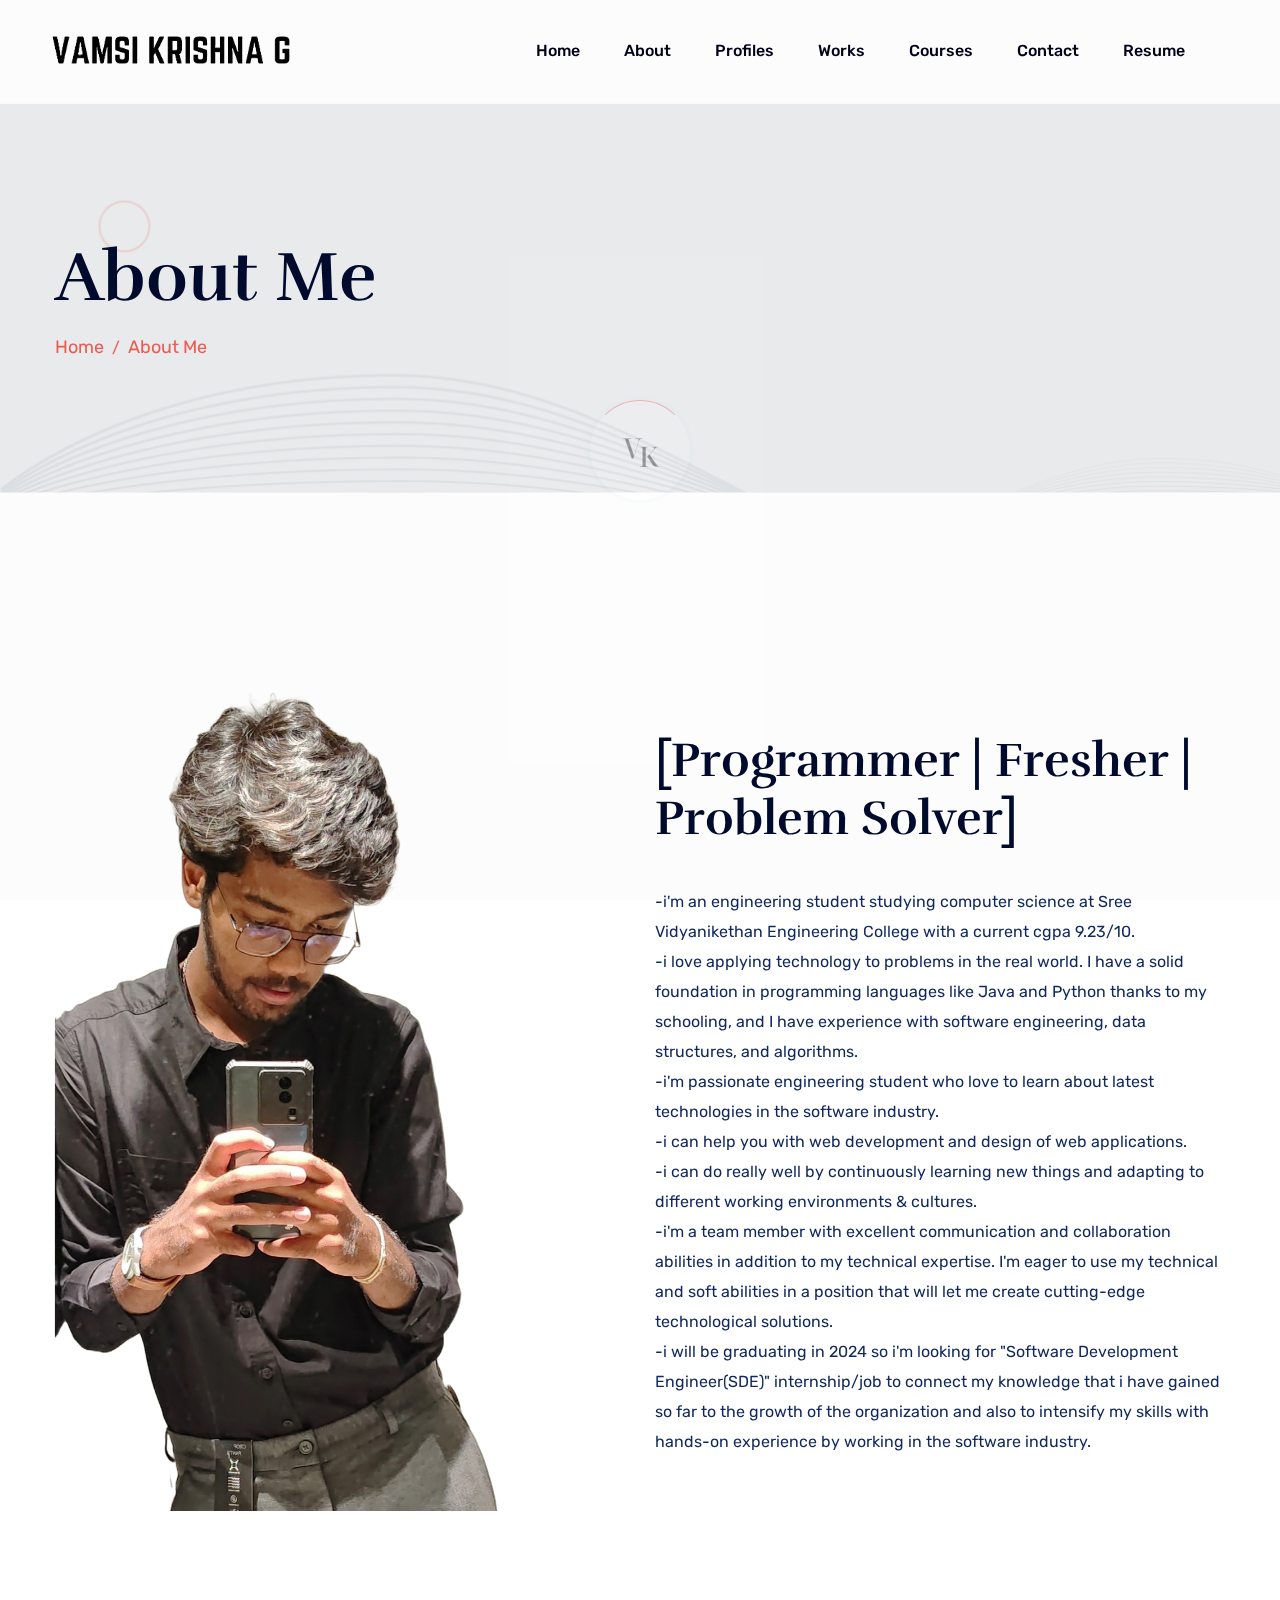
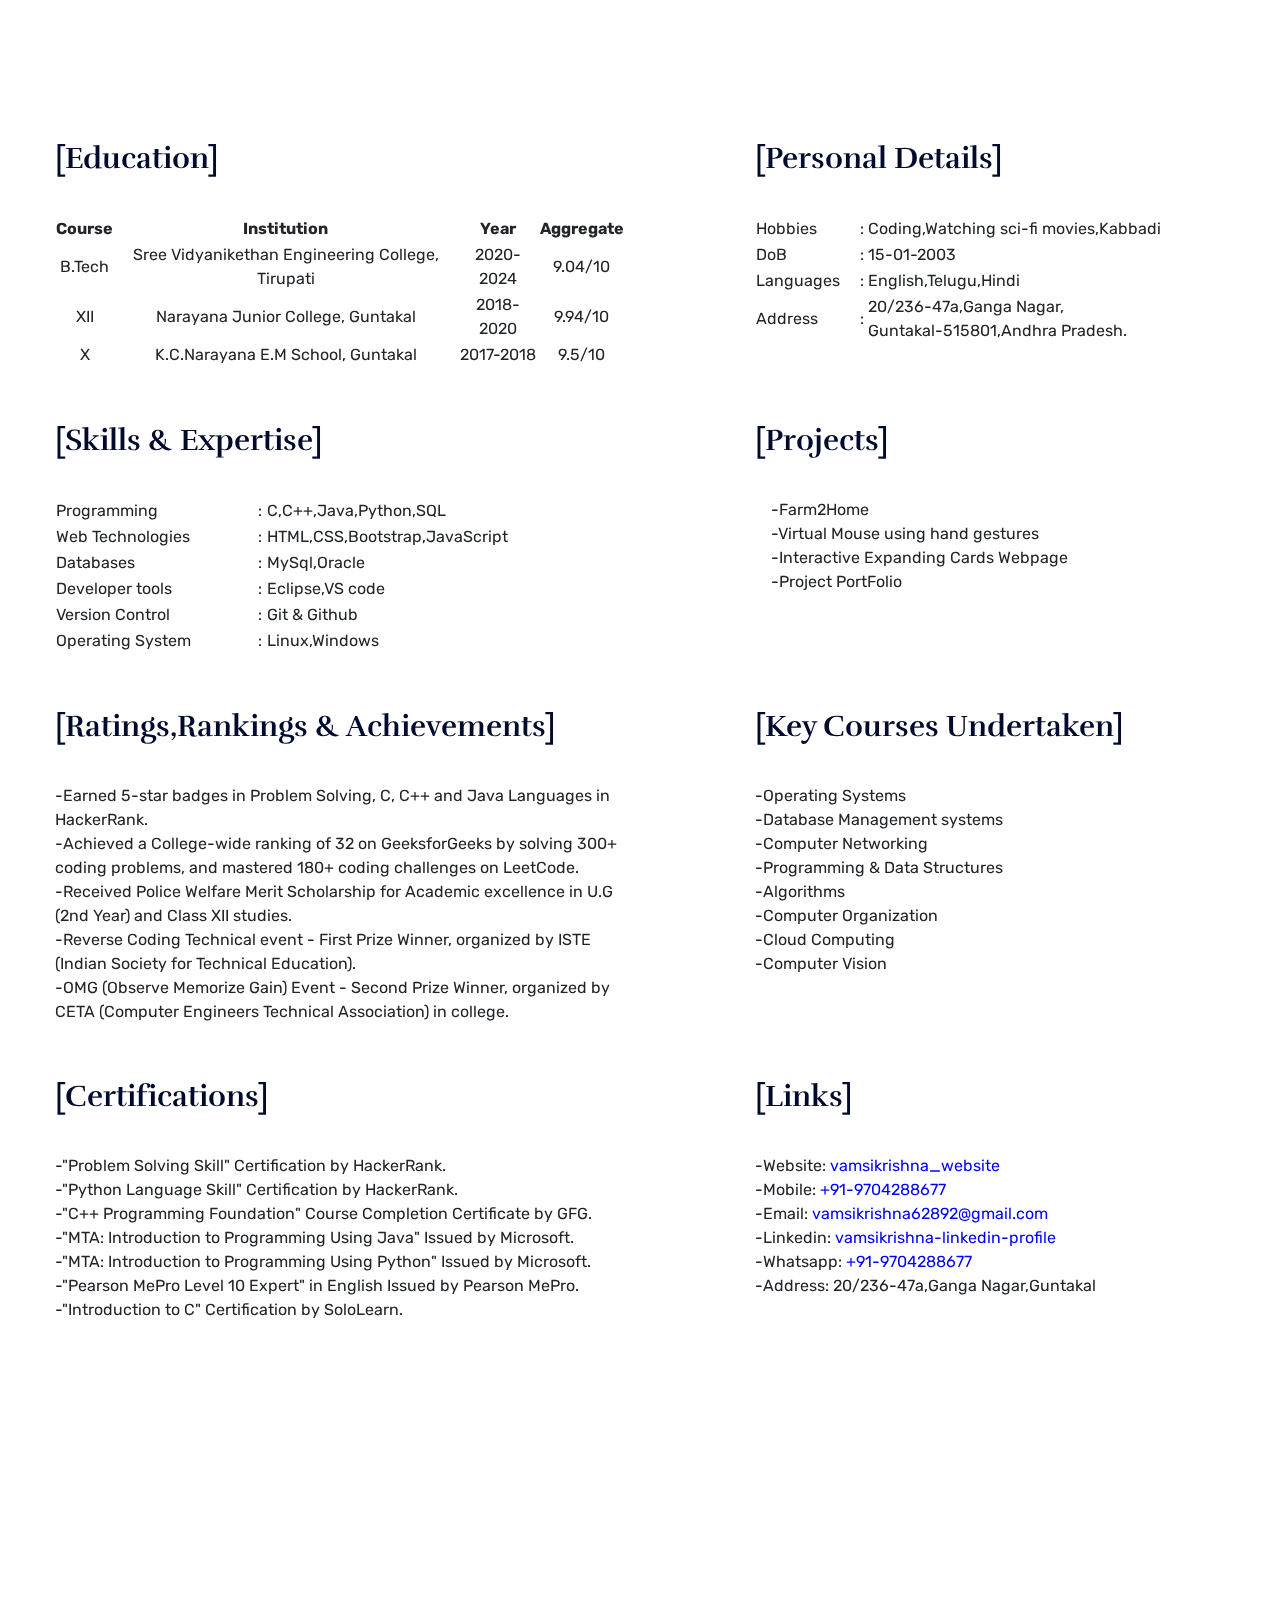
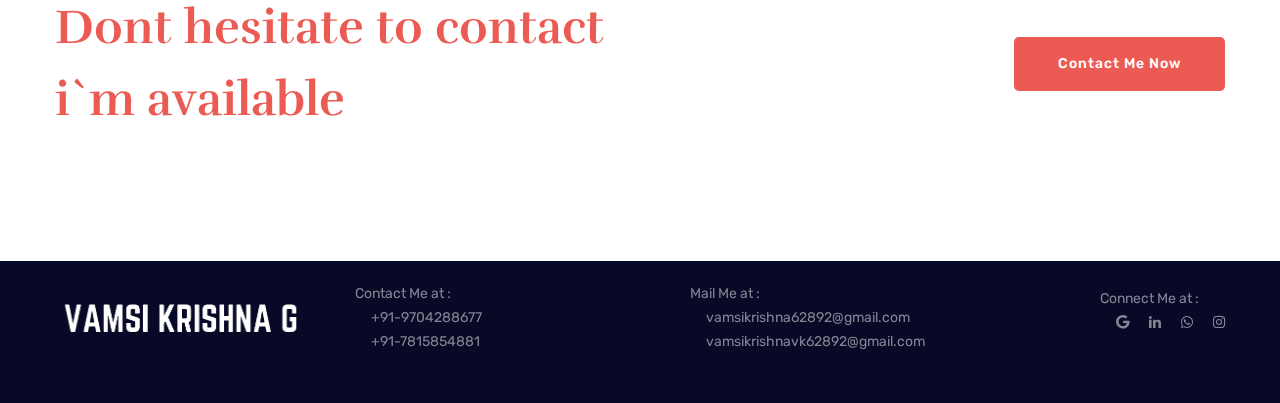
==== commit 3a3d8a6b: "updated version" ====
--- a/about.html
+++ b/about.html
@@ -437,4 +437,4 @@
             }
         </script>
     </body>
-</html>
+</html>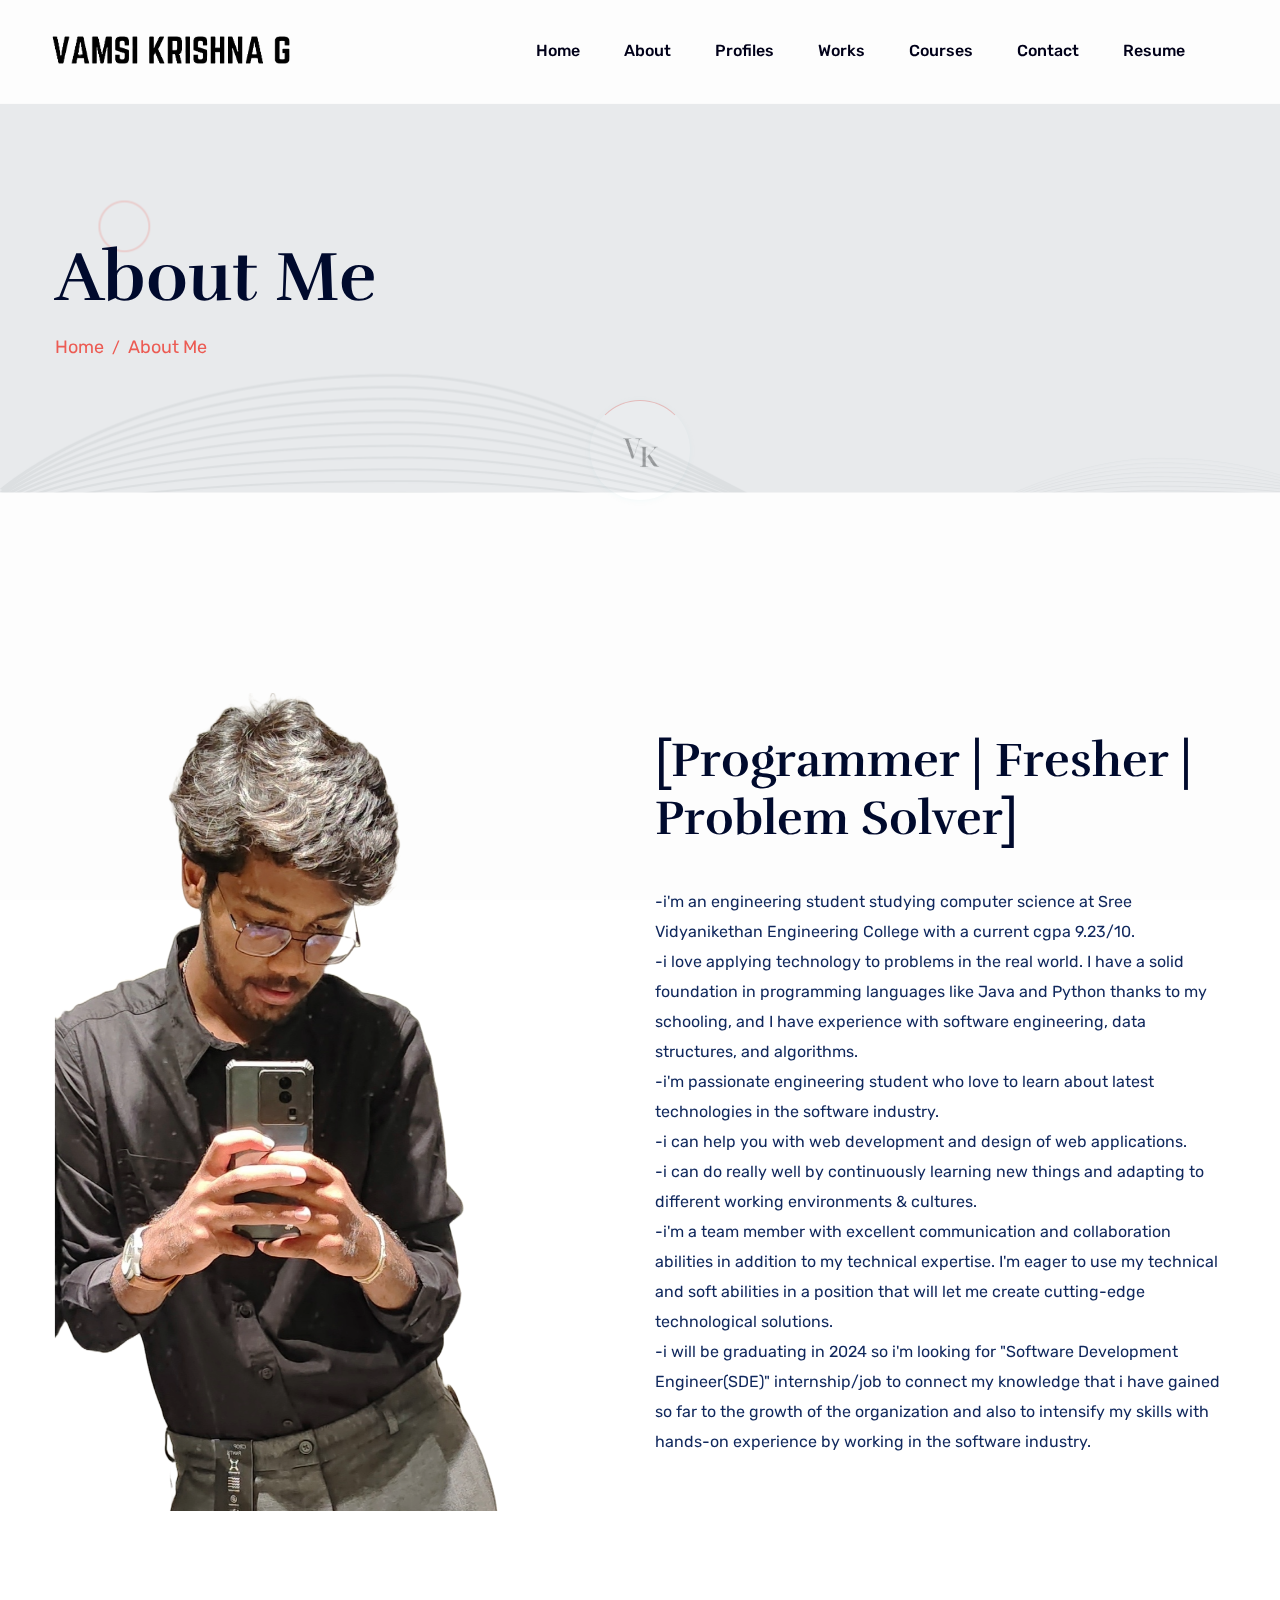
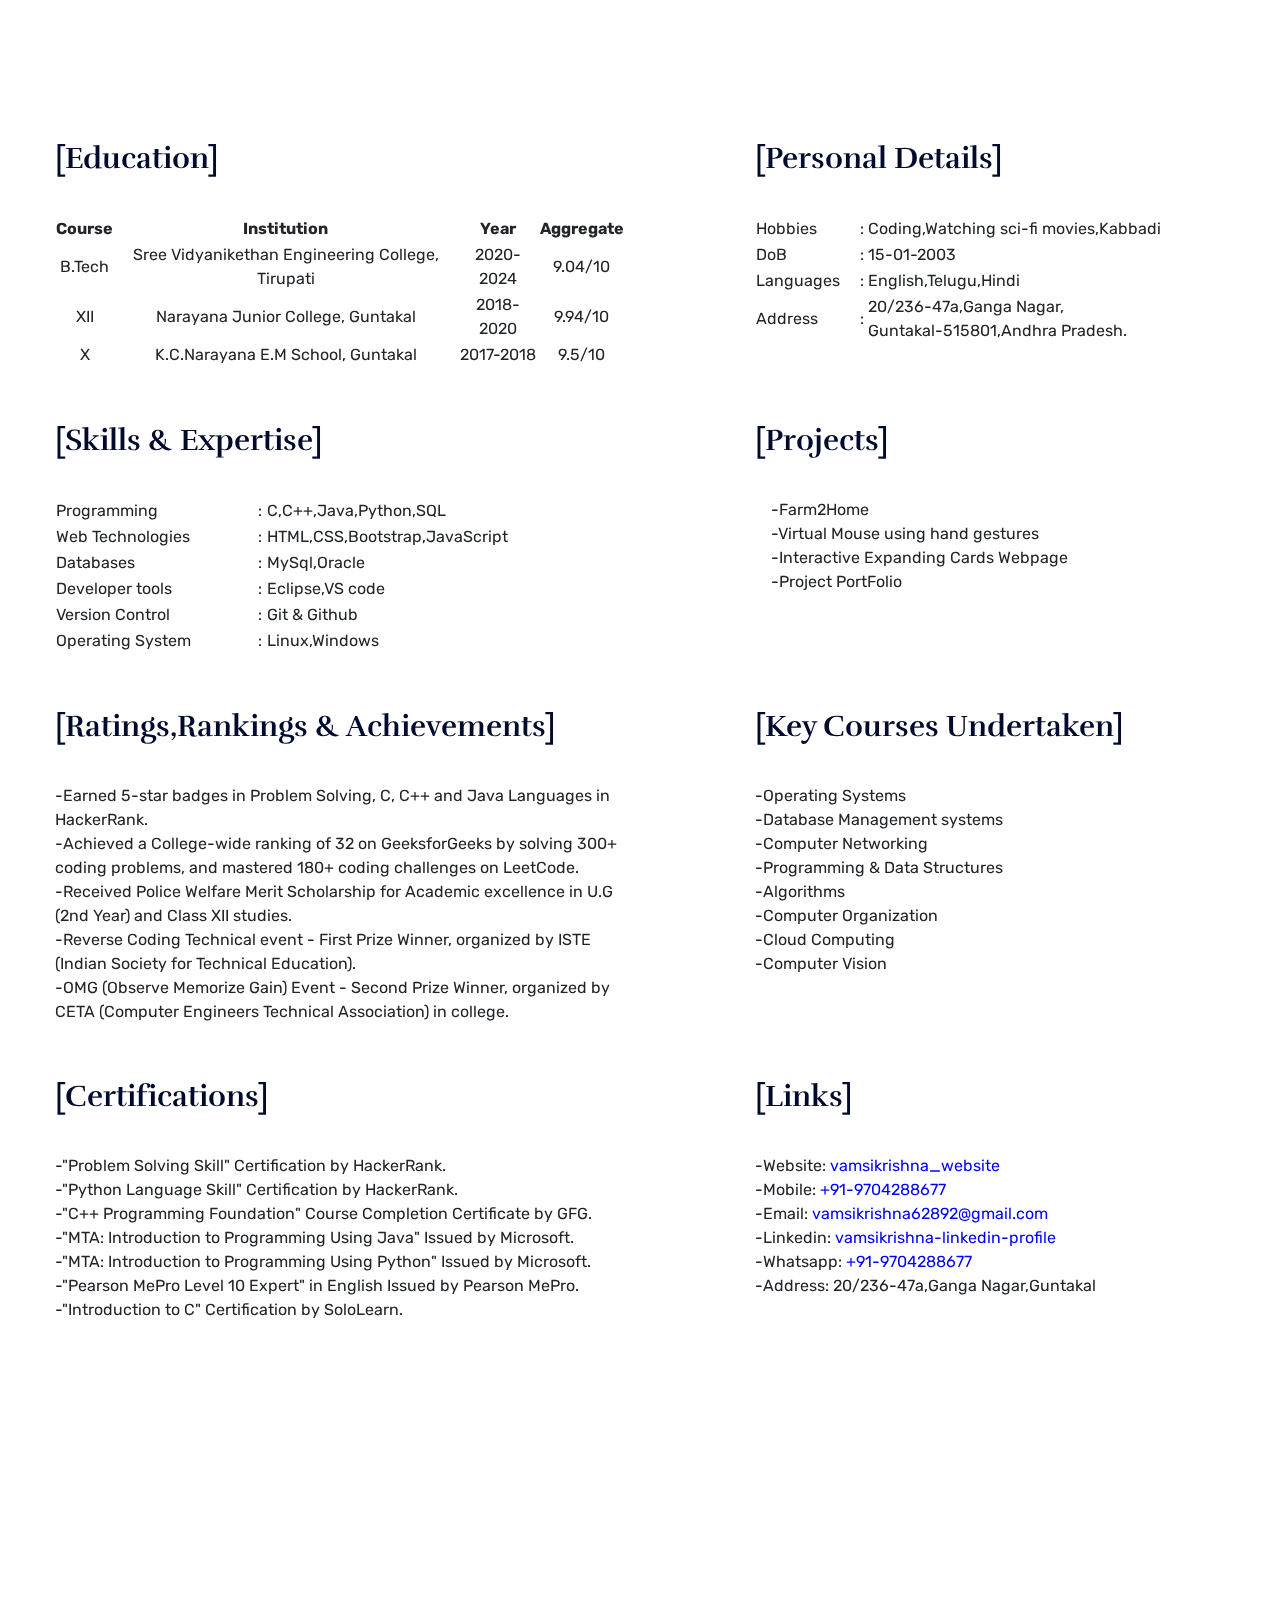
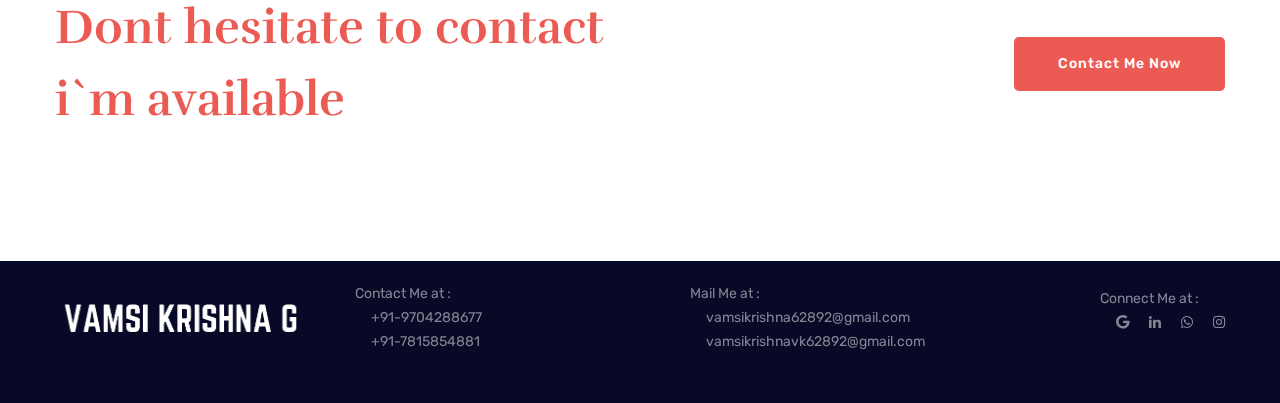
==== commit 66a09671: "Merge branch 'main' of https://github.com/vamsikrishna62892/ProjectPortfolio" ====
--- a/about.html
+++ b/about.html
@@ -437,4 +437,4 @@
             }
         </script>
     </body>
-</html>+</html>
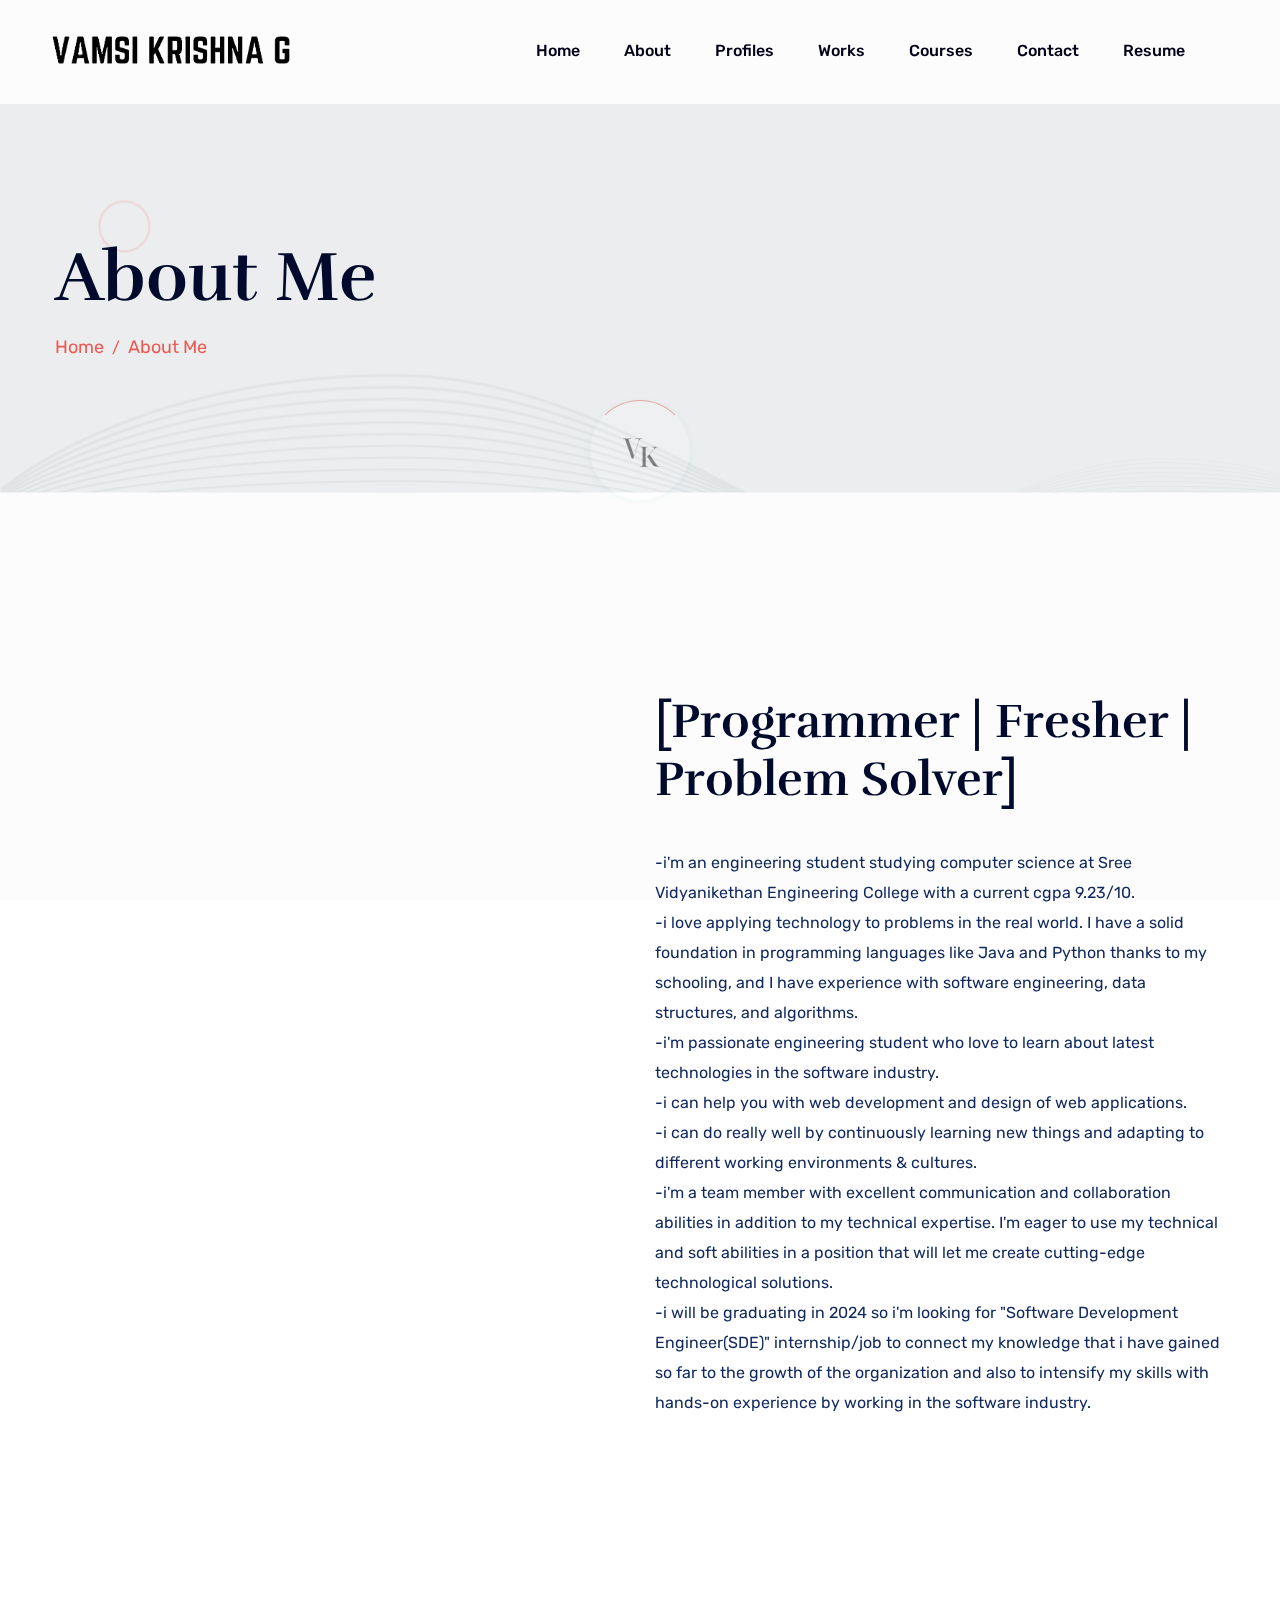
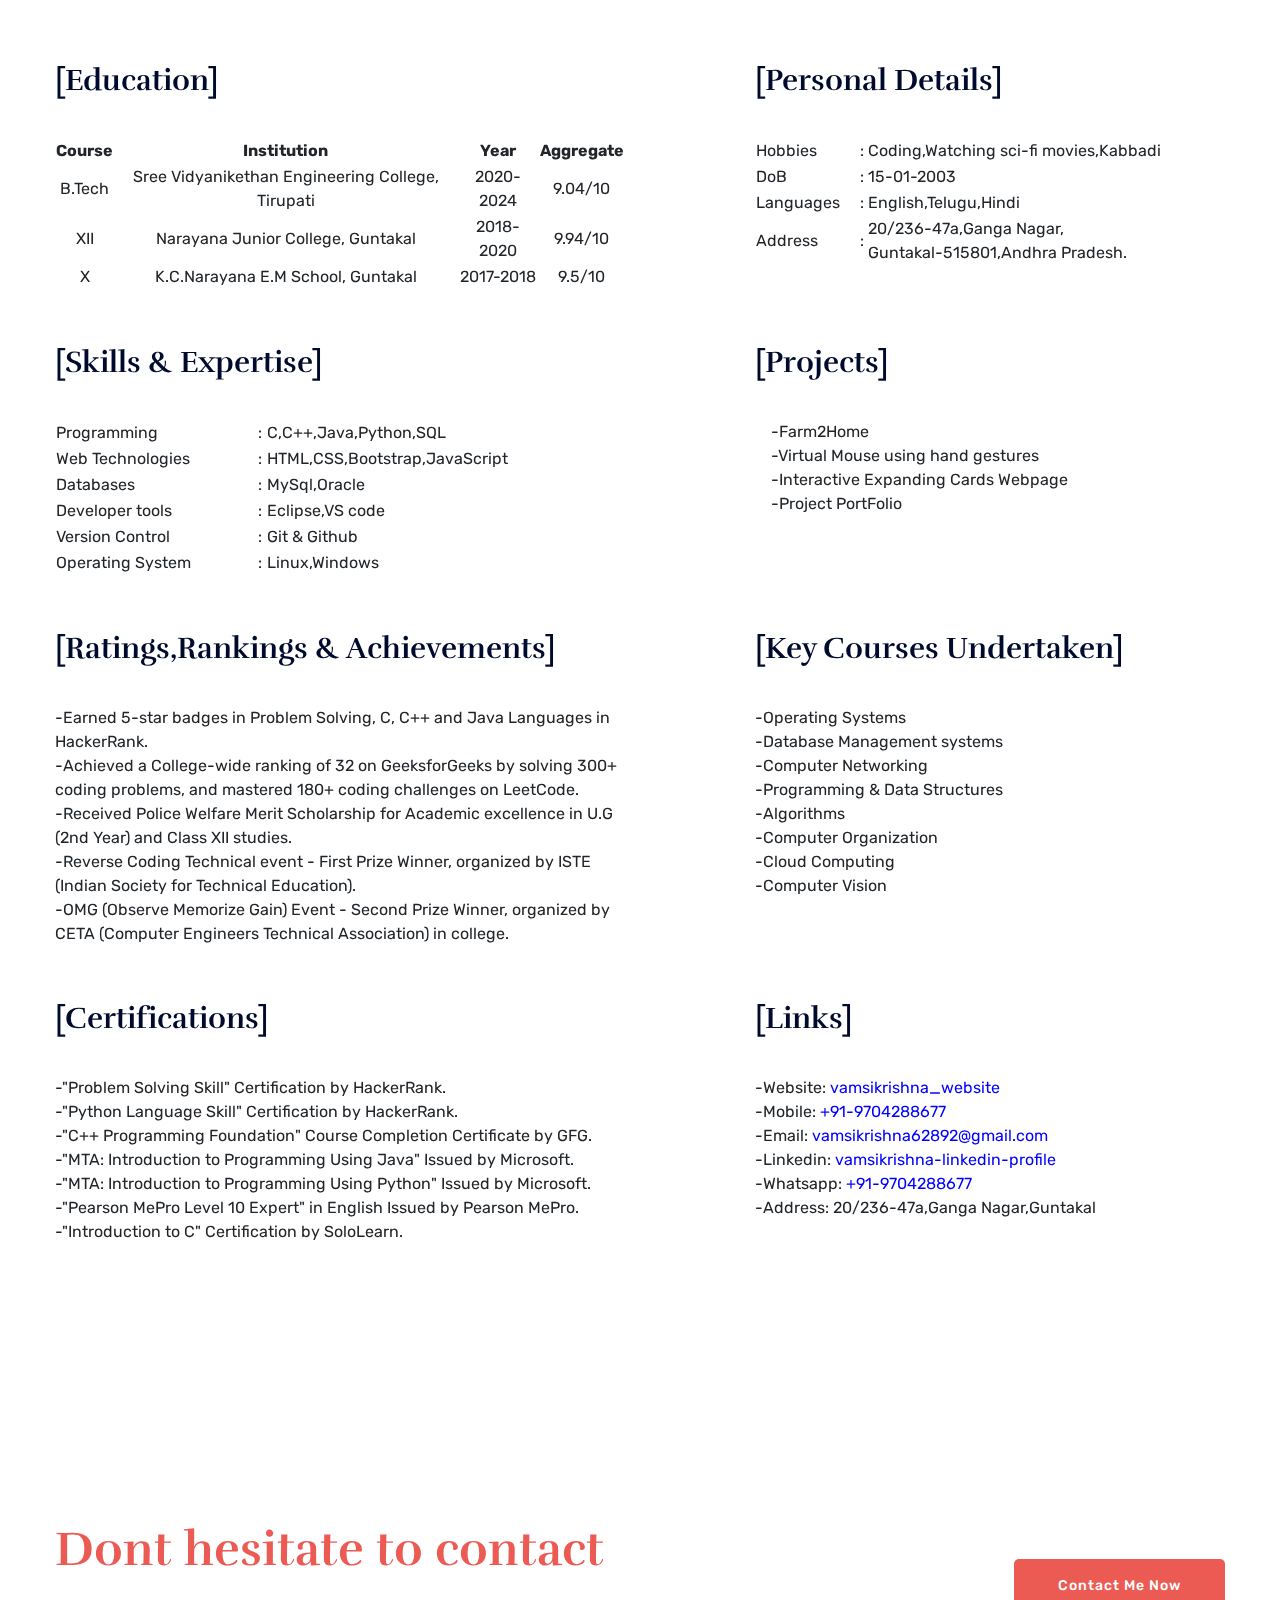
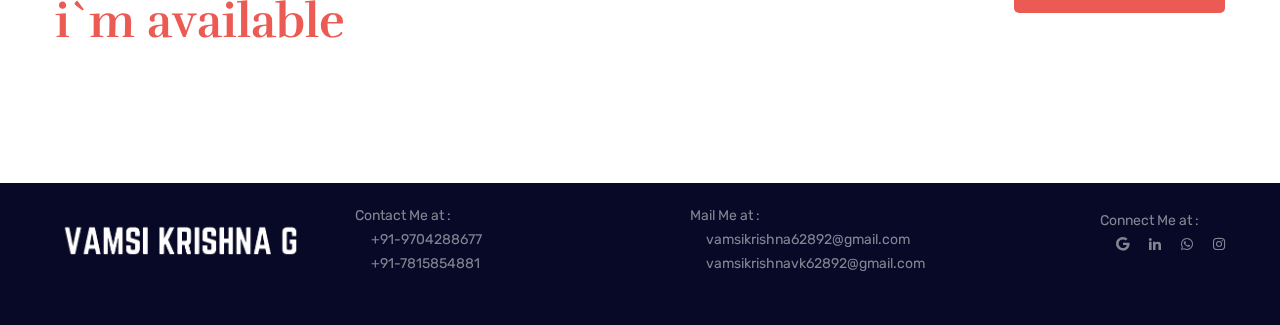
==== commit d2d84ff6: "Update about.html" ====
--- a/about.html
+++ b/about.html
@@ -134,7 +134,7 @@
                 <div class="row justify-content-between align-items-center">
                     <div class="col-lg-5 col-md-6">
                         <div class="about-me-img mb-30">
-                            <img src="assets/img/gallery/vk.png" alt="">
+                            <img src="assets/img/gallery/" alt="">
                         </div>
                     </div>
                     <div class="col-lg-6 col-md-6">
